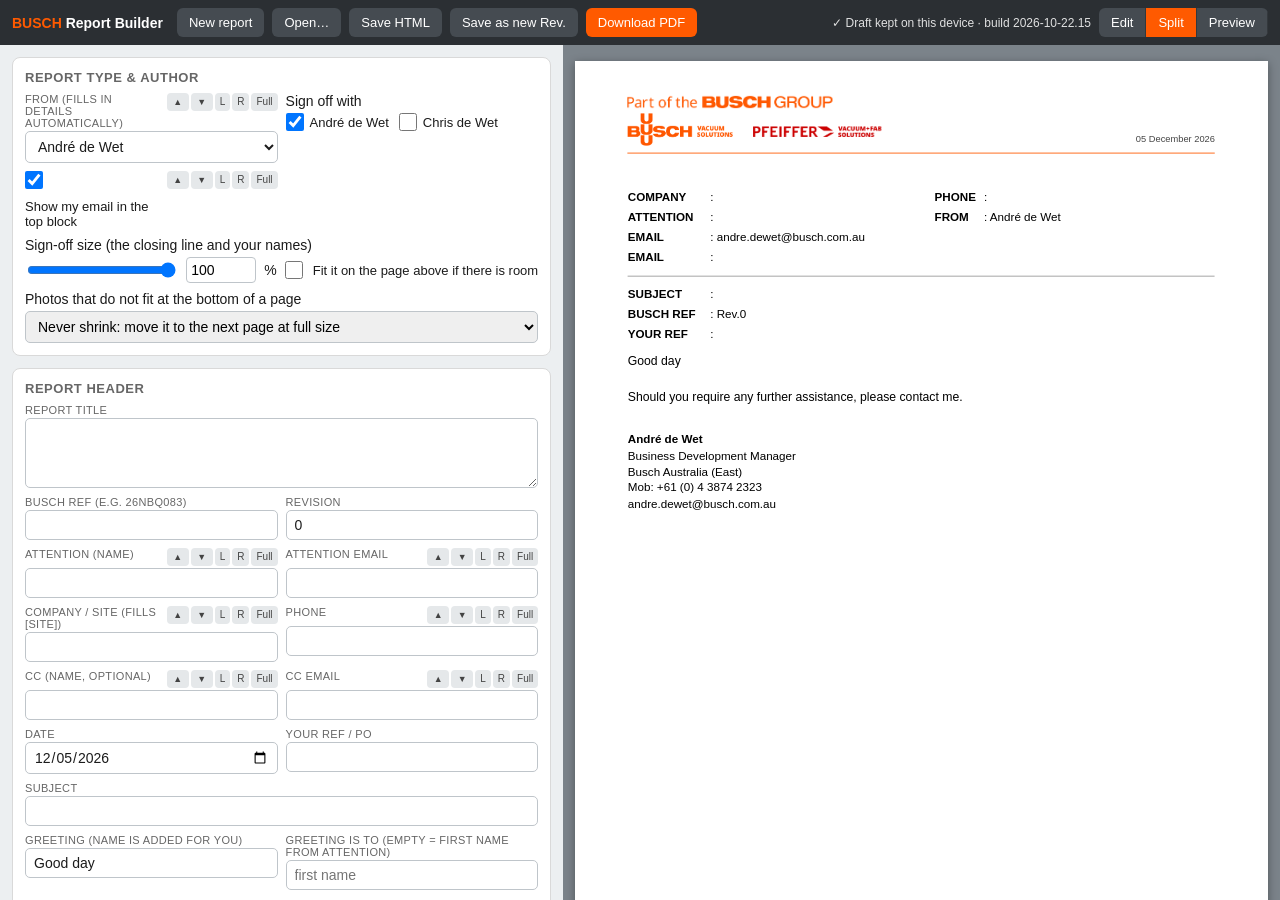
==== br-ecefe6d4ec16e7439cd5bf52/index.html @ 4852a56d "Busch Reports: stretched blocks lay out as before (fix for gappy photo pages) Co-Authored-By: Claude" ====
<!DOCTYPE html>
<html lang="en">
<head>
<meta charset="utf-8">
<meta name="viewport" content="width=device-width, initial-scale=1">
<meta name="color-scheme" content="light">
<meta name="darkreader-lock">
<title>Busch Report Builder</title>
<style>
:root{color-scheme:light;--orange:#ff5a00;--ink:#1b1b1b;--mute:#666;--line:#d9d9d9;--bg:#eceff1;--card:#fff;--ui:#2b2f33}
*{box-sizing:border-box}
html,body{margin:0;height:100%}
body{font-family:Arial,Helvetica,sans-serif;color:var(--ink);background:var(--bg);font-size:14px}
button,input,select,textarea{font:inherit}
/* ---------- app shell ---------- */
#app{display:flex;flex-direction:column;height:100vh}
#bar{display:flex;flex-wrap:wrap;gap:8px;align-items:center;padding:8px 12px;background:var(--ui);color:#fff}
#bar .brand{font-weight:700;margin-right:6px}
#bar .brand b{color:var(--orange)}
#bar .sp{flex:1}
.btn{border:0;border-radius:6px;padding:7px 12px;background:#454b51;color:#fff;cursor:pointer;font-size:13px}
.btn:hover{background:#565d64}
.btn.pri{background:var(--orange)}
.btn.pri:hover{background:#e04e00}
.btn.sm{padding:4px 8px;font-size:12px}
.btn.ghost{background:#e5e8ea;color:#222}
.btn.ghost:hover{background:#d5d9dc}
.btn.del{background:#f3d6d3;color:#8a1c12}
.seg{display:inline-flex;border-radius:6px;overflow:hidden}
.seg button{border-radius:0;margin:0;border-right:1px solid #33383c}
.seg button.on{background:var(--orange)}
#status{font-size:12px;opacity:.85}
#split{flex:1;display:flex;min-height:0}
#edit{width:44%;min-width:340px;overflow:auto;padding:12px;background:var(--bg)}
#prevPane{flex:1;overflow-y:auto;overflow-x:hidden;background:#7b838a;padding:16px 0}
body.mode-edit #prevPane{display:none}body.mode-edit #edit{width:100%}
body.mode-prev #edit{display:none}
@media (max-width:900px){#edit{width:100%}body.mode-split #prevPane{display:none}}
/* ---------- editor ---------- */
.card{background:var(--card);border:1px solid var(--line);border-radius:8px;padding:12px;margin-bottom:12px}
.card h3{margin:0 0 8px;font-size:13px;letter-spacing:.04em;text-transform:uppercase;color:var(--mute)}
.grid{display:grid;grid-template-columns:1fr 1fr;gap:8px}
.grid .full{grid-column:1/-1}
label.f{position:relative;display:block;font-size:11px;color:var(--mute);text-transform:uppercase;letter-spacing:.03em}
label.f input,label.f select,label.f textarea{display:block;width:100%;margin-top:2px;padding:6px 8px;border:1px solid #bfc5ca;border-radius:5px;background:#fff;color:var(--ink);font-size:14px;text-transform:none;letter-spacing:0}
label.f textarea{resize:vertical;min-height:70px;line-height:1.4}
.lh{display:flex;justify-content:space-between;align-items:flex-start;gap:6px}
.lt{min-width:0;flex:1}
.mvs{display:flex;gap:2px;flex:none}
.mvb{border:0;background:#e5e8ea;color:#444;border-radius:4px;width:22px;height:18px;font-size:9px;line-height:1;cursor:pointer;padding:0}
.mvb:hover{background:var(--orange);color:#fff}
.sec{border-left:4px solid var(--orange)}
.sec .hd{display:flex;gap:6px;align-items:center;margin-bottom:8px}
.sec .hd input{min-width:0;flex:1;font-weight:700;padding:6px 8px;border:1px solid #bfc5ca;border-radius:5px}
.sec .hd .btn{flex:none}
.grp{border:2px dashed var(--orange);background:#fff4ec;border-radius:8px;padding:6px 8px 2px;margin:10px 0}
.grp .gtag{font-size:11px;font-weight:700;color:#c44600;text-transform:uppercase;letter-spacing:.04em;margin-bottom:2px}
.grp .blk{background:#fff;margin:6px 0}
.blk{border:1px solid var(--line);border-radius:6px;padding:8px;margin:8px 0;background:#fafbfb}
.blk .bh{display:flex;gap:6px;align-items:center;margin-bottom:6px;font-size:12px;color:var(--mute);text-transform:uppercase}
.blk .bh span{flex:1}
.adds{display:flex;flex-wrap:wrap;gap:6px;margin-top:8px}
.row2{display:grid;grid-template-columns:1fr 1.4fr auto;gap:6px;margin-bottom:4px}
.row2 input{padding:5px 7px;border:1px solid #bfc5ca;border-radius:5px;min-width:0}
.thumbs{display:grid;grid-template-columns:repeat(auto-fill,minmax(150px,1fr));gap:8px}
.th{border:1px solid var(--line);border-radius:6px;padding:6px;background:#fff}
.thsm{position:relative}
.thc{position:absolute;top:4px;left:4px;width:20px;height:20px;margin:0;cursor:pointer;accent-color:#2a7de1}
.thsm.msel{box-shadow:0 0 0 3px #2a7de1}
.thsm.dragging{opacity:.4}
.thsm.dropL{box-shadow:-5px 0 0 #ff6a00}
.thsm.dropR{box-shadow:5px 0 0 #ff6a00}
.thx{position:absolute;top:3px;right:3px;width:22px;height:22px;padding:0;line-height:20px;border:0;border-radius:50%;background:rgba(255,255,255,.92);color:#b33;font-size:13px;font-weight:700;cursor:pointer;box-shadow:0 1px 3px rgba(0,0,0,.4)}
.thx:hover{background:#b33;color:#fff}
.thsm img{width:100%;display:block;border-radius:3px}
.thsm.sel{outline:3px solid #ff6a00;outline-offset:1px}
.selpanel{margin-top:8px;border:2px solid #ff6a00;max-width:520px}
.th img{width:100%;height:90px;object-fit:cover;border-radius:4px;display:block}
.th textarea{width:100%;margin-top:4px;min-height:48px;padding:4px;border:1px solid #bfc5ca;border-radius:4px;font-size:12px;resize:vertical}
.th .tb{display:flex;gap:4px;margin-top:4px}
.vibgrid{display:grid;grid-template-columns:1.2fr 1fr 1fr 1fr;gap:4px;align-items:center;font-size:12px}
.vibgrid input{padding:5px;border:1px solid #bfc5ca;border-radius:5px;min-width:0;width:100%}
.hint{font-size:12px;color:var(--mute);margin:4px 0}
.svc{position:relative}
.svcsum{list-style:none;cursor:pointer;padding:5px 7px;border:1px solid #bfc5ca;border-radius:5px;background:#fff;color:var(--ink);min-height:30px;display:flex;align-items:center}
.svcsum::-webkit-details-marker{display:none}
.svcsum.empty{color:#8a9097}
.svcpop{position:absolute;z-index:20;left:0;right:0;top:100%;margin-top:2px;background:#fff;border:1px solid #bfc5ca;border-radius:6px;padding:8px;box-shadow:0 4px 14px rgba(0,0,0,.18)}
.svcopt{display:inline-flex;align-items:center;gap:8px;width:fit-content;padding:3px 0;margin-right:14px;cursor:pointer;font-size:13px}
.svcopt input{width:18px;height:18px;margin:0;flex:none}
.ctxmenu{position:fixed;z-index:60;display:none;background:#fff;border:1px solid #bfc5ca;border-radius:8px;box-shadow:0 4px 16px rgba(0,0,0,.25);padding:4px}
.ctxmenu button{display:block;border:0;background:#fff;padding:8px 14px;font-size:14px;cursor:pointer;border-radius:6px;white-space:nowrap}
.ctxmenu button:hover{background:#ffe9dc}
@keyframes flashkf{0%{box-shadow:0 0 0 4px rgba(255,90,0,.75)}100%{box-shadow:0 0 0 4px rgba(255,90,0,0)}}
.flash{animation:flashkf 1.5s ease-out;border-radius:8px}
table.gt{width:100%;border-collapse:collapse;table-layout:fixed;margin:0;font-size:10pt;break-inside:avoid}
table.gt td{border:1px solid #777;border-top:none;padding:1.5mm 2mm;vertical-align:top;white-space:pre-wrap;overflow-wrap:anywhere}
table.gt.first td{border-top:1px solid #777}
table.gt.head td{font-weight:700;background:#f0f0f0}
table.gt.last{margin-bottom:3mm}
.itemwrap.collapsed .itemarea{display:none}
.blk.bcol>:not(.bh){display:none}
.blk .bsum{display:none;color:#666;font-weight:400;font-size:12px;overflow:hidden;text-overflow:ellipsis;white-space:nowrap;min-width:0;flex:1 1 auto}
.blk.bcol .bsum{display:inline}
.blk.bcol .bh{margin-bottom:0}
.blk.bcol .bh span:first-of-type{flex:none}
.csum{display:none;margin:0 0 8px 34px;font-size:12px;color:var(--mute)}
.itemwrap.collapsed .csum{display:block}
.modal{position:fixed;inset:0;background:rgba(0,0,0,.45);display:flex;align-items:center;justify-content:center;z-index:80}
.mbox{background:#fff;border-radius:10px;padding:18px;width:92%;max-width:540px;max-height:90vh;overflow:auto;box-shadow:0 8px 30px rgba(0,0,0,.35);font-size:14px}
.itemwrap{margin-bottom:2px}
.itemarea{margin:2px 0 10px 14px;padding-left:10px;border-left:3px solid var(--orange)}
.chk{display:flex;align-items:center;gap:10px;flex-wrap:wrap;font-size:13px;margin-top:4px}
.chk input[type=checkbox],.blk input[type=checkbox]{width:18px;height:18px;flex:none;margin:0;cursor:pointer}
/* ---------- the paper (preview == PDF) ---------- */
#scaler{transform-origin:top left;width:794px}
.page{position:relative;width:210mm;height:297mm;background:#fff;color:#000;margin:0 0 18px;overflow:hidden;font-family:Arial,Helvetica,sans-serif;font-size:10.5pt;line-height:1.38;box-shadow:0 2px 10px rgba(0,0,0,.35)}
.pg-head{position:absolute;left:16mm;right:16mm;top:7mm;height:21mm;display:flex;justify-content:space-between;align-items:flex-end;border-bottom:1.5px solid var(--orange);padding-bottom:2mm}
.lockup{display:flex;flex-direction:column;gap:1.6mm}
.lockup img{display:block;height:auto}
.lockup .top{width:62mm}
.lockup .row{display:flex;align-items:center;gap:6mm}
.lockup .bu{width:32mm}
.lockup .pf{width:39mm;position:relative;top:.55mm}
.pg-head .ref{font-size:8pt;color:#444;text-align:right;line-height:1.3}
.pg-body{position:absolute;left:16mm;right:16mm;top:33mm;height:230mm;overflow:hidden}
.pg-foot{position:absolute;left:16mm;right:16mm;bottom:5mm;font-size:5.8pt;line-height:1.35;color:#222;border-top:1px solid #bbb;padding-top:1.2mm}
.pg-foot .pn{text-align:right;font-size:8pt;color:#000;margin-bottom:.8mm}
.pg-foot .l1{font-size:7pt;margin-bottom:1.4mm}
.pg-foot .l2{display:grid;grid-template-columns:34mm 1fr;gap:3mm;font-size:6.8pt;margin-bottom:1.4mm}
.pg-foot .sep{margin:0 1.2mm}
.pg-foot a{color:#0b5cad;text-decoration:underline}
.pg-foot .world{font-size:5.6pt;color:#444}
.doc-title{font-size:17pt;font-weight:700;text-align:center;margin:2mm 0 6mm;line-height:1.2}
.hdr{display:grid;grid-template-columns:23mm minmax(0,1fr) auto minmax(0,1fr);column-gap:2mm;row-gap:1.2mm;font-size:10pt;margin-bottom:3mm}
.hdr .k{font-weight:700}
.hdr .kw{grid-column:1}
.hdr .wide{grid-column:2/-1;overflow-wrap:anywhere}
.hdr2{font-size:10pt;margin-bottom:3mm}
.hdr2 .grp2{display:grid;grid-template-columns:minmax(0,1fr) minmax(0,1fr);column-gap:8mm;margin-bottom:1.2mm}
.hdr2 .side{display:grid;grid-template-columns:max-content minmax(0,1fr);column-gap:2mm;row-gap:1.2mm;align-content:start}
.hdr2 .side.l{grid-template-columns:23mm minmax(0,1fr)}
.hdr2 .wide2{display:grid;grid-template-columns:23mm minmax(0,1fr);column-gap:2mm;margin-bottom:1.2mm}
.hdr2 .hrow2{display:grid;grid-template-columns:minmax(0,1fr) minmax(0,1fr);column-gap:8mm;margin-bottom:1.2mm}
.hdr2 .cell{display:grid;column-gap:2mm;align-items:start}
.mvb.sd{width:auto;padding:0 5px;font-size:10px}
.mvb.sd.on{background:var(--orange);color:#fff}
.hdr2 .k{font-weight:700}
.hdr2 .v{overflow-wrap:anywhere}
.hdr.subj{border-top:1px solid #999;padding-top:3mm;grid-template-columns:23mm 1fr}
.hdr .v{word-break:break-word;padding-right:4mm}
.revbox{border:1px solid #999;padding:2mm 3mm;font-size:9pt;margin-bottom:4mm;background:#fff6ef}
.p{margin:0 0 3mm;white-space:pre-wrap;overflow-wrap:break-word}
.h1{font-size:12.5pt;font-weight:700;text-transform:uppercase;margin:4mm 0 3mm;padding-bottom:1mm;border-bottom:1.5px solid var(--orange);break-after:avoid}
.items{margin:0 0 4mm}
.items div{display:grid;grid-template-columns:24mm 1fr;margin-bottom:1.2mm}
.items b{font-weight:700}
ul.bl{margin:0 0 3mm;padding-left:6mm}
ul.bl li{margin-bottom:1mm;white-space:pre-wrap}
table.kv,table.vib{border-collapse:collapse;margin:0 0 3mm;font-size:10pt}
table.kv td{padding:.8mm 3mm .8mm 0;vertical-align:top}
table.kv td:first-child{width:60mm;font-weight:700}
table.vib{width:100%}
table.vib th,table.vib td{border:1px solid #777;padding:1.2mm 2mm;text-align:center}
table.vib th{background:#f0f0f0}
table.vib td:first-child,table.vib th:first-child{text-align:left}
.note{font-size:9pt;color:#222;margin:0 0 3mm;white-space:pre-wrap}
.gstart{margin-top:7mm}
.pg-body>:first-child{margin-top:0!important}
.nbox{border-left:1.2mm solid var(--orange);background:#fff4ec;padding:2.5mm 3mm;font-size:10pt;line-height:1.35;white-space:pre-wrap;overflow-wrap:anywhere;box-sizing:border-box}
.pcrop{position:fixed;inset:0;background:rgba(0,0,0,.45);z-index:85}
.pcbox{position:absolute;background:#fff;border-radius:8px;padding:10px;box-shadow:0 8px 30px rgba(0,0,0,.4);max-height:94vh;overflow:auto;box-sizing:border-box;font-size:14px}
.bub{position:relative;box-sizing:border-box;background:#fff4ec;border:1.5px solid var(--orange);border-radius:3mm;padding:2.5mm 3.5mm;font-size:10pt;line-height:1.35;white-space:pre-wrap;overflow-wrap:anywhere;text-align:left}
.bub:before{content:"";position:absolute;width:9px;height:9px;background:#fff4ec;border:1.5px solid var(--orange);transform:rotate(45deg)}
.bub.beside:before{left:-6px;top:calc(50% - 5px);border-top:0;border-right:0}
.bub.below:before{left:22px;top:-6px;border-bottom:0;border-right:0}
.zrow{position:relative}
.zbd{position:absolute;border:.6mm solid var(--orange);box-sizing:border-box}
.zimg{background-repeat:no-repeat;background-color:#fff}
.zcaps{display:flex;margin-top:1.2mm}
.zcaps .cap{margin-top:0}
.th.wide{grid-column:1/-1}
.ntile{aspect-ratio:4/3;box-sizing:border-box;overflow:hidden;background:#fff4ec;border-left:4px solid var(--orange);border-radius:4px;padding:5px 6px;font-size:11px;line-height:1.25;color:#222;white-space:pre-wrap;overflow-wrap:anywhere}
.ntile b{display:block;color:#c44600;font-size:10px;margin-bottom:2px}
.thsm .ntile{pointer-events:none}
.nthumb{height:50px;display:flex;align-items:center;justify-content:center;background:#fff4ec;border:1px dashed var(--orange);border-radius:4px;color:#c44600;font-weight:700;font-size:12px;margin-bottom:4px}
.zsel{position:relative;touch-action:none;cursor:crosshair;user-select:none;margin:4px 0}
.zsel img{width:100%;height:auto;display:block;object-fit:fill;border-radius:0}
.zrect{position:absolute;border:2px solid var(--orange);background:rgba(255,90,0,.15);pointer-events:none}
.phrow{display:flex;gap:4mm;margin-bottom:4mm;align-items:flex-start}
.ph{break-inside:avoid;flex:none;min-width:0}
.ph .im{width:100%;display:flex;align-items:center;justify-content:center;overflow:hidden}
.ph img{display:block}
.ph .cap{overflow-wrap:anywhere;width:100%}
.ph .cap{text-align:center;font-size:9pt;margin-top:1.2mm;white-space:pre-wrap;color:#222}
.sign{margin-top:8mm;display:grid;grid-template-columns:1fr 1fr;gap:8mm;font-size:10pt}
.sign .nm{font-weight:700}
.sign .ph2{white-space:pre-wrap}
.measure{position:absolute;left:-9999px;top:0}
/* ---------- print: only the pages, exactly as previewed ---------- */
@page{size:A4;margin:0}
@media print{
  html,body{height:auto;background:#fff}
  #bar,#edit,#toast,.ctxmenu,.modal,.pcrop{display:none!important}
  #app,#split{display:block;height:auto}
  #prevPane{display:block!important;overflow:visible;padding:0;background:#fff}
  #scaler{transform:none!important;width:auto;margin:0!important;height:auto!important}
  .page{margin:0;box-shadow:none;break-after:page;page-break-after:always}
  .page:last-child{break-after:auto;page-break-after:auto}
  *{-webkit-print-color-adjust:exact;print-color-adjust:exact}
}
#toast{position:fixed;left:50%;bottom:20px;transform:translateX(-50%);background:#222;color:#fff;padding:10px 16px;border-radius:8px;max-width:90%;z-index:9;display:none;font-size:13px}
</style>
</head>
<body class="mode-split">
<div id="app">
  <div id="bar">
    <span class="brand"><b>BUSCH</b> Report Builder</span>
    <button class="btn" id="bNew">New report</button>
    <button class="btn" id="bOpen">Open…</button>
    <input type="file" id="fOpen" accept=".html,.htm,.json" hidden>
    <button class="btn" id="bSave">Save HTML</button>
    <button class="btn" id="bRev">Save as new Rev.</button>
    <button class="btn pri" id="bPdf">Download PDF</button>
    <span class="sp"></span>
    <span id="status"></span>
    <span class="seg"><button class="btn" data-m="edit">Edit</button><button class="btn on" data-m="split">Split</button><button class="btn" data-m="prev">Preview</button></span>
  </div>
  <div id="split">
    <div id="edit"></div>
    <div id="prevPane"><div id="scaler"><div id="pages"></div></div></div>
  </div>
</div>
<div id="toast"></div>
<script type="application/json" id="saved-data"></script>
<script>window.LOGO_TOP="[data-uri]";window.LOGO_BUSCH="[data-uri]";window.LOGO_PF="[data-uri]";</script>
<script>
/* ============================================================
   Busch Report Builder — one self-contained file.
   Saved reports are a copy of this file with the report inside it.
   ============================================================ */
var APP_BUILD="2026-10-22.15";
var SRC="<!DOCTYPE html>\n"+document.documentElement.outerHTML;   /* captured before anything is drawn */

var PEOPLE={
  andre:{name:"André de Wet",title:"Business Development Manager",region:"Busch Australia (East)",mob:"+61 (0) 4 3874 2323",email:"andre.dewet@busch.com.au"},
  chris:{name:"Chris de Wet",title:"Business Development Manager",region:"Busch Australia (West)",mob:"+61 (0) 4 4701 4463",email:"chris.dewet@busch.com.au"}
};
var BRANCHES=[
 ["Registered Office","30 Lakeside Drive","Broadmeadows, VIC 3047, Australia","Telephone: +61 3 9355 0600","Fax: +61 3 9355 0699"],
 ["Branch NSW","Unit 1, 3 Cullen Place","Smithfield, NSW 2164, Australia","Telephone: +61 2 9609 6690","Fax: +61 2 9609 6680"],
 ["Branch QLD","8-10 Commerce Circuit","Yatala, QLD 4207, Australia","Telephone: +61 7 3807 2766","Fax: +61 7 3807 2566"],
 ["Branch WA","Unit 14, 24 Baile Road","Canning Vale, WA 6155, Australia","Telephone: +61 8 9456 4233","Fax: +61 8 9456 4236"],
 ["Branch NZ","Unit D, 41 Arrenway Drive","Albany 0632, New Zealand","Telephone: +64 9 414 7782","Fax: +64 9 414 7783"]
];
var WORLD_COUNTRIES="Argentina Australia Austria Bangladesh Belgium Bolivia Brazil Canada Chile China Colombia Czech Republic Denmark Estonia Finland France Germany Hungary India Ireland Israel Italy Japan Korea Malaysia Mexico Netherlands New Zealand Norway Peru Poland Portugal Romania Russia Singapore South Africa Spain Sweden Switzerland Taiwan Thailand Turkey United Arab Emirates United Kingdom United States of America";

/* ---------- templates (built from the nine previous reports) ---------- */
var PUMP_ROWS=[["Manufacturer",""],["Model/Size",""],["Serial Number",""],["Plant",""],["Pump Duty",""],["Position Number",""],["Year of Manufacture/overhaul",""],["Pump Speed",""]];
var VIB_NOTE="Liquid ring vacuum pump bearing vibration allowance is 4.5 mm/sec.";
var CHEM_INTRO=[
"The de-scaler is a non-toxic, non-corrosive, non-flammable, non-injurious tar oil base solvent, heavily fortified with wetting and penetrating agents used for the rapid removal of water scale, lime and rust deposits found on the water side of any equipment that is water cooled, water heated or water operated, in any manner.",
"The de-scaler is biodegradable which allows for expended solution to be disposed of through regular sewer systems with a water flush.",
"The solution is non-toxic, non-corrosive, non-flammable and non-injurious to personnel when used as directed at any temperature within operating limits. (Not to exceed 48°C and used in accordance with SDS and site requirements)",
"The solution does not corrode, erode, attack, pit, oxidize or have other effects on metals or materials such as copper, fibre, plastic, iron, steel, rubber, lead or other materials or metals found in water heated, water-cooled or water operated equipment when used as directed."
].join("\n\n");

var TEMPLATES={
 blank:{
  label:"Blank",title:"",subject:"",intro:"",
  sections:function(){return [];}
 },
 test:{
  label:"Test & Scope  (performance test + internal inspection)",
  title:"PERFORMANCE TEST AND PUMP INSPECTION\nFEEDBACK REPORT",
  subject:"BUSCH Field service feedback report - TEST & SCOPE VACUUM PUMPS",
  intro:"Thank you for the opportunity for Busch Vacuum Solutions to test and inspect the liquid ring vacuum pumps at [SITE]. Please find our report outlining the pump tests and internal inspections below.\n\nPlease note that the test method, test manipulation and report are all based on the OEM and not on the pump manufacturer's design.",
  sections:function(){return [
   {title:"BASIS OF THE INSPECTION",newPage:false,blocks:[
     {t:"text",text:"The internal inspection feedback is mostly based on the condition of the rotor blade tips which, when wear has taken place, will show the tips to be rounded and pitted. Any cavitation damage will also show in this area. In addition, the condition of the inner rotor blades, which run closest to the cone inlet (top of cone) and outlet ports (bottom of cone), is reported.\n\nThe cone-to-rotor clearance is the most important as it dictates the vacuum performance of the pump."}]},
   pumpSection("REPORT ON PUMP # 1",false)
  ].concat([
   {title:"GENERAL OBSERVATIONS AND SUGGESTIONS",newPage:false,blocks:[{t:"text",text:""}]},
   conclusion("")
  ]);}
 },
 flush:{
  label:"Chemical Flush / Descaling",
  title:"VACUUM PUMP CHEM-FLUSH FEEDBACK REPORT",
  subject:"Liquid ring vacuum pump chemical flush feedback report",
  intro:"We thank you for the opportunity presented to Busch Vacuum Solutions to perform on-site services, chemically flushing the liquid ring vacuum pump at [SITE].",
  sections:function(){return [
   {title:"INTRODUCTION TO BUSCH LIQUID RING VACUUM PUMP FLUSH CHEMICAL",newPage:false,blocks:[{t:"text",text:CHEM_INTRO}]},
   {title:"PUMP DETAILS",newPage:false,blocks:[{t:"kv",rows:[["Manufacturer",""],["Size",""],["Plant",""],["Position Number",""]]}]},
   {title:"PRE-FLUSH PHOTOS",newPage:false,blocks:[{t:"photos",cols:2,layout:"fill",fillSame:true,items:[]}]},
   {title:"PUMP FLUSH IN PROGRESS",newPage:false,blocks:[
     {t:"photos",cols:2,layout:"fill",fillSame:true,items:[]},
     {t:"text",text:"The chemical is introduced and recirculated through the pump for a nominated period. After the shift change the valves are shut and the chemical remains in the pump overnight."}]},
   {title:"POST-FLUSH PHOTOS",newPage:false,blocks:[{t:"photos",cols:2,layout:"fill",fillSame:true,items:[]}]},
   {title:"ADDITIONAL WORKS COMPLETED",newPage:false,blocks:[{t:"bullets",text:""},{t:"photos",cols:2,layout:"fill",fillSame:true,items:[]}]},
   conclusion("Busch Vacuum Solutions would like to take the opportunity to thank all involved at [SITE].")
  ];}
 },
 service:{
  label:"Field Service  (bearing change, overhaul, repair)",
  title:"FIELD SERVICE FEEDBACK REPORT",
  subject:"Busch Field service report",
  intro:"Thank you for the opportunity for Busch Vacuum Solutions to offer our field services at [SITE]. This feedback report is based on the recent service work on the pump detailed below, and our recommendations are for your kind perusal.",
  sections:function(){return [
   {title:"PUMP DETAILS",newPage:false,blocks:[{t:"kv",rows:[["Manufacturer",""],["Model/Size",""],["Serial Number",""],["Plant",""],["Position Number",""]]}]},
   {title:"OVERVIEW OF THE WORK COMPLETED",newPage:false,blocks:[{t:"text",text:""},{t:"photos",cols:2,layout:"fill",fillSame:true,items:[]}]},
   {title:"OTHER FINDINGS AND RECOMMENDATIONS",newPage:false,blocks:[{t:"bullets",text:""}]},
   conclusion("")
  ];}
 }
};
function pumpSection(title,newPage){return {title:title,newPage:newPage!==false,blocks:[
  {t:"kv",rows:PUMP_ROWS.map(function(r){return r.slice();})},
  {t:"vib",de:["","","",""],nde:["","","",""],note:VIB_NOTE},
  {t:"text",text:""},
  {t:"photos",cols:2,layout:"fill",fillSame:true,items:[]}
]};}
function conclusion(txt){return {title:"CONCLUSION",newPage:false,blocks:[{t:"text",text:txt}]};}

function newReport(key,from){
  var T=TEMPLATES[key];
  return {v:1,template:key,from:from||"andre",signers:[from||"andre"],
    ref:"",rev:"0",revNote:"",date:todayISO(),
    title:T.title,attn:"",company:"",attnEmail:"",phone:"",cc:"",ccEmail:"",
    subject:T.subject,yourRef:"",greeting:"Good day",intro:T.intro,sections:T.sections(),items:blankItems(),itemsV:5,pump:{on:false,rows:pumpRowsDefault()},itemsBlocks:[],hdrOrder:["company","phone","attn","from","fromEmail","attnEmail","cc","ccEmail","date"],hdrSide:{},photoFit:"move",photoFitV:2,photoHV:2,hdrHide:{date:true}};
}
function todayISO(){var d=new Date();return d.getFullYear()+"-"+p2(d.getMonth()+1)+"-"+p2(d.getDate());}
function p2(n){return (n<10?"0":"")+n;}
var MONTHS=["January","February","March","April","May","June","July","August","September","October","November","December"];
function fmtDate(iso){var m=/^(\d{4})-(\d\d)-(\d\d)$/.exec(iso||"");return m?(m[3]+" "+MONTHS[+m[2]-1]+" "+m[1]):(iso||"");}

/* ---------- state ---------- */
var S=null,dirty=false,embedded=false,DRAFT_KEY="busch-report-draft-v1";
function el(tag,attrs,kids){
  var e=document.createElement(tag);
  for(var k in (attrs||{})){
    var v=attrs[k];
    if(k==="class")e.className=v;else if(k==="text")e.textContent=v;else if(k.indexOf("on")===0)e.addEventListener(k.slice(2),v);else if(v!==false&&v!=null)e.setAttribute(k,v);
  }
  [].concat(kids||[]).forEach(function(c){if(c==null)return;e.appendChild(typeof c==="string"?document.createTextNode(c):c);});
  return e;
}
function toast(m){var t=document.getElementById("toast");t.textContent=m;t.style.display="block";clearTimeout(toast.h);toast.h=setTimeout(function(){t.style.display="none";},4500);}
function changed(){dirty=true;setStatus();clearTimeout(snapTimer);snapTimer=setTimeout(commitSnap,500);clearTimeout(changed.h);changed.h=setTimeout(function(){renderPreview();if(!embedded)autosave();},180);}
function setStatus(){document.getElementById("status").textContent=(embedded?(dirty?"● Unsaved changes - use Save HTML":"✓ Saved"):"✓ Draft kept on this device")+" · build "+APP_BUILD;}
/* Drafts live in this browser's IndexedDB (roomy enough for photos) and survive app updates. localStorage is only a fallback. */
function idb(){return new Promise(function(res,rej){var r=indexedDB.open("busch-report-builder",1);r.onupgradeneeded=function(){r.result.createObjectStore("kv");};r.onsuccess=function(){res(r.result);};r.onerror=function(){rej(r.error);};});}
function idbSet(k,v){return idb().then(function(db){return new Promise(function(res,rej){var t=db.transaction("kv","readwrite");t.objectStore("kv").put(v,k);t.oncomplete=function(){res();};t.onerror=function(){rej(t.error);};});});}
function idbGet(k){return idb().then(function(db){return new Promise(function(res,rej){var q=db.transaction("kv").objectStore("kv").get(k);q.onsuccess=function(){res(q.result);};q.onerror=function(){rej(q.error);};});});}
var lastSaved="";
function autosave(){
  var json=JSON.stringify(S);if(json===lastSaved)return;
  var snap=JSON.parse(json);
  idbSet("draft",snap).then(function(){lastSaved=json;setStatus();}).catch(function(){try{localStorage.setItem(DRAFT_KEY,json);lastSaved=json;}catch(e){toast("Could not save a draft on this device - use Save HTML to keep your work.");}});
}
function backupDraft(){if(embedded||!S)return;try{idbSet("previous",JSON.parse(JSON.stringify(S)));}catch(e){}}
/* fill in anything a newer version of the app expects, so older drafts keep working */
function migrateToItems(d){
  d.items=d.items||[];d.sections=d.sections||[];
  d.items.forEach(function(r){if(!r.id)r.id=newItemId();});
  var filled=function(r){return !r.svc&&itemText(r).trim();};
  var isPump=function(r){return filled(r)&&/pump\s*details/i.test(r.text||"");};
  var hasKv=function(r){return (r.blocks||[]).some(function(b){return b.t==="kv";});};
  var give=function(r,blocks){r.blocks=(r.blocks||[]).concat(blocks);};
  var P=d.pump;
  if(P&&P.on&&P.rows&&P.rows.some(function(x){return (x[1]||"").trim();})){
    var tgt=null;
    d.items.forEach(function(r){if(!tgt&&P.item&&r.id===P.item&&filled(r))tgt=r;});
    d.items.forEach(function(r){if(!tgt&&isPump(r))tgt=r;});
    if(tgt){give(tgt,[{t:"kv",rows:P.rows.map(function(x){return [x[0],x[1]];})}]);P.on=false;}
  }
  var keep=[];
  d.sections.forEach(function(s){
    var tgt=null,t=(s.title||"").trim().toLowerCase();
    d.items.forEach(function(r){if(!tgt&&s.item&&r.id===s.item&&filled(r))tgt=r;});
    d.items.forEach(function(r){if(!tgt&&filled(r)&&(r.text||"").trim().toLowerCase()===t)tgt=r;});
    if(!tgt&&(s.blocks||[]).some(function(b){return b.t==="kv";}))d.items.forEach(function(r){if(!tgt&&isPump(r)&&!hasKv(r))tgt=r;});
    if(tgt)give(tgt,s.blocks||[]);else keep.push(s);
  });
  d.sections=keep;
}
function convertColsBlocks(d){
  var lists=[d.itemsBlocks||[]];
  (d.items||[]).forEach(function(r){if(r.blocks)lists.push(r.blocks);});
  (d.sections||[]).forEach(function(s){if(s.blocks)lists.push(s.blocks);});
  lists.forEach(function(l){l.forEach(function(b,i){
    if(b.t!=="cols")return;
    var n=Math.max(2,Math.min(4,b.n||2)),cs=(b.cols||[]).slice(0,n);
    var lines=cs.map(function(c){return String(c.text||"").split("\n").filter(function(x){return x.trim();});});
    var m=Math.max(1,Math.max.apply(null,lines.map(function(x){return x.length;}))),rows=[];
    for(var k=0;k<m;k++)rows.push(lines.map(function(x){return x[k]||"";}));
    l[i]={t:"table",head:false,cols:n,rows:rows};
  });});
}
function normalise(d,isDraft){
  var needPumpRestore=!d.pump;
  var convert=!d.itemsV&&d.sections;   /* drafts from before the typed-in index */
  if(d.photoFitV!==2&&d.photoFit==="shrink")d.photoFit="move";   /* "shrink" was only the old default: reports saved before now stop shrinking photos (choose it again in the drop-down if wanted) */
  if(d.photoHV!==2){   /* photos saved at the old 70mm starting size become 60mm, the new starting size */
    var fixH=function(bl){(bl||[]).forEach(function(b){if(b.t==="photos")(b.items||[]).forEach(function(i){if(i.kind!=="note"&&i.h===70)i.h=60;});});};
    (d.items||[]).forEach(function(r){fixH(r.blocks);});fixH(d.itemsBlocks);(d.sections||[]).forEach(function(s){fixH(s.blocks);});
  }
  var base=newReport(d.template&&TEMPLATES[d.template]?d.template:"test",d.from||"andre");
  Object.keys(base).forEach(function(k){if(d[k]===undefined)d[k]=base[k];});
  convertColsBlocks(d);
  if(needPumpRestore&&isDraft)d.pumpRestore=true;   /* bring back typed pump details from the backup once */
  if(!PEOPLE[d.from])d.from="andre";
  if(convert){
    var byId={};d.sections.forEach(function(s){if(s.id)byId[s.id]=s;});
    if(d.itemsCustom&&d.items&&d.items.length)d.items=d.items.map(function(r){var s=r.sid&&byId[r.sid];return {label:r.label||"",text:(r.text||"").trim()?r.text:(s?s.title:"")};});
    else if(d.sections.length)d.items=d.sections.map(function(s){return {label:"",text:s.title};});
    else d.items=blankItems();
    d.itemsV=2;
  }
  /* the working draft on this device: empty the index list once, back to the grey examples (saved reports are left alone) */
  if(isDraft&&d.itemsV<3){d.items=blankItems();d.itemsV=3;}
  if(isDraft&&d.itemsV<4){
    /* remove the sections the old templates filled in, keeping any that hold photos; the previous draft is kept as a backup */
    try{idbSet("previous",JSON.parse(JSON.stringify(d)));}catch(e){}
    d.sections=(d.sections||[]).filter(function(s){return (s.blocks||[]).some(function(b){return b.t==="photos"&&b.items&&b.items.length;});});
    d.itemsV=4;
  }
  if(isDraft&&d.itemsV<5){migrateToItems(d);d.itemsV=5;}
  if(isDraft&&d.hdrOrder&&d.hdrOrder.indexOf("fromEmail")<0){var fei=d.hdrOrder.indexOf("from");d.hdrOrder.splice(fei<0?d.hdrOrder.length:fei+1,0,"fromEmail");}
  if(d.items&&d.items.length&&!d.items.some(function(r){return r.svc;}))d.items[0].svc=[];
  if(isDraft)syncAuto(d,false);
  d.signers=(d.signers||[]).filter(function(k){return PEOPLE[k];});if(!d.signers.length)d.signers=[d.from];
  return d;
}

/* ---------- editor ---------- */
function field(label,obj,key,opts){
  opts=opts||{};
  var inp=opts.area?el("textarea",{rows:opts.rows||3}):el("input",{type:opts.type||"text"});
  inp.value=obj[key]||"";
  inp.addEventListener("input",function(){obj[key]=inp.value;changed();});
  return el("label",{class:"f"+(opts.full?" full":"")},[opts.hk?labelRow(label,opts.hk):label,inp]);
}
/* small up/down arrows on a field: moves that item up or down in the top block of the report */
function hdrSideOf(x){return (S.hdrSide&&S.hdrSide[x])||((x==="attnEmail"||x==="ccEmail"||x==="fromEmail")?"F":"A");}
/* move a line up or down among the lines on the same side */
function moveHdr(k,d){
  var vis=S.hdrOrder.filter(function(x){return !S.hdrHide[x];});
  var same=vis.filter(function(x){return hdrSideOf(x)===hdrSideOf(k);}),i=same.indexOf(k),t=same[i+d];
  if(i<0||!t)return;
  var a=S.hdrOrder.indexOf(k),b=S.hdrOrder.indexOf(t);S.hdrOrder[a]=t;S.hdrOrder[b]=k;
  renderEditor();changed();
}
function labelRow(text,k){return el("span",{class:"lh"},[el("span",{class:"lt",text:text}),moveArrows(k)]);}
function moveArrows(k){
  var mk=function(t,d,tip){return el("button",{type:"button",class:"mvb",text:t,title:tip,onclick:function(e){e.preventDefault();moveHdr(k,d);}});};
  var cur=(S.hdrSide&&S.hdrSide[k])||"";
  var sd=function(code,txt,tip){return el("button",{type:"button",class:"mvb sd"+(cur===code?" on":""),text:txt,title:tip,onclick:function(e){
    e.preventDefault();S.hdrSide=S.hdrSide||{};
    if(S.hdrSide[k]===code)delete S.hdrSide[k];else S.hdrSide[k]=code;
    renderEditor();changed();}});};
  return el("span",{class:"mvs"},[mk("▲",-1,"Move up in the report"),mk("▼",1,"Move down in the report"),
    sd("L","L","Put this line on the left (click again for automatic)"),sd("R","R","Put this line on the right (click again for automatic)"),sd("F","Full","Full width (click again for automatic)")]);
}
/* "Greeting is to": type anything, or pick Gentlemen / Team; empty keeps the first name from Attention */
function greetToField(){
  var lbl=field("Greeting is to (empty = first name from Attention)",S,"greetName");
  var inp=lbl.querySelector("input");inp.setAttribute("list","greetList");
  inp.placeholder=((S.attn||"").trim().split(/\s+/)[0])||"first name";
  lbl.appendChild(el("datalist",{id:"greetList"},["Gentlemen","Team","Everyone","All","Sir","Madam"].map(function(t){return el("option",{value:t});})));
  return lbl;
}
function renderEditor(){
  ensureBlockIds();
  var host=document.getElementById("edit"),keep=host.scrollTop;
  host.textContent="";
  /* template + people */
  var fsel=el("select",{},Object.keys(PEOPLE).map(function(k){var o=el("option",{value:k,text:PEOPLE[k].name});if(k===S.from)o.selected=true;return o;}));
  fsel.addEventListener("change",function(){
    var old=S.from;S.from=fsel.value;
    S.signers=S.signers.map(function(x){return x===old?S.from:x;}).filter(function(x,i,a){return a.indexOf(x)===i;});
    if(!S.signers.length)S.signers=[S.from];
    renderEditor();changed();
  });
  var chk=el("div",{class:"chk"},Object.keys(PEOPLE).map(function(k){
    var c=el("input",{type:"checkbox"});c.checked=S.signers.indexOf(k)>-1;
    c.addEventListener("change",function(){S.signers=Object.keys(PEOPLE).filter(function(x){return x===k?c.checked:S.signers.indexOf(x)>-1;});changed();});
    return el("div",{style:"display:flex;align-items:center;gap:6px"},[c,PEOPLE[k].name]);
  }));
  var feBox=el("input",{type:"checkbox"});feBox.checked=S.hdrOrder.indexOf("fromEmail")>-1&&!S.hdrHide.fromEmail;
  feBox.addEventListener("change",function(){
    if(feBox.checked){
      delete S.hdrHide.fromEmail;
      if(S.hdrOrder.indexOf("fromEmail")<0){var fi=S.hdrOrder.indexOf("from");S.hdrOrder.splice(fi<0?S.hdrOrder.length:fi+1,0,"fromEmail");}
    }else S.hdrHide.fromEmail=true;
    changed();
  });
  var pfSel=el("select",{style:"padding:6px 8px;border:1px solid #bfc5ca;border-radius:5px;width:100%;margin-top:4px"},[["shrink","Shrink the photo to fit the page"],["move","Never shrink: move it to the next page at full size"],["same","Same size: shrink all photos in that block together"]].map(function(o){var op=el("option",{value:o[0],text:o[1]});if((S.photoFit||"move")===o[0])op.selected=true;return op;}));
  pfSel.addEventListener("change",function(){S.photoFit=pfSel.value;changed();});
  var sgSl=el("input",{type:"range",min:"40",max:"100",step:"1",style:"flex:1;min-width:120px"});
  var sgNum=el("input",{type:"number",min:"40",max:"100",step:"1",style:"width:70px;padding:4px;border:1px solid #bfc5ca;border-radius:4px"});
  sgSl.value=sgNum.value=Math.max(40,Math.min(100,+S.signSize||100));
  sgSl.addEventListener("input",function(){S.signSize=+sgSl.value;sgNum.value=sgSl.value;changed();});
  sgNum.addEventListener("input",function(){var v=parseFloat(sgNum.value);if(v>=40&&v<=100){S.signSize=v;sgSl.value=v;changed();}});
  var sgFit=el("input",{type:"checkbox"});sgFit.checked=!!S.signFit;
  sgFit.addEventListener("change",function(){S.signFit=sgFit.checked;changed();});
  host.appendChild(el("div",{class:"card"},[el("h3",{text:"Report type & author"}),
    el("div",{class:"grid"},[
      el("label",{class:"f"},[labelRow("From (fills in details automatically)","from"),fsel]),
      el("div",{class:"f"},["Sign off with",chk])
,
      el("div",{class:"f"},[el("span",{class:"lh"},[el("span",{class:"lt"},[el("div",{class:"chk",style:"margin:0"},[feBox," Show my email in the top block"])]),moveArrows("fromEmail")])]),
      el("div",{class:"f full"},["Sign-off size (the closing line and your names)",el("div",{style:"display:flex;align-items:center;gap:8px;flex-wrap:wrap;margin-top:4px"},[sgSl,sgNum,"%",el("div",{class:"chk",style:"margin:0"},[sgFit," Fit it on the page above if there is room"])])])
,
      el("div",{class:"f full"},["Photos that do not fit at the bottom of a page",pfSel])
    ])]));
  /* header */
  var g=el("div",{class:"grid"},[
    field("Report title",S,"title",{area:true,rows:2,full:true}),
    field("Busch ref (e.g. 26NBQ083)",S,"ref"),
    field("Revision",S,"rev"),
    field("Attention (name)",S,"attn",{hk:"attn"}),field("Attention email",S,"attnEmail",{hk:"attnEmail"}),
    field("Company / site  (fills [SITE])",S,"company",{hk:"company"}),field("Phone",S,"phone",{hk:"phone"}),
    field("CC (name, optional)",S,"cc",{hk:"cc"}),field("CC email",S,"ccEmail",{hk:"ccEmail"}),
    field("Date",S,"date",{type:"date"}),field("Your ref / PO",S,"yourRef"),
    field("Subject",S,"subject",{full:true}),
    field("Greeting (name is added for you)",S,"greeting"),
    greetToField(),
    field("Revision notes (shown only when Rev. is above 0)",S,"revNote",{area:true,rows:2,full:true}),
    field("Opening paragraph(s)  —  tip: replace [SITE] with the site name",S,"intro",{area:true,rows:7,full:true})
  ]);
  host.appendChild(el("div",{class:"card","data-focus":"hdr"},[el("h3",{text:"Report header"}),g]));
  host.appendChild(itemsCard());
  if(S.pump&&S.pump.on)host.appendChild(pumpCard());
  /* sections */
  S.sections.forEach(function(sec,si){host.appendChild(sectionCard(sec,si));});
  host.appendChild(el("div",{class:"adds"},[
    el("button",{class:"btn pri",text:"+ Add section",onclick:function(){S.sections.push({title:"NEW SECTION",newPage:false,blocks:[{t:"text",text:""}]});renderEditor();changed();}}),
    el("button",{class:"btn ghost",text:"+ Add another pump (test & scope)",onclick:function(){S.sections.splice(Math.max(0,S.sections.length-1),0,pumpSection("REPORT ON PUMP # "+(S.sections.filter(function(s){return /^REPORT ON/i.test(s.title);}).length+1)));renderEditor();changed();}})
  ]));
  host.appendChild(el("p",{class:"hint",text:"Sections are numbered automatically from 2 (item 1 is the 'Items of discussion' list on page 1)."}));
  host.scrollTop=keep;
}
function mv(arr,i,d){var j=i+d;if(j<0||j>=arr.length)return;var t=arr[i];arr[i]=arr[j];arr[j]=t;}
function addBar(sec,withPump,atTop){
  var add=function(label,mk){return el("button",{class:"btn sm ghost",text:label,onclick:function(){if(atTop)sec.blocks.unshift(mk());else sec.blocks.push(mk());renderEditor();changed();}});};
  return el("div",{class:"adds"},[
    atTop?el("span",{class:"hint",text:"Add at the top:"}):null,
    add("+ Photos",function(){return {t:"photos",cols:2,layout:"fill",fillSame:true,items:[]};}),
    add("+ Text",function(){return {t:"text",text:""};}),
    add("+ Bullet list",function(){return {t:"bullets",text:""};}),
    add("+ Details table",function(){return {t:"kv",rows:[["",""]]};}),
    add("+ Vibration table",function(){return {t:"vib",de:["","","",""],nde:["","","",""],note:VIB_NOTE};}),
    add("+ Pump details table",function(){return {t:"kv",rows:pumpRowsDefault()};}),
    add("+ Columns",function(){return {t:"table",head:false,cols:2,rows:[["",""],["",""]]};})
  ]);
}

/* ---------- pump details: a tick box, an editable table, and your own extra lines ---------- */
function pumpRowsDefault(){return [["Manufacturer",""],["Model/Size",""],["Serial Number",""],["Plant",""],["Pump Duty",""],["Position Number",""],["Year of Manufacture/overhaul",""]];}
function pumpItemIndex(){   /* which item row on the left says "Pump Details" (position among the filled rows), or -1 */
  var rows=itemRows(),at=-1;rows.forEach(function(r,i){if(at<0&&/pump\s*details/i.test(r.text))at=i;});return at;
}
function pumpCard(){
  var P=S.pump;
  var cb=el("input",{type:"checkbox"});cb.checked=!!P.on;
  cb.addEventListener("change",function(){
    P.on=cb.checked;
    var has=S.items.some(function(r){return /pump\s*details/i.test(r.text||"");});
    if(P.on&&!has){var e=S.items.filter(function(r){return !(r.text||"").trim()&&!(r.label||"").trim()&&!r.svc;})[0];if(e)e.text="Pump Details";else S.items.push({label:"",text:"Pump Details"});}
    if(!P.on)S.items.forEach(function(r){if((r.text||"").trim()==="Pump Details"&&!(r.label||"").trim())r.text="";});
    renderEditor();changed();
  });
  var c=el("div",{class:"card sec","data-focus":"pump"},[el("h3",{text:"Pump details"}),
    el("div",{class:"chk"},[cb,"Include the pump details table in the report"]),P.on?itemSelect(P):null]);
  if(P.on){
    c.appendChild(el("p",{class:"hint",text:"Fill in what you have. It prints under the item on the left that says Pump Details, with the same number. Lines you leave empty are left out."}));
    P.rows.forEach(function(r,i){
      var k=el("input",{type:"text",placeholder:"Label"}),v=el("input",{type:"text",placeholder:"Value"});
      k.value=r[0];v.value=r[1];
      k.addEventListener("input",function(){r[0]=k.value;changed();});v.addEventListener("input",function(){r[1]=v.value;changed();});
      c.appendChild(el("div",{class:"row2",style:"grid-template-columns:1fr 1.4fr auto auto auto"},[k,v,
        el("button",{class:"btn sm ghost",text:"▲",onclick:function(){mv(P.rows,i,-1);renderEditor();changed();}}),
        el("button",{class:"btn sm ghost",text:"▼",onclick:function(){mv(P.rows,i,1);renderEditor();changed();}}),
        el("button",{class:"btn sm del",text:"✕",title:"Remove this line",onclick:function(){P.rows.splice(i,1);renderEditor();changed();}})]));
    });
    c.appendChild(el("div",{class:"adds"},[el("button",{class:"btn sm pri",text:"+ Add line",onclick:function(){P.rows.push(["",""]);renderEditor();changed();}})]));
  }
  return c;
}
/* units for the report: heading + table, only when ticked and there is something to show */
function itemSelect(obj){
  var sel=el("select",{style:"padding:5px 7px;border:1px solid #bfc5ca;border-radius:5px;max-width:100%"});
  var fill=function(){
    sel.textContent="";sel.appendChild(el("option",{value:"",text:"\u2014 no item (keeps its own number)"}));
    itemRows().forEach(function(r,i){var o=el("option",{value:r.id,text:"Item "+itemNum(r.label,i)+" \u2013 "+(r.text||"")});if(obj.item===r.id)o.selected=true;sel.appendChild(o);});
  };
  fill();sel.addEventListener("mousedown",fill);sel.addEventListener("focus",fill);
  sel.addEventListener("change",function(){if(sel.value)obj.item=sel.value;else delete obj.item;changed();});
  return el("div",{class:"hint",style:"display:flex;align-items:center;gap:8px;flex-wrap:wrap;margin:6px 0"},["Belongs to item:",sel]);
}
function pumpUnits(irows){
  var P=S.pump,out=[];if(!P||!P.on)return out;
  var at=-1,tied=false;
  if(P.item){irows.forEach(function(r,i){if(r.id===P.item)at=i;});tied=at>-1;}
  if(at<0)irows.forEach(function(r,i){if(at<0&&/pump\s*details/i.test(r.text))at=i;});
  var filled=P.rows.some(function(r){return (r[1]||"").trim();});
  if(at<0&&!filled)return out;
  var num=at>-1?itemNum(irows[at].label,at)+". ":"";
  out.push({e:el("div",{class:"h1",text:num+(tied?T(irows[at].text):"PUMP DETAILS")}),keep:true});
  var tb=el("table",{class:"kv"});
  P.rows.forEach(function(r){if(!(r[0]||"").trim()&&!(r[1]||"").trim())return;tb.appendChild(el("tr",{},[el("td",{text:T(r[0])}),el("td",{text:"- "+T(r[1])})]));});
  out.push({e:tb});
  return out;
}
/* bring back the details you typed before the clean-up, from the backup kept on this device */
function restorePump(){
  if(!S.pumpRestore)return;
  var flag=S.pumpRestore;delete S.pumpRestore;
  idbGet("previous").then(function(p){
    if(!p||!p.sections)return;
    var vals={};
    p.sections.forEach(function(s){(s.blocks||[]).forEach(function(b){
      if(b.t==="kv"&&b.rows&&b.rows.some(function(r){return /manufacturer/i.test(r[0]||"");}))b.rows.forEach(function(r){if((r[1]||"").trim())vals[(r[0]||"").trim().toLowerCase()]=r[1];});
    });});
    var alias={"size":"model/size"};var any=false;
    S.pump.rows.forEach(function(r){var key=r[0].toLowerCase();var v=vals[key]||vals[Object.keys(alias).filter(function(a){return alias[a]===key;})[0]];if(v&&!(r[1]||"").trim()){r[1]=v;any=true;}});
    if(any){renderEditor();renderPreview();autosave();}
  }).catch(function(){});
}

/* ---------- index (items of discussion): typed by you; an empty row never prints ---------- */
var ITEM_INPUTS={};
var ITEM_EXAMPLES=["e.g. Introduction","e.g. Pump details","e.g. Photo report","e.g. Conclusion"];
var SERVICES=["Chemical flush","Descaling","Performance test","Inspection","Scope","Service","Repair","Bearing change","Overhaul"];
function blankItems(){return [{label:"",text:"",svc:[]},{label:"",text:""},{label:"",text:""},{label:"",text:""}];}
function joinList(a){return a.length<2?(a[0]||""):a.slice(0,-1).join(", ")+" and "+a[a.length-1];}
/* the words an item prints: ticked services (Item 2) followed by anything typed */
function itemText(r){
  var s=(r.svc&&r.svc.length)?joinList(r.svc):"",t=(r.text||"").trim();
  return s&&t?s+" - "+t:(s||t);
}
/* what the report prints: [{label,text}] - only rows that have something in them */
function newItemId(){return "i"+Math.random().toString(36).slice(2,8);}
function itemNum(label,i){var m=/(\d+)/.exec(label||"");return m?m[1]:String(i+2);}
function itemRows(){
  var out=[],n=0;
  S.items.forEach(function(r){
    var text=itemText(r),lab=(r.label||"").trim();
    if(!text&&!lab)return;
    if(!r.id)r.id=newItemId();
    n++;
    out.push({id:r.id,row:r,svc:!!(r.svc&&r.svc.length),label:lab||("Item "+(n+1)),text:text});
  });
  return out;
}
/* the number printed before the first service explanation: the number of the Item 2 row */
function autoPrefix(b){
  if(!b.auto)return "";
  var first=null;containers().forEach(function(c){c.blocks.forEach(function(x){if(!first&&x.auto)first=x;});});
  if(b!==first)return "\u2022 ";
  var rows=itemRows(),i=-1;rows.forEach(function(r,ix){if(i<0&&r.svc)i=ix;});
  return (i>-1?itemNum(rows[i].label,i):"2")+". ";
}
/* ---------- ticking a service brings in its standard explanation as a section ---------- */
var AUTO={
  flush:{title:"INTRODUCTION TO BUSCH LIQUID RING VACUUM PUMP FLUSH CHEMICAL",text:CHEM_INTRO},
  test:{title:"HOW THE PUMP IS PERFORMANCE TESTED",text:"The pump is run at its installed duty and measured across the vacuum range: suction pressure, flow, power draw and bearing vibration. The results are plotted against the manufacturer's new-pump reference curve and shown as a percentage of new performance, so a worn pump shows up as a curve that drops away from the reference.\n\nBearing vibration is checked against the liquid ring vacuum pump allowance of 4.5 mm/sec."},
  inspect:{title:"BASIS OF THE INSPECTION",text:"The internal inspection feedback is mostly based on the condition of the rotor blade \"tips\" which, when wear has taken place, will show the tips to be rounded and pitted. Any cavitation damage will also show in this area. In addition, the condition of the inner rotor blades, which run closest to the cone inlet (top of cone) and outlet ports (bottom of cone), is reported.\n\nThe cone-to-rotor clearance is the most important as it dictates the vacuum performance of the pump. This means if the clearance between the cone and rotor is larger than it should be due to wear, the vacuum performance on the curve will show the curve dropping off at higher vacuum levels."}
};
var AUTO_OLD={inspect:[AUTO.inspect.text]};
AUTO.inspect.text="The internal inspection feedback is based on what can be seen through the inspection hatches and ports: the condition of the rotor blades, the shroud and the body wall, the port plates (or cone, depending on the pump design), and any scale, corrosion, build-up or cavitation damage.\n\nThe clearance between the rotor and the port plates (or cone) is the most important, as it dictates the vacuum performance of the pump. If wear has opened that clearance, the vacuum performance on the curve will show the curve dropping off at higher vacuum levels.";
var AUTO_OF={"Chemical flush":"flush","Descaling":"flush","Performance test":"test","Inspection":"inspect","Scope":"inspect"};
var AUTO_ORDER=["flush","test","inspect"];
/* A ticked service adds its standard explanation as BULLET POINTS under the items list. It never makes a numbered
   section, so the numbers in the report stay under your control. */
var AUTO_TITLE={flush:AUTO.flush.title,test:AUTO.test.title,inspect:AUTO.inspect.title};
var AUTO_TITLE_OLD={flush:"About the chemical flush",test:"About the performance test",inspect:"About the inspection"};   /* wording used by mistake in one earlier build */
function bul(t){return String(t||"").split(/\n{2,}/).map(function(p){return p.trim();}).filter(Boolean).join("\n");}
function nz(t){return String(t||"").split(/\n+/).map(function(x){return x.trim();}).filter(Boolean).join("\n");}
function autoBlockUntouched(b,k){
  var known=[AUTO[k].text].concat(AUTO_OLD[k]||[]).map(nz);
  var t=b.title||"";
  return b.auto===k&&known.indexOf(nz(b.text))>-1&&(t===AUTO_TITLE[k]||t===AUTO_TITLE_OLD[k]);
}
/* add the bullet blocks for ticked services; with removeToo, take away those of un-ticked services (only if you have not edited them) */
function syncAuto(d,removeToo){
  var want={};(d.items||[]).forEach(function(r){(r.svc||[]).forEach(function(n){if(AUTO_OF[n])want[AUTO_OF[n]]=true;});});
  d.autoOff=d.autoOff||{};d.itemsBlocks=d.itemsBlocks||[];d.sections=d.sections||[];d.items=d.items||[];
  var svcRow=null;d.items.forEach(function(r){if(!svcRow&&r.svc)svcRow=r;});
  var lists=function(){var a=[d.itemsBlocks];d.items.forEach(function(r){if(r.blocks)a.push(r.blocks);});d.sections.forEach(function(s){a.push(s.blocks||[]);});return a;};
  var each=function(fn){lists().forEach(function(l){l.forEach(fn);});};
  var has=function(k){var f=false;each(function(b){if(b.auto===k)f=true;});return f;};
  var target=function(){if(!svcRow)return d.itemsBlocks;svcRow.blocks=svcRow.blocks||[];return svcRow.blocks;};
  /* explanations made as bullets by one earlier build go back to ordinary paragraphs */
  each(function(b){if(b.auto&&b.t==="bullets"){b.t="text";b.text=String(b.text||"").split("\n").filter(function(x){return x.trim();}).join("\n\n");}});
  /* earlier versions made a numbered section: turn an untouched one into a block, and let a section you added to stay as an ordinary section */
  d.sections=d.sections.filter(function(s){
    var k=s.auto;if(!k)return true;
    var only=s.blocks&&s.blocks.length===1&&s.blocks[0].t==="text";
    if(!only){delete s.auto;return true;}
    if(!has(k)&&!d.autoOff[k])target().push({t:"text",auto:k,title:AUTO_TITLE[k],text:s.blocks[0].text});
    return false;
  });
  /* always: an explanation can never sit above the Item 2 title, so any found in the "under the whole list" box go under Item 2 */
  if(svcRow){
    var autos=d.itemsBlocks.filter(function(b){return b.auto;});
    if(autos.length){d.itemsBlocks=d.itemsBlocks.filter(function(b){return !b.auto;});svcRow.blocks=autos.concat(svcRow.blocks||[]);}
  }
  d.autoUnderDone=true;
  AUTO_ORDER.forEach(function(k){
    if(want[k]&&!has(k)&&!d.autoOff[k]){
      var T=target(),at=0;T.forEach(function(b,i){if(b.auto&&AUTO_ORDER.indexOf(b.auto)<AUTO_ORDER.indexOf(k))at=i+1;});
      T.splice(at,0,{t:"text",auto:k,title:AUTO_TITLE[k],text:AUTO[k].text});
    }else if(!want[k]&&removeToo){
      var drop=function(l){return l.filter(function(b){return !(b.auto===k&&autoBlockUntouched(b,k));});};
      d.itemsBlocks=drop(d.itemsBlocks);
      d.items.forEach(function(r){if(r.blocks)r.blocks=drop(r.blocks);});
      d.sections.forEach(function(s){if(s.blocks)s.blocks=drop(s.blocks);});
    }
  });
  /* blocks still holding an earlier version of the standard wording get the current wording */
  each(function(b){if(b.auto&&b.title===AUTO_TITLE_OLD[b.auto])b.title=AUTO_TITLE[b.auto];});
  each(function(b){if(b.auto&&autoBlockUntouched(b,b.auto)){b.text=AUTO[b.auto].text;b.title=AUTO_TITLE[b.auto];}});
}

var svcKeepOpen=false;
/* Item 2: a drop-down to tick the service(s) done, plus a box for anything else */
function serviceDrop(it){
  var sum=el("summary",{class:"svcsum"}),box=el("details",{class:"svc"},[sum]);
  if(svcKeepOpen){box.open=true;svcKeepOpen=false;}
  var paint=function(){var v=(it.svc||[]).join(", ");sum.textContent=v||"Choose the service(s) ▾";sum.className="svcsum"+(v?"":" empty");};
  var pop=el("div",{class:"svcpop"});
  SERVICES.forEach(function(name){
    var cb=el("input",{type:"checkbox"});cb.checked=(it.svc||[]).indexOf(name)>-1;
    cb.addEventListener("change",function(){
      var cur=(it.svc||[]).filter(function(x){return x!==name;});if(cb.checked)cur.push(name);
      it.svc=SERVICES.filter(function(x){return cur.indexOf(x)>-1;});
      if(cb.checked&&AUTO_OF[name]&&S.autoOff)delete S.autoOff[AUTO_OF[name]];
      syncAuto(S,true);svcKeepOpen=true;renderEditor();changed();});
    pop.appendChild(el("label",{class:"svcopt"},[cb,name]));
  });
  var other=el("input",{type:"text",placeholder:"Anything else (optional)",style:"width:100%;margin-top:6px;padding:5px 7px;border:1px solid #bfc5ca;border-radius:5px"});
  other.value=it.text||"";other.addEventListener("input",function(){it.text=other.value;changed();});
  pop.appendChild(other);box.appendChild(pop);paint();
  return box;
}
function itemsCard(){
  var c=el("div",{class:"card sec","data-focus":"items"},[el("h3",{text:"1. Items of discussion"}),
    el("p",{class:"hint",text:"Item 2 is a drop-down: tick the service(s) done. The other rows you type yourself. Rows left empty do not appear in the report. Leave a label blank for automatic numbering, or type your own, e.g. 'Items 2-7'."})]);
  S.items.forEach(function(it,i){
    if(!it.id)it.id=newItemId();
    var l=el("input",{type:"text",placeholder:"Item "+(i+2)});
    l.value=it.label||"";l.addEventListener("input",function(){it.label=l.value;changed();});
    var area=el("div",{class:"itemarea"});
    var tg=el("button",{type:"button",class:"btn sm ghost ctog",text:COLLAPSED[it.id]?"\u25B8":"\u25BE",title:"Show or hide what is under this item",style:"padding:2px 7px",onclick:function(){setCollapsed(it.id,!COLLAPSED[it.id]);}});
    var csum=el("div",{class:"csum"});
    var paint=function(){
      area.textContent="";
      var filled=!!itemText(it).trim();tg.style.visibility=filled?"visible":"hidden";
      if(!filled){csum.textContent="";return;}
      it.blocks=it.blocks||[];
      var holder={blocks:it.blocks};
      area.appendChild(el("div",{class:"hint",text:"What goes under this item in the report:"}));
      if(it.blocks.length)area.appendChild(addBar(holder,true,true));
      renderBlocks(area,holder,"it-"+it.id+"-b");
      area.appendChild(addBar(holder,true));
      csum.textContent=it.blocks.length+" block"+(it.blocks.length===1?"":"s")+" hidden";
    };
    var t;
    if(it.svc)t=serviceDrop(it);
    else{
      t=el("input",{type:"text",placeholder:ITEM_EXAMPLES[i]||"Description"});
      t.value=it.text||"";
      t.addEventListener("input",function(){var was=!!itemText(it).trim();it.text=t.value;if(was!==!!itemText(it).trim())paint();changed();});
    }
    var row=el("div",{class:"row2",style:"grid-template-columns:auto 90px 1fr auto auto auto"},[tg,l,t,
      el("button",{class:"btn sm ghost",text:"\u25B2",onclick:function(){mv(S.items,i,-1);renderEditor();changed();}}),
      el("button",{class:"btn sm ghost",text:"\u25BC",onclick:function(){mv(S.items,i,1);renderEditor();changed();}}),
      el("button",{class:"btn sm del",text:"\u2715",title:"Remove this row",onclick:function(){
        if(it.blocks&&it.blocks.length&&!confirm("Remove this item and everything under it?"))return;
        S.items.splice(i,1);renderEditor();changed();}})]);
    c.appendChild(el("div",{class:"itemwrap"+(COLLAPSED[it.id]?" collapsed":""),"data-focus":"it-"+it.id},[row,csum,area]));
    paint();
  });
  c.appendChild(el("div",{class:"adds"},[
    el("button",{class:"btn sm pri",text:"+ Add item",onclick:function(){S.items.push({label:"",text:""});renderEditor();changed();}}),
    el("button",{class:"btn sm del",text:"Clear all",title:"Empty the list and start again",onclick:function(){
      if(!confirm("Empty the whole Items of discussion list? Nothing else in the report is touched."))return;
      S.items=blankItems();renderEditor();changed();}})]));
  var holder={blocks:S.itemsBlocks};
  var under=el("div",{class:"itemarea"});
  under.appendChild(el("div",{class:"hint",text:"Under the whole list (prints right below the items list on page 1):"}));
  if(S.itemsBlocks.length)under.appendChild(addBar(holder,true,true));
  renderBlocks(under,holder,"items-b");
  under.appendChild(addBar(holder,true));
  c.insertBefore(under,c.querySelector(".itemwrap"));
  return c;
}

function sectionCard(sec,si){
  var title=el("input",{type:"text"});title.value=sec.title;
  title.addEventListener("input",function(){sec.title=title.value;var ii=ITEM_INPUTS[sec.id];if(ii&&!(ii.row.text||"").trim())ii.input.value=sec.title;changed();});
  var np=el("input",{type:"checkbox"});np.checked=!!sec.newPage;
  np.addEventListener("change",function(){sec.newPage=np.checked;changed();});
  var c=el("div",{class:"card sec","data-focus":"s"+si},[
    el("div",{class:"hd"},[
      el("b",{text:(si+2)+"."}),title,
      el("button",{class:"btn sm ghost",text:"▲",onclick:function(){mv(S.sections,si,-1);renderEditor();changed();}}),
      el("button",{class:"btn sm ghost",text:"▼",onclick:function(){mv(S.sections,si,1);renderEditor();changed();}}),
      el("button",{class:"btn sm del",text:"Delete",onclick:function(){if(confirm("Delete this whole section?")){if(sec.auto){S.autoOff=S.autoOff||{};S.autoOff[sec.auto]=true;}S.sections.splice(si,1);renderEditor();changed();}}})
    ]),
    el("div",{class:"chk"},[np," Start this section on a new page"]),itemSelect(sec)
  ]);
  if(sec.blocks.length)c.appendChild(addBar(sec,true,true));
  renderBlocks(c,sec,"s"+si+"-b");
  c.appendChild(addBar(sec));
  return c;
}
var BNAME={table:"Columns (table)",text:"Text",bullets:"Bullet list (one per line)",kv:"Details table",vib:"Vibration results",photos:"Photos"};
/* a block is kept with the one below it when ticked; by default text/bullets stay with the photos right after them */
function effKeep(list,i){
  var b=list[i],n=list[i+1];
  if(b.keep!==undefined)return !!b.keep;
  if(!n)return false;
  if((b.t==="text"||b.t==="bullets")&&n.t==="photos")return true;
  return false;
}
/* draw the blocks of a section, wrapping blocks that are kept together in one visible frame */
/* ---------- fold an item away with its little arrow (remembered on this computer, not part of the report) ---------- */
var COLLAPSED={};try{COLLAPSED=JSON.parse(localStorage.getItem("busch-collapsed-v1")||"{}");}catch(e){}
function saveCollapsed(){try{localStorage.setItem("busch-collapsed-v1",JSON.stringify(COLLAPSED));}catch(e){}}
function setCollapsed(id,on){
  if(on)COLLAPSED[id]=1;else delete COLLAPSED[id];
  saveCollapsed();
  var w=document.querySelector('#edit .itemwrap[data-focus="it-'+id+'"]');
  if(w){w.classList.toggle("collapsed",!!on);var b=w.querySelector(".ctog");if(b)b.textContent=on?"▸":"▾";}
}
/* fold a block (Photos, Text, ...) away to just its title line; remembered on this computer like the items */
function setBlockCollapsed(card,on){
  var id=card.dataset.bid;if(!id)return;
  if(on)COLLAPSED[id]=1;else delete COLLAPSED[id];
  saveCollapsed();card.classList.toggle("bcol",!!on);
  var b=card.querySelector(".btog");if(b)b.textContent=on?"▸":"▾";
}
function expandBlockOf(node){var c=node&&node.closest&&node.closest(".blk.bcol");if(c)setBlockCollapsed(c,false);}
/* a lasting id for every block: the editor and the report find each other by it, not by position in a list */
function newBlockId(){return "k"+Math.random().toString(36).slice(2,8);}
function ensureBlockIds(){
  var each=function(l){(l||[]).forEach(function(b){if(!b.id)b.id=newBlockId();});};
  each(S.itemsBlocks);S.items.forEach(function(r){each(r.blocks);});S.sections.forEach(function(s){each(s.blocks);});
}
/* every place that holds blocks, in the order they sit on screen and print */
function containers(){
  var cs=[{blocks:S.itemsBlocks}];
  S.items.forEach(function(it){if(itemText(it).trim()){it.blocks=it.blocks||[];cs.push({blocks:it.blocks});}});
  S.sections.forEach(function(s){cs.push({blocks:s.blocks});});
  return cs;
}
/* move a block one step; at the top or bottom of its place it carries on into the next or previous place */
function moveBlock(arr,i,d){
  var j=i+d;
  if(j>=0&&j<arr.length){var t=arr[i];arr[i]=arr[j];arr[j]=t;return;}
  var cs=containers(),ci=-1;cs.forEach(function(c,k){if(c.blocks===arr)ci=k;});
  var ni=ci+d;if(ci<0||ni<0||ni>=cs.length)return;
  if(d<0&&ni===0)return;   /* a block under an item never moves up above that item's title, into the box above the items */
  var b=arr.splice(i,1)[0];
  if(i>0&&arr[i-1])arr[i-1].keep=undefined;
  b.keep=undefined;
  if(d>0)cs[ni].blocks.unshift(b);else cs[ni].blocks.push(b);
  S.items.forEach(function(it){if(it.blocks===cs[ni].blocks)delete COLLAPSED[it.id];});saveCollapsed();
}
function renderBlocks(c,holder,keyPrefix){
  var list=holder.blocks,i=0;
  while(i<list.length){
    var j=i;while(j<list.length-1&&effKeep(list,j))j++;
    var frame=null;
    if(j>i){frame=el("div",{class:"grp"},[el("div",{class:"gtag",text:"🔗 Kept together on one page  ·  "+(j-i+1)+" blocks"})]);c.appendChild(frame);}
    for(var k=i;k<=j;k++){
      var bc=blockCard(holder,list[k],k);bc.dataset.focus=keyPrefix+list[k].id;
      (frame||c).appendChild(bc);
    }
    i=j+1;
  }
}

/* a Text block can be turned into a text box inside the nearest block of photos, so it can be dragged in among them */
function textIntoPhotos(blocks,bi){
  var b=blocks[bi],pb=null,k;
  for(k=bi-1;k>=0&&!pb;k--)if(blocks[k].t==="photos")pb=blocks[k];
  for(k=bi+1;k<blocks.length&&!pb;k++)if(blocks[k].t==="photos")pb=blocks[k];
  if(!pb){toast("There is no Photos block next to this text. Add a Photos block first.");return;}
  var txt=((b.title?b.title+"\n":"")+(b.text||"")).replace(/^\n+|\n+$/g,"");
  var nn={kind:"note",text:txt,w:178,fit:false,x:0,alone:true};
  pb.items=pb.items||[];pb.items.push(nn);
  blocks.splice(bi,1);
  if(pb.id)delete COLLAPSED[pb.id];saveCollapsed();
  selItem=nn;cropItem=null;renderEditor();changed();
  toast("The text is now a text box at the end of the photos. Drag it to where you want it.");
}
function blockCard(sec,b,bi){
  if(!b.id)b.id=newBlockId();
  var bsum=(b.t==="photos")?((b.items||[]).length+" photo"+((b.items||[]).length===1?"":"s")):((b.t==="text"||b.t==="bullets")?String(b.text||"").replace(/\s+/g," ").trim().slice(0,60):"");
  var btog=el("button",{type:"button",class:"btn sm ghost btog",title:"Fold this block away or show it again",text:COLLAPSED[b.id]?"▸":"▾",style:"padding:2px 7px"});
  var head=el("div",{class:"bh"},[btog,el("span",{text:BNAME[b.t]}),el("span",{class:"bsum",text:bsum?"  · "+bsum:""}),
    (b.t==="text"?el("button",{type:"button",class:"btn sm ghost",title:"Turn this text into a text box among the photos next to it, so you can drag it between the photos",text:"Move into the photos",onclick:function(){textIntoPhotos(sec.blocks,bi);}}):null),
    el("button",{class:"btn sm ghost",text:"▲",onclick:function(){moveBlock(sec.blocks,bi,-1);renderEditor();changed();}}),
    el("button",{class:"btn sm ghost",text:"▼",onclick:function(){moveBlock(sec.blocks,bi,1);renderEditor();changed();}}),
    el("button",{class:"btn sm del",text:"✕",onclick:function(){if(b.auto){S.autoOff=S.autoOff||{};S.autoOff[b.auto]=true;}sec.blocks.splice(bi,1);renderEditor();changed();}})]);
  var body;
  if(b.t==="text"||b.t==="bullets"){
    var ta=el("textarea",{rows:b.t==="text"?5:4,style:"width:100%;padding:6px;border:1px solid #bfc5ca;border-radius:5px;line-height:1.4"});
    ta.value=b.text;ta.addEventListener("input",function(){b.text=ta.value;changed();});body=ta;
    if(b.title!==undefined){var tt=el("input",{type:"text",placeholder:"Heading above the bullets",style:"width:100%;margin-bottom:6px;padding:6px 8px;border:1px solid #bfc5ca;border-radius:5px;font-weight:700"});tt.value=b.title;tt.addEventListener("input",function(){b.title=tt.value;changed();});body=el("div",{},[tt,ta]);}
  }else if(b.t==="kv"){
    body=el("div",{});
    b.rows.forEach(function(r,ri){
      var k=el("input",{type:"text",placeholder:"Label"}),v=el("input",{type:"text",placeholder:"Value"});
      k.value=r[0];v.value=r[1];
      k.addEventListener("input",function(){r[0]=k.value;changed();});v.addEventListener("input",function(){r[1]=v.value;changed();});
      body.appendChild(el("div",{class:"row2",style:"grid-template-columns:1fr 1.4fr auto auto auto"},[k,v,
        el("button",{class:"btn sm ghost",text:"▲",title:"Move this line up",onclick:function(){mv(b.rows,ri,-1);renderEditor();changed();}}),
        el("button",{class:"btn sm ghost",text:"▼",title:"Move this line down",onclick:function(){mv(b.rows,ri,1);renderEditor();changed();}}),
        el("button",{class:"btn sm del",text:"✕",onclick:function(){b.rows.splice(ri,1);renderEditor();changed();}})]));
    });
    body.appendChild(el("button",{class:"btn sm ghost",text:"+ Row",onclick:function(){b.rows.push(["",""]);renderEditor();changed();}}));
  }else if(b.t==="vib"){
    body=el("div",{});
    var gr=el("div",{class:"vibgrid"},[el("span"),el("b",{text:"Axial"}),el("b",{text:"Horizontal"}),el("b",{text:"Vertical"})]);
    [["Drive end","de"],["Non-drive end","nde"]].forEach(function(x){
      gr.appendChild(el("b",{text:x[0]}));
      for(var i=1;i<=3;i++)(function(i){var inp=el("input",{type:"text",placeholder:"e.g. 1.2 mm/sec"});inp.value=b[x[1]][i];inp.addEventListener("input",function(){b[x[1]][i]=inp.value;changed();});gr.appendChild(inp);})(i);
    });
    body.appendChild(gr);
    var n=el("textarea",{rows:2,style:"width:100%;margin-top:6px;padding:6px;border:1px solid #bfc5ca;border-radius:5px"});
    n.value=b.note;n.addEventListener("input",function(){b.note=n.value;changed();});
    body.appendChild(el("p",{class:"hint",text:"Note under the table (a * can be used for access remarks):"}));body.appendChild(n);
  }else if(b.t==="photos"){
    body=el("div",{});
    var lay=el("select",{style:"padding:5px 7px;border:1px solid #bfc5ca;border-radius:5px"},[["manual","I set each photo's size and position"],["fill","Fill the page: photos sit in rows that fill the width"]].map(function(o){var op=el("option",{value:o[0],text:o[1]});if((b.layout||"manual")===o[0])op.selected=true;return op;}));
    lay.addEventListener("change",function(){b.layout=lay.value;renderEditor();changed();});
    var layRow=el("div",{class:"adds",style:"align-items:center"},[el("span",{class:"hint",text:"Layout:"}),lay]);
    if(b.layout==="fill"){
      var rh=el("input",{type:"number",min:"20",max:"140",step:"1",style:"width:70px;padding:4px;border:1px solid #bfc5ca;border-radius:4px"});rh.value=b.rowH||40;
      rh.addEventListener("input",function(){var v=parseFloat(rh.value);if(v>=20&&v<=140){b.rowH=v;changed();}});
      layRow.appendChild(el("span",{class:"hint",text:"Row height about"}));layRow.appendChild(rh);layRow.appendChild(el("span",{class:"hint",text:"mm (smaller = more photos per row)"}));
      var fs=el("input",{type:"checkbox"});fs.checked=b.fillSame!==false;fs.addEventListener("change",function(){b.fillSame=fs.checked;changed();});
      layRow.appendChild(el("div",{class:"chk",style:"margin:0 0 0 10px"},[fs," All photos the same size, packed in as well as possible (untick to stretch each row to the page width)"]));
    }
    body.appendChild(layRow);
    var cs=el("select",{},[["1","1 photo per row"],["2","2 photos per row"],["3","3 photos per row"]].map(function(o){var op=el("option",{value:o[0],text:o[1]});if(+o[0]===b.cols)op.selected=true;return op;}));
    cs.addEventListener("change",function(){b.cols=+cs.value;changed();});
    var fi=el("input",{type:"file",accept:"image/*",multiple:"multiple",hidden:"hidden"});
    fi.addEventListener("change",function(){addPhotos(b,fi.files);});
    var sameN=el("input",{type:"number",min:"10",max:"250",step:"1",style:"width:70px;padding:4px;border:1px solid #bfc5ca;border-radius:4px"});sameN.value=b.sameH||DEFH;
    sameN.addEventListener("input",function(){var v=parseFloat(sameN.value);if(v>=10&&v<=250){b.sameH=v;changed();}});
    var allb=el("span",{style:"display:inline-flex;align-items:center;gap:6px"},[el("button",{class:"btn sm ghost",text:"Make all the same size",onclick:function(){var h=parseFloat(sameN.value);if(!(h>=10&&h<=250))h=DEFH;b.items.forEach(function(x){if(x.kind!=="note")x.h=h;});renderEditor();changed();}}),"at",sameN,"mm"]);
    body.appendChild(el("p",{class:"hint",text:"Photos sit side by side (e.g. before / after) when they fit. Type a height in mm for each photo, slide it left or right, or tick 'On its own row' for a single large photo. 'Per row' is the most that will sit together. Click a photo to change its name, caption, size, position (Centre), crop and more. Tick the small box on photos to change the size of only those."}));
    body.appendChild(el("div",{class:"adds"},[(b.layout==="fill"?null:cs),(b.layout==="fill"?null:allb),el("button",{class:"btn sm pri",text:"+ Add photos",onclick:function(){fi.click();}}),el("button",{class:"btn sm ghost",text:"+ Add text box",onclick:function(){var nn={kind:"note",text:"",w:80,fit:true,x:0};b.items.push(nn);selItem=nn;cropItem=null;renderEditor();changed();}}),
      b.items.some(function(x){return x.px!=null||x.dy||x.x;})?el("button",{class:"btn sm ghost",title:"Clears every position and up/down move in this block, so all its photos sit where the layout puts them. Sizes, captions and order are kept.",text:"Reset all positions in this block",onclick:function(){b.items.forEach(function(x){delete x.px;delete x.dy;delete x.x;});renderEditor();changed();}}):null,fi]));
    var th=el("div",{class:"thumbs",style:"margin-top:8px"});
    var selCard=null;
    th.addEventListener("dragover",function(e){if(dragPh&&e.target===th){e.preventDefault();e.dataTransfer.dropEffect="move";}});
    th.addEventListener("drop",function(e){
      if(!dragPh||e.target!==th)return;e.preventDefault();
      var s=dragPh;dragPh=null;var k=s.b.items.indexOf(s.it);if(k>=0)s.b.items.splice(k,1);b.items.push(s.it);renderEditor();changed();
    });
    /* the photos sit as small pictures; the options appear once, below them, for the photo that was clicked */
    var place=function(it,pic,card){
      var isSel=(selItem===it),on=isSel||(!selItem&&selItem!==false&&b.items.length===1);   /* a block with one photo opens its options straight away */
      var x=el("button",{type:"button",class:"thx",title:"Remove this photo",text:"✕",onclick:function(e){e.stopPropagation();var k=b.items.indexOf(it);if(k>=0)b.items.splice(k,1);if(selItem===it){selItem=null;cropItem=null;}renderEditor();changed();}});
      var t=el("div",{class:"th thsm"+(isSel?" sel":""),style:"cursor:pointer",onclick:function(){selItem=on?false:it;cropItem=null;renderEditor();}},[pic,x]);
      if(it.kind!=="note"){
        var mc=el("input",{type:"checkbox",class:"thc",title:"Tick photos (Shift to tick a range) to change the size of just those"});
        mc.checked=selMulti.indexOf(it)>=0;if(mc.checked)t.classList.add("msel");
        mc.addEventListener("click",function(e){
          e.stopPropagation();
          var k=b.items.indexOf(it),last=multiLast[b.id];
          if(e.shiftKey&&last!=null&&last>=0){
            var lo=Math.min(k,last),hi=Math.max(k,last);
            for(var q=lo;q<=hi;q++){var pi=b.items[q];if(pi&&pi.kind!=="note"&&selMulti.indexOf(pi)<0)selMulti.push(pi);}
          }else{var ix=selMulti.indexOf(it);if(ix>=0)selMulti.splice(ix,1);else selMulti.push(it);}
          multiLast[b.id]=k;renderEditor();
        });
        mc.addEventListener("dblclick",function(e){e.stopPropagation();});
        t.appendChild(mc);
      }
      /* drag a photo to another place: onto the left or right half of another photo, in this block or another one */
      t.draggable=true;t.style.cursor="grab";
      var side=function(e){var r=t.getBoundingClientRect();return e.clientX>r.left+r.width/2?"R":"L";};
      var clr=function(){t.classList.remove("dropL","dropR");};
      t.addEventListener("dragstart",function(e){dragPh={b:b,it:it};e.dataTransfer.effectAllowed="move";try{e.dataTransfer.setData("text/plain","photo");}catch(x){}t.classList.add("dragging");});
      t.addEventListener("dragend",function(){dragPh=null;t.classList.remove("dragging");[].forEach.call(document.querySelectorAll(".dropL,.dropR"),function(n){n.classList.remove("dropL","dropR");});});
      t.addEventListener("dragover",function(e){if(!dragPh||dragPh.it===it)return;e.preventDefault();e.stopPropagation();e.dataTransfer.dropEffect="move";clr();t.classList.add("drop"+side(e));});
      t.addEventListener("dragleave",clr);
      t.addEventListener("drop",function(e){
        if(!dragPh||dragPh.it===it)return;e.preventDefault();e.stopPropagation();
        var s=dragPh,after=side(e)==="R";clr();dragPh=null;
        var k=s.b.items.indexOf(s.it);if(k>=0)s.b.items.splice(k,1);
        var at=b.items.indexOf(it);if(at<0)at=b.items.length;
        b.items.splice(at+(after?1:0),0,s.it);
        renderEditor();changed();
      });
      th.appendChild(t);if(on)selCard=card;
    };
    b.items.forEach(function(it,ii){
      var common=function(){
        /* position = distance of the item's left edge from the left page margin, so the same number always lines up */
        var legacy=it.px==null&&it.x;
        var plainFill=(b.layout==="fill"&&!it.zoom&&!it.call&&!bubOn(it));
        var WM=function(){return plainFill?fillWidthMm(it,b):itemWidthMm(it);};   /* in "Fill the page" the photo's width comes from the packed row */
        var wmm=Math.round(WM()),maxp=Math.max(0,178-wmm);
        var px=el("input",{type:"range",min:"0",max:String(maxp),step:"1",style:"width:100%"});px.value=it.px==null?0:Math.min(maxp,it.px);
        var pn=el("input",{type:"number",min:"0",max:String(maxp),step:"1",placeholder:"auto",style:"width:70px;padding:4px;border:1px solid #bfc5ca;border-radius:4px"});pn.value=it.px==null?"":it.px;
        var setP=function(v){it.px=v;delete it.x;changed();};
        /* a photo that has not been measured yet is measured now, so the slider's range fits its real shape */
        if(it.src&&!DIMS[it.src]){var mim=new Image();mim.onload=function(){DIMS[it.src]=[mim.naturalWidth,mim.naturalHeight];var mx=Math.max(0,178-Math.round(itemWidthMm(it)));px.max=String(mx);pn.max=String(mx);if(it.px!=null)px.value=String(Math.min(mx,it.px));};mim.src=it.src;}
        px.addEventListener("input",function(){pn.value=px.value;setP(+px.value);});
        pn.addEventListener("input",function(){var v=parseFloat(pn.value);if(v>=0){v=Math.min(v,+pn.max);px.value=v;setP(v);}});
        pn.addEventListener("change",function(){if(pn.value!==""){var v=Math.max(0,Math.min(parseFloat(pn.value)||0,+pn.max));pn.value=v;}});
        var pxl=el("div",{class:"hint",style:"display:flex;align-items:center;gap:6px;flex-wrap:wrap"},["Position from left margin",pn,"mm",el("span",{text:legacy?"(old-style move in use - set a position to replace it)":(it.px==null?"(automatic)":""),style:"color:#a55"})]);
        var ctr=el("button",{class:"btn sm ghost",text:"Centre",onclick:function(){setP(Math.round((178-WM())/2));renderEditor();}});
        var rst=el("button",{class:"btn sm ghost",text:"Automatic",onclick:function(){delete it.px;delete it.x;renderEditor();changed();}});
        var dyN=el("input",{type:"number",step:"1",min:"-60",max:"60",placeholder:"0",style:"width:70px;padding:4px;border:1px solid #bfc5ca;border-radius:4px"});dyN.value=it.dy?it.dy:"";
        var setDy=function(v){if(!v||isNaN(v))delete it.dy;else it.dy=Math.max(-60,Math.min(60,v));dyN.value=it.dy?it.dy:"";changed();};
        dyN.addEventListener("input",function(){var v=parseFloat(dyN.value);if(!isNaN(v)){if(v)it.dy=Math.max(-60,Math.min(60,v));else delete it.dy;changed();}else if(dyN.value===""){delete it.dy;changed();}});
        var dyRow=el("div",{class:"hint",style:"display:flex;align-items:center;gap:6px;flex-wrap:wrap"},["Move up / down",
          el("button",{type:"button",class:"btn sm ghost",title:"Up 1 mm",text:"▲",onclick:function(){setDy((it.dy||0)-1);}}),
          el("button",{type:"button",class:"btn sm ghost",title:"Down 1 mm",text:"▼",onclick:function(){setDy((it.dy||0)+1);}}),
          dyN,"mm (minus = up)"]);
        var al=el("input",{type:"checkbox"});al.checked=!!it.alone;al.addEventListener("change",function(){it.alone=al.checked;changed();});
        var allc=[pxl,px,el("div",{class:"tb"},[ctr,rst]),dyRow,el("div",{class:"chk",style:"margin:2px 0"},[al," On its own row"]),el("div",{class:"tb"},[
          el("button",{class:"btn sm ghost",text:"◀",onclick:function(){mv(b.items,ii,-1);renderEditor();changed();}}),
          el("button",{class:"btn sm ghost",text:"▶",onclick:function(){mv(b.items,ii,1);renderEditor();changed();}}),
          el("button",{class:"btn sm del",text:"✕",onclick:function(){b.items.splice(ii,1);renderEditor();changed();}})])];
        return allc;
      };
      var num=function(label,key,def,min,max){
        var n=el("input",{type:"number",min:String(min),max:String(max),step:"1",style:"width:70px;padding:4px;border:1px solid #bfc5ca;border-radius:4px"});n.value=it[key]||def||"";
        n.addEventListener("input",function(){var v=parseFloat(n.value);if(v>=min&&v<=max){it[key]=v;changed();}});
        return el("div",{class:"hint",style:"display:flex;align-items:center;gap:6px"},[label,n,"mm"]);
      };
      if(it.kind==="note"){
        var nt=el("textarea",{placeholder:"Type the text for this box…",style:"min-height:90px"});nt.value=it.text||"";
        /* in the list of photos a text box looks like a photo with its words on it, and moves the same way */
        var ntile=el("div",{class:"ntile"});var fillTile=function(){ntile.textContent="";ntile.appendChild(el("b",{text:"TEXT"}));ntile.appendChild(el("span",{text:(it.text||"").trim()||"(empty text box)"}));};fillTile();
        nt.addEventListener("input",function(){it.text=nt.value;fillTile();changed();});
        var fit=el("input",{type:"checkbox"});fit.checked=it.fit!==false;fit.addEventListener("change",function(){it.fit=fit.checked;changed();});
        var bs=el("input",{type:"checkbox"});bs.checked=!!it.beside;bs.addEventListener("change",function(){it.beside=bs.checked;changed();});
        var wa=el("input",{type:"checkbox"});wa.checked=!!it.withAbove;wa.addEventListener("change",function(){it.withAbove=wa.checked;changed();});
        place(it,ntile,el("div",{class:"th selpanel"},[el("div",{class:"nthumb",text:"TEXT BOX"}),nt,num("Width","w",80,30,178),
          el("div",{class:"chk",style:"margin:2px 0"},[fit," Match the photo height next to it"]),
          el("div",{class:"chk",style:"margin:2px 0"},[bs," Put it to the right of the photo before it, if there is room"]),
          el("div",{class:"chk",style:"margin:2px 0"},[wa," Keep it under the photos above on one page (those photos must be ticked and set to 'Fit these on one page'; only their pictures get smaller)"]),
          el("div",{class:"hint",text:"(In \"Fill the page\" with equal-size photos. In the manual layout a text box already sits next to the photos when it fits.)"})].concat(common())));
        return;
      }
      var cap=el("textarea",{placeholder:"Caption / comment"});cap.value=it.cap||"";cap.addEventListener("input",function(){it.cap=cap.value;changed();});
      var zc=el("input",{type:"checkbox"});zc.checked=!!it.zoom;
      zc.addEventListener("change",function(){it.zoom=zc.checked?{x:.38,y:.38,w:.24,h:.24}:null;if(zc.checked){it.call=null;it.bub=null;}renderEditor();changed();});
      var cc=el("input",{type:"checkbox"});cc.checked=!!it.call;
      cc.addEventListener("change",function(){it.call=cc.checked?{x:.38,y:.38,w:.24,h:.24,text:"",tw:60}:null;if(cc.checked){it.zoom=null;it.bub=null;}renderEditor();changed();});
      var nm=el("input",{type:"text",placeholder:"Photo name (a word or two, shown in bold under the photo)",style:"width:100%;padding:5px;border:1px solid #bfc5ca;border-radius:5px;box-sizing:border-box;margin-bottom:4px"});nm.value=it.name||"";nm.addEventListener("input",function(){it.name=nm.value;changed();});
      var parts=[(cropItem===it?null:el("img",{src:it.src})),nm,cap,((b.layout==="fill"&&!it.zoom&&!it.call)?num("Height","rh",b.rowH||40,10,140):num("Height","h",DEFH,10,250))];
      parts.push(el("div",{class:"chk",style:"margin:2px 0"},[zc," Zoom in on part of this photo (arrow to an enlarged detail)"]));
      parts.push(el("div",{class:"chk",style:"margin:2px 0"},[cc," Text box that points at part of this photo (arrow to your words)"]));
      if(!it.zoom&&!it.call){
        var bc=el("input",{type:"checkbox"});bc.checked=!!it.bub;
        bc.addEventListener("change",function(){it.bub=bc.checked?{text:"",pos:"beside",w:55}:null;renderEditor();changed();});
        parts.push(el("div",{class:"chk",style:"margin:2px 0"},[bc," Text box on the right of this photo"]));
        if(it.bub){
          var bt=el("textarea",{placeholder:"Type the words for the text box on the right of this photo",style:"min-height:70px"});bt.value=it.bub.text||"";bt.addEventListener("input",function(){it.bub.text=bt.value;changed();});
          var bw=el("input",{type:"number",min:"25",max:"120",step:"1",style:"width:70px;padding:4px;border:1px solid #bfc5ca;border-radius:4px"});bw.value=it.bub.w||55;
          bw.addEventListener("input",function(){var v=parseFloat(bw.value);if(v>=25&&v<=120){it.bub.w=v;changed();}});
          parts.push(bt);
          parts.push(el("div",{class:"hint",style:"display:flex;align-items:center;gap:6px"},["Text box width",bw,"mm (it gets narrower by itself if the row is short of room)"]));
        }
      }
      /* crop: drag a corner of the photo inwards; the original is kept so the crop can be changed or undone later */
      if(cropItem===it)parts.push(cropEditor(it));
      else parts.push(el("div",{class:"tb"},[el("button",{class:"btn sm ghost",text:"Crop this photo…",onclick:function(){cropItem=it;renderEditor();}}),
        it.full?el("button",{class:"btn sm ghost",text:"Remove crop",onclick:function(){removeCrop(it);}}):null]));
      if(it.zoom){
        var box=el("div",{class:"zsel"},[el("img",{src:it.src,draggable:"false"})]),rect=el("div",{class:"zrect"});box.appendChild(rect);
        var draw=function(){rect.style.left=it.zoom.x*100+"%";rect.style.top=it.zoom.y*100+"%";rect.style.width=it.zoom.w*100+"%";rect.style.height=it.zoom.h*100+"%";};draw();
        var start=null,pt=function(e){var r=box.getBoundingClientRect();return [Math.min(1,Math.max(0,(e.clientX-r.left)/r.width)),Math.min(1,Math.max(0,(e.clientY-r.top)/r.height))];};
        box.addEventListener("pointerdown",function(e){start=pt(e);box.setPointerCapture(e.pointerId);e.preventDefault();});
        box.addEventListener("pointermove",function(e){if(!start)return;var p=pt(e),x=Math.min(start[0],p[0]),y=Math.min(start[1],p[1]),w=Math.abs(p[0]-start[0]),h=Math.abs(p[1]-start[1]);
          if(w<.03)w=.03;if(h<.03)h=.03;if(x+w>1)x=1-w;if(y+h>1)y=1-h;it.zoom.x=x;it.zoom.y=y;it.zoom.w=w;it.zoom.h=h;draw();changed();});
        var end=function(){start=null;};box.addEventListener("pointerup",end);box.addEventListener("pointercancel",end);
        var zcp=el("textarea",{placeholder:"Caption for the zoomed-in detail"});zcp.value=it.zcap||"";zcp.addEventListener("input",function(){it.zcap=zcp.value;changed();});
        var znote=el("textarea",{placeholder:"Comment next to the enlarged picture (optional). Leave empty for none.",style:"min-height:70px"});znote.value=it.zoom.note||"";znote.addEventListener("input",function(){it.zoom.note=znote.value;changed();});
        var zn=el("input",{type:"number",min:"10",max:"250",step:"1",style:"width:70px;padding:4px;border:1px solid #bfc5ca;border-radius:4px"});zn.value=it.zoom.hz||it.h||DEFH;
        zn.addEventListener("input",function(){var v=parseFloat(zn.value);if(v>=10&&v<=250){it.zoom.hz=v;changed();}});
        parts.push(el("p",{class:"hint",text:"Drag on the photo below to draw the box around the detail you want to enlarge."}),box,
          el("div",{class:"hint",style:"display:flex;align-items:center;gap:6px"},["Zoom height",zn,"mm"]),zcp,znote);
      }
      if(it.call){
        var cbox=el("div",{class:"zsel"},[el("img",{src:it.src,draggable:"false"})]),crect=el("div",{class:"zrect"});cbox.appendChild(crect);
        var cdraw=function(){crect.style.left=it.call.x*100+"%";crect.style.top=it.call.y*100+"%";crect.style.width=it.call.w*100+"%";crect.style.height=it.call.h*100+"%";};cdraw();
        var cstart=null,cpt=function(e){var r=cbox.getBoundingClientRect();return [Math.min(1,Math.max(0,(e.clientX-r.left)/r.width)),Math.min(1,Math.max(0,(e.clientY-r.top)/r.height))];};
        cbox.addEventListener("pointerdown",function(e){cstart=cpt(e);cbox.setPointerCapture(e.pointerId);e.preventDefault();});
        cbox.addEventListener("pointermove",function(e){if(!cstart)return;var p=cpt(e),x=Math.min(cstart[0],p[0]),y=Math.min(cstart[1],p[1]),w=Math.abs(p[0]-cstart[0]),h=Math.abs(p[1]-cstart[1]);
          if(w<.03)w=.03;if(h<.03)h=.03;if(x+w>1)x=1-w;if(y+h>1)y=1-h;it.call.x=x;it.call.y=y;it.call.w=w;it.call.h=h;cdraw();changed();});
        var cend=function(){cstart=null;};cbox.addEventListener("pointerup",cend);cbox.addEventListener("pointercancel",cend);
        var ctext=el("textarea",{placeholder:"Type the words for the box that points at the photo",style:"min-height:70px"});ctext.value=it.call.text||"";ctext.addEventListener("input",function(){it.call.text=ctext.value;changed();});
        var cw=el("input",{type:"number",min:"20",max:"140",step:"1",style:"width:70px;padding:4px;border:1px solid #bfc5ca;border-radius:4px"});cw.value=it.call.tw||60;
        cw.addEventListener("input",function(){var v=parseFloat(cw.value);if(v>=20&&v<=140){it.call.tw=v;changed();}});
        parts.push(el("p",{class:"hint",text:"Drag on the photo below to mark the spot you want the box to point at."}),cbox,ctext,el("div",{class:"hint",style:"display:flex;align-items:center;gap:6px"},["Text box width",cw,"mm"]));
      }
      place(it,thumbImg(it),el("div",{class:"th selpanel"},parts.concat(common())));
    });
    var picked=b.items.filter(function(x){return selMulti.indexOf(x)>=0;});
    if(picked.length){
      var bar=el("div",{class:"adds multibar",style:"align-items:center;margin-top:8px;padding:6px 8px;border:2px solid #2a7de1;border-radius:6px;background:#eef5ff"},[el("b",{text:picked.length+" photo"+(picked.length===1?"":"s")+" ticked"})]);
      if(b.layout==="fill"){
        var fh=el("input",{type:"number",min:"10",max:"140",step:"1",style:"width:70px;padding:4px;border:1px solid #bfc5ca;border-radius:4px"});fh.value=picked[0].rh||b.rowH||40;
        bar.appendChild(el("span",{class:"hint",text:"Row height"}));bar.appendChild(fh);bar.appendChild(el("span",{class:"hint",text:"mm"}));
        bar.appendChild(el("button",{type:"button",class:"btn sm pri",text:"Set size for these only",onclick:function(){
          var v=parseFloat(fh.value);if(!(v>=10&&v<=140)){toast("Type a height between 10 and 140 mm.");return;}
          picked.forEach(function(x){x.rh=v;});renderEditor();changed();
        }}));
        if(picked.some(function(x){return x.rh>0;}))bar.appendChild(el("button",{type:"button",class:"btn sm ghost",text:"Back to the block's size",onclick:function(){picked.forEach(function(x){delete x.rh;});renderEditor();changed();}}));
        var allFu=picked.every(function(x){return x.fu;});
        bar.appendChild(el("button",{type:"button",class:"btn sm "+(allFu?"ghost":"pri"),title:"The ticked photos become one equal size, as big as possible while they all sit on one page: on the page above if they fit there, otherwise on a page of their own. Captions keep their size. Other photos do not change.",text:allFu?"Stop fitting on one page":"Fit these on one page (all the same size)",onclick:function(){picked.forEach(function(x){if(allFu)delete x.fu;else x.fu=true;});renderEditor();changed();}}));
      }else{
        var mh=el("input",{type:"number",min:"10",max:"250",step:"1",style:"width:70px;padding:4px;border:1px solid #bfc5ca;border-radius:4px"});mh.value=picked[0].h||DEFH;
        bar.appendChild(el("span",{class:"hint",text:"Height"}));bar.appendChild(mh);bar.appendChild(el("span",{class:"hint",text:"mm"}));
        bar.appendChild(el("button",{type:"button",class:"btn sm pri",text:"Set size for these only",onclick:function(){
          var v=parseFloat(mh.value);if(!(v>=10&&v<=250)){toast("Type a height between 10 and 250 mm.");return;}
          picked.forEach(function(x){x.h=v;});renderEditor();changed();
        }}));
      }
      if(picked.some(function(x){return x.px!=null||x.dy||x.x;}))bar.appendChild(el("button",{type:"button",class:"btn sm ghost",title:"Clears any position or up/down move on the ticked photos",text:"Reset position of these",onclick:function(){picked.forEach(function(x){delete x.px;delete x.dy;delete x.x;});renderEditor();changed();}}));
      bar.appendChild(el("button",{type:"button",class:"btn sm ghost",text:"Tick all photos",onclick:function(){b.items.forEach(function(x){if(x.kind!=="note"&&selMulti.indexOf(x)<0)selMulti.push(x);});renderEditor();}}));
      bar.appendChild(el("button",{type:"button",class:"btn sm ghost",text:"Untick all",onclick:function(){selMulti=selMulti.filter(function(x){return b.items.indexOf(x)<0;});renderEditor();}}));
      body.appendChild(bar);
    }
    body.appendChild(th);
    if(selCard)body.appendChild(selCard);
  }else if(b.t==="table"){
    b.cols=Math.max(1,b.cols||2);b.rows=b.rows||[];
    b.rows.forEach(function(r){while(r.length<b.cols)r.push("");});
    body=el("div",{});
    var swapCol=function(a,c){b.rows.forEach(function(r){var t=r[a];r[a]=r[c];r[c]=t;});};
    var tgrid=el("div",{style:"display:grid;gap:4px;align-items:start;grid-template-columns:repeat("+b.cols+",minmax(90px,1fr)) auto;overflow-x:auto"});
    var sm=function(txt,tip,fn,cls){return el("button",{type:"button",class:"btn sm "+(cls||"ghost"),text:txt,title:tip,style:"padding:2px 6px",onclick:fn});};
    for(var tc=0;tc<b.cols;tc++)(function(c){
      tgrid.appendChild(el("div",{style:"display:flex;gap:2px;justify-content:center"},[
        sm("◀","Move this column left",function(){if(c>0){swapCol(c,c-1);renderEditor();changed();}}),
        sm("▶","Move this column right",function(){if(c<b.cols-1){swapCol(c,c+1);renderEditor();changed();}}),
        sm("✕","Remove this column",function(){if(b.cols>1){b.rows.forEach(function(r){r.splice(c,1);});b.cols--;renderEditor();changed();}},"del")]));
    })(tc);
    tgrid.appendChild(el("div"));
    b.rows.forEach(function(r,ri){
      r.forEach(function(cell,ci){
        var ta=el("textarea",{rows:2,style:"width:100%;padding:5px;border:1px solid #bfc5ca;border-radius:5px;resize:vertical;font-size:13px;line-height:1.3"+((b.head&&ri===0)?";font-weight:700;background:#f0f0f0":"")});
        ta.value=cell||"";ta.addEventListener("input",function(){r[ci]=ta.value;changed();});ta.dataset.row=ri;
        tgrid.appendChild(ta);
      });
      tgrid.appendChild(el("div",{style:"display:flex;gap:2px"},[
        sm("▲","Move this row up",function(){mv(b.rows,ri,-1);renderEditor();changed();}),
        sm("▼","Move this row down",function(){mv(b.rows,ri,1);renderEditor();changed();}),
        sm("✕","Remove this row",function(){if(b.rows.length>1){b.rows.splice(ri,1);renderEditor();changed();}},"del")]));
    });
    body.appendChild(tgrid);
    var hcb=el("input",{type:"checkbox"});hcb.checked=!!b.head;hcb.addEventListener("change",function(){b.head=hcb.checked;renderEditor();changed();});
    body.appendChild(el("div",{class:"adds"},[
      el("button",{type:"button",class:"btn sm pri",text:"+ Column",onclick:function(){b.cols++;b.rows.forEach(function(r){r.push("");});renderEditor();changed();}}),
      el("button",{type:"button",class:"btn sm pri",text:"+ Row",onclick:function(){var r=[];for(var k=0;k<b.cols;k++)r.push("");b.rows.push(r);renderEditor();changed();}}),
      el("div",{class:"chk"},[hcb," First row is a heading (bold)"])]));
  }
  var kp=el("input",{type:"checkbox"});kp.checked=effKeep(sec.blocks,bi);kp.addEventListener("change",function(){b.keep=kp.checked;renderEditor();changed();});
  var kpa=null;
  if(bi>0){kpa=el("input",{type:"checkbox"});kpa.checked=effKeep(sec.blocks,bi-1);kpa.addEventListener("change",function(){sec.blocks[bi-1].keep=kpa.checked;renderEditor();changed();});}
  var bcard=el("div",{class:"blk"+(COLLAPSED[b.id]?" bcol":""),"data-bid":b.id},[head,body,
    kpa?el("div",{class:"chk",style:"margin-top:6px"},[kpa," Keep together with the block above (stays on one page)"]):null,
    el("div",{class:"chk",style:"margin-top:6px"},[kp," Keep together with the block below (stays on one page)"])]);
  btog.addEventListener("click",function(){var on=!bcard.classList.contains("bcol");setBlockCollapsed(bcard,on);});
  return bcard;
}
/* the date a photo was taken: the camera's date inside the JPEG (EXIF); if there is none, the file's own date */
function photoTaken(f,cb){
  var fb=f.lastModified||0,r=new FileReader();
  r.onload=function(){
    try{
      var v=new DataView(r.result),p=2,t=null;
      if(v.getUint16(0)===0xFFD8)while(p+4<v.byteLength){
        var mk=v.getUint16(p),ln=v.getUint16(p+2);
        if(mk===0xFFE1&&v.getUint32(p+4)===0x45786966){
          var o=p+10,le=v.getUint16(o)===0x4949,g16=function(a){return v.getUint16(o+a,le);},g32=function(a){return v.getUint32(o+a,le);};
          var rd=function(ifd,tag){var n=g16(ifd);for(var i=0;i<n;i++){var e=ifd+2+i*12;if(g16(e)===tag)return g32(e+8);}return null;};
          var ex=rd(g32(4),0x8769),vo=ex!=null?rd(ex,0x9003):null;
          if(vo==null&&ex!=null)vo=rd(ex,0x9004);
          if(vo!=null){var s="";for(var k=0;k<19;k++)s+=String.fromCharCode(v.getUint8(o+vo+k));
            var m=/^(\d{4}):(\d\d):(\d\d) (\d\d):(\d\d):(\d\d)/.exec(s);if(m)t=new Date(+m[1],m[2]-1,+m[3],+m[4],+m[5],+m[6]).getTime();}
          break;
        }
        if(mk<0xFF00||ln<2)break;
        p+=2+ln;
      }
      cb(t||fb);
    }catch(e){cb(fb);}
  };
  r.onerror=function(){cb(fb);};
  r.readAsArrayBuffer(f.slice(0,131072));
}
var selItem=null;   /* the photo being worked on in the left sheet */
/* small copies of the photos for the worksheet, made once, so clicking around stays quick with many photos */
var dragPh=null;   /* the photo being dragged in the worksheet */
var selMulti=[],multiLast={};   /* photos ticked in the worksheet, to change the size of just those */
var THUMB={};
function thumbImg(it){
  var im=el("img",{title:it.name||it.cap||"Click to work on this photo, drag it to move it"}),src=it.src;
  if(THUMB[src]){im.src=THUMB[src];return im;}
  loadImg(src,function(img){
    if(!img){im.src=src;return;}
    var s=Math.min(1,300/Math.max(img.naturalWidth,img.naturalHeight)),c=document.createElement("canvas");
    c.width=Math.max(1,Math.round(img.naturalWidth*s));c.height=Math.max(1,Math.round(img.naturalHeight*s));
    c.getContext("2d").drawImage(img,0,0,c.width,c.height);
    THUMB[src]=c.toDataURL("image/jpeg",0.72);im.src=THUMB[src];
  });
  return im;
}
var cropItem=null;   /* the photo whose crop frame is open in the left sheet */
function loadImg(src,cb){var im=new Image();im.onload=function(){cb(im);};im.onerror=function(){cb(null);};im.src=src;}
function removeCrop(it){
  if(!it.full)return;
  it.src=it.full;delete it.full;delete it.crop;
  if(it.zoom){it.zoom.x=it.zoom.y=.38;it.zoom.w=it.zoom.h=.24;}
  if(it.call){it.call.x=it.call.y=.38;it.call.w=it.call.h=.24;}
  renderEditor();changed();toast("Crop removed. The whole photo is back.");
}
function cropEditor(it,done){
  var fin=function(){cropItem=null;if(done)done();renderEditor();};
  var full=it.full||it.src,c=it.crop||{l:0,t:0,r:0,b:0},R={l:c.l,t:c.t,r:c.r,b:c.b},MIN=.1;
  var box=el("div",{style:"position:relative;display:block;width:100%;touch-action:none;user-select:none;margin:4px 0"});
  var im=el("img",{src:full,draggable:"false",style:"display:block;width:100%"});box.appendChild(im);
  var dims=[0,0,0,0].map(function(){return el("div",{});});
  var frame=el("div",{});
  dims.forEach(function(d){box.appendChild(d);});box.appendChild(frame);
  var hs={};
  ["tl","tr","bl","br"].forEach(function(k){
    var h=el("div",{style:"position:absolute;width:20px;height:20px;margin:-10px 0 0 -10px;background:#ff6a00;border:2px solid #fff;border-radius:50%;box-sizing:border-box;cursor:"+(k==="tl"||k==="br"?"nwse-resize":"nesw-resize")+";touch-action:none"});
    hs[k]=h;box.appendChild(h);
    h.addEventListener("pointerdown",function(e){h.setPointerCapture(e.pointerId);h._d=true;e.preventDefault();e.stopPropagation();});
    h.addEventListener("pointermove",function(e){
      if(!h._d)return;var r=box.getBoundingClientRect(),px=Math.min(1,Math.max(0,(e.clientX-r.left)/r.width)),py=Math.min(1,Math.max(0,(e.clientY-r.top)/r.height));
      if(k[1]==="l")R.l=Math.min(px,1-R.r-MIN);else R.r=Math.min(1-px,1-R.l-MIN);
      if(k[0]==="t")R.t=Math.min(py,1-R.b-MIN);else R.b=Math.min(1-py,1-R.t-MIN);
      R.l=Math.max(0,R.l);R.r=Math.max(0,R.r);R.t=Math.max(0,R.t);R.b=Math.max(0,R.b);draw();
    });
    var up=function(){h._d=false;};h.addEventListener("pointerup",up);h.addEventListener("pointercancel",up);
  });
  function draw(){
    var L=R.l*100,T_=R.t*100,Rr=R.r*100,B=R.b*100,D="position:absolute;background:rgba(0,0,0,.5);pointer-events:none;";
    frame.style.cssText="position:absolute;border:2px solid #ff6a00;pointer-events:none;box-sizing:border-box;left:"+L+"%;top:"+T_+"%;right:"+Rr+"%;bottom:"+B+"%";
    dims[0].style.cssText=D+"left:0;top:0;right:0;height:"+T_+"%";
    dims[1].style.cssText=D+"left:0;bottom:0;right:0;height:"+B+"%";
    dims[2].style.cssText=D+"left:0;top:"+T_+"%;bottom:"+B+"%;width:"+L+"%";
    dims[3].style.cssText=D+"right:0;top:"+T_+"%;bottom:"+B+"%;width:"+Rr+"%";
    hs.tl.style.left=L+"%";hs.tl.style.top=T_+"%";hs.tr.style.left=(100-Rr)+"%";hs.tr.style.top=T_+"%";
    hs.bl.style.left=L+"%";hs.bl.style.top=(100-B)+"%";hs.br.style.left=(100-Rr)+"%";hs.br.style.top=(100-B)+"%";
  }
  draw();
  var apply=el("button",{class:"btn sm pri",text:"Apply crop",onclick:function(){
    if(R.l+R.r+R.t+R.b<0.002){if(it.full)removeCrop(it);fin();return;}
    loadImg(full,function(img){
      if(!img){toast("Could not read the photo.");return;}
      var sx=Math.round(img.naturalWidth*R.l),sy=Math.round(img.naturalHeight*R.t),sw=Math.max(8,Math.round(img.naturalWidth*(1-R.l-R.r))),sh=Math.max(8,Math.round(img.naturalHeight*(1-R.t-R.b)));
      var cv=document.createElement("canvas");cv.width=sw;cv.height=sh;var x=cv.getContext("2d");x.fillStyle="#fff";x.fillRect(0,0,sw,sh);x.drawImage(img,sx,sy,sw,sh,0,0,sw,sh);
      it.full=full;it.src=cv.toDataURL("image/jpeg",0.88);it.crop={l:R.l,t:R.t,r:R.r,b:R.b};
      if(it.zoom){it.zoom.x=it.zoom.y=.38;it.zoom.w=it.zoom.h=.24;}
      if(it.call){it.call.x=it.call.y=.38;it.call.w=it.call.h=.24;}
      changed();fin();
    });
  }});
  return el("div",{},[el("p",{class:"hint",text:"Drag a corner of the photo inwards to crop it, then press Apply crop."}),box,
    el("div",{class:"tb"},[apply,el("button",{class:"btn sm ghost",text:"Cancel",onclick:fin}),
      it.full?el("button",{class:"btn sm ghost",text:"Remove crop",onclick:function(){removeCrop(it);fin();}}):null])]);
}
function addPhotos(b,files){
  var list=[].slice.call(files),n=0,got=[];
  var finish=function(){
    if(++n<list.length)return;
    got.sort(function(a,c){return (a.t-c.t)||(a.i-c.i);});   /* oldest first; photos with the same time keep the order they were picked in */
    got.forEach(function(g){b.items.push(g.item);});
    renderEditor();changed();
  };
  list.forEach(function(f,i){
    photoTaken(f,function(t){
      var r=new FileReader();
      r.onload=function(){
        var im=new Image();
        im.onload=function(){
          var M=1600,s=Math.min(1,M/Math.max(im.width,im.height)),c=document.createElement("canvas");
          c.width=Math.round(im.width*s);c.height=Math.round(im.height*s);
          var x=c.getContext("2d");x.fillStyle="#fff";x.fillRect(0,0,c.width,c.height);x.drawImage(im,0,0,c.width,c.height);
          got.push({t:t,i:i,item:{src:c.toDataURL("image/jpeg",0.82),cap:"",h:DEFH,alone:false}});
          finish();
        };
        im.onerror=function(){toast("Could not read "+f.name);finish();};
        im.src=r.result;
      };
      r.readAsDataURL(f);
    });
  });
}

/* ---------- keep the preview on the section being edited ---------- */
var focusKey="",lastScrolled="",focusPar=null;
function findFocusEl(key){
  var host=document.getElementById("pages"),e=host.querySelector('[data-focus~="'+key+'"]');
  if(!e&&key.indexOf("-b")>0)e=host.querySelector('[data-focus~="'+key.split("-b")[0]+'"]');
  return e;
}
function jumpPreview(key,onlyIfHidden,par){
  var pane=document.getElementById("prevPane");if(!key||!pane.offsetWidth)return;
  var pages=document.getElementById("pages"),e=null,all=[];
  /* working on a photo: stay on that photo */
  if(selItem){
    var im=[].filter.call(pages.querySelectorAll("img"),function(x){return x._it===selItem;})[0];
    if(im&&(im.closest('[data-src="'+key+'"]')||im.closest('[data-focus~="'+key+'"]')||(key.indexOf("-b")>0&&(im.closest('[data-src="'+key.split("-b")[0]+'"]')||im.closest('[data-focus~="'+key.split("-b")[0]+'"]')))))e=im;
  }
  if(!e&&par!=null)e=pages.querySelector('[data-src="'+key+'"][data-par="'+par+'"]');
  if(!e){
    e=findFocusEl(key);if(!e)return;
    all=[].slice.call(pages.querySelectorAll('[data-focus~="'+key+'"],[data-src="'+key+'"]'));
    if(!all.length&&key.indexOf("-b")>0)all=[].slice.call(pages.querySelectorAll('[data-focus~="'+key.split("-b")[0]+'"],[data-src="'+key.split("-b")[0]+'"]'));
  }else all=[e];
  var pr=pane.getBoundingClientRect(),er=e.getBoundingClientRect();
  /* nothing to do while any part of what you are working on is already on screen */
  if(onlyIfHidden&&all.some(function(x){var r=x.getBoundingClientRect();return r.bottom>pr.top&&r.top<pr.bottom;}))return;
  pane.scrollTo({top:Math.max(0,pane.scrollTop+(er.top-pr.top)-24),behavior:onlyIfHidden?"auto":"smooth"});
}

function initSync(){
  var edit=document.getElementById("edit");
  /* which paragraph (or bullet, or table row) the cursor is in */
  var parOf=function(t){
    if(t.dataset&&t.dataset.row!==undefined)return +t.dataset.row;
    if(t.tagName!=="TEXTAREA")return null;
    var blk=t.closest(".blk");if(!blk)return null;
    var h=blk.querySelector(".bh span"),kind=h?h.textContent:"";
    var pos=t.selectionStart||0,val=t.value||"",n=0;
    if(/^Bullet/.test(kind)){
      var lines=val.split("\n"),ci=val.slice(0,pos).split("\n").length-1;
      for(var i=0;i<=ci;i++)if(lines[i]&&lines[i].trim())n++;
      return Math.max(0,n-1);
    }
    if(kind==="Text"){
      var chunks=val.split(/\n{2,}/),acc=0,at=0;
      for(var j=0;j<chunks.length;j++){at=j;acc+=chunks[j].length;if(pos<=acc)break;acc+=2;}
      for(var k=0;k<=at;k++)if(chunks[k]&&chunks[k].trim())n++;
      return Math.max(0,n-1);
    }
    return null;
  };
  var go=function(ev){
    var c=ev.target.closest&&ev.target.closest("[data-focus]");if(!c)return;
    var p=parOf(ev.target),moved=(c.dataset.focus!==focusKey)||(p!==focusPar);
    focusKey=c.dataset.focus;focusPar=p;
    if(moved||focusKey!==lastScrolled){lastScrolled=focusKey;jumpPreview(focusKey,false,focusPar);}
  };
  edit.addEventListener("focusin",go);edit.addEventListener("click",go);edit.addEventListener("keyup",go);
  document.getElementById("pages").addEventListener("click",function(e){
    var ed=document.getElementById("edit");if(!ed.offsetWidth)return;
    var u=e.target.closest&&e.target.closest("[data-src]");if(!u)return;
    var pph=e.target.closest(".ph"),pim=pph&&pph.querySelector("img"),pit=(pim&&pim._it&&pim._it.src)?pim._it:null;   /* a photo was clicked */
    var key=u.dataset.src,t=ed.querySelector('[data-focus="'+key+'"]');
    if(!t&&key.indexOf("-b")>0)t=ed.querySelector('[data-focus="'+key.split("-b")[0]+'"]');
    if(!t)return;
    var cw=t.closest&&t.closest(".itemwrap");if(cw&&cw.classList.contains("collapsed"))setCollapsed(cw.dataset.focus.slice(3),false);
    expandBlockOf(t);
    var tgt=t;
    if(pit){   /* highlight that photo on the left and open its options */
      selItem=pit;cropItem=null;renderEditor();
      var th=ed.querySelector(".thsm.sel");
      expandBlockOf(th);
      if(th)tgt=th;else{var t2=ed.querySelector('[data-focus="'+key+'"]');if(t2)tgt=t2;}
    }
    lastScrolled=key;focusKey=key;focusPar=(u.dataset.par!==undefined)?+u.dataset.par:null;
    var r=tgt.getBoundingClientRect(),er=ed.getBoundingClientRect();
    var dist=r.top-er.top-12;
    ed.scrollTo({top:Math.max(0,ed.scrollTop+dist),behavior:(pit||Math.abs(dist)>900)?"auto":"smooth"});   /* a long way: go straight there */
    tgt.classList.remove("flash");void tgt.offsetWidth;tgt.classList.add("flash");
    setTimeout(function(){tgt.classList.remove("flash");},1500);
  });
  /* scroll or click on the report side and the field you were typing in on the left lets go, so a stray key cannot change it */
  var releasePane=document.getElementById("prevPane");
  var releaseEdit=function(){
    var a=document.activeElement,ed=document.getElementById("edit");
    if(a&&a!==document.body&&ed.contains(a))a.blur();
  };
  ["wheel","pointerdown","touchstart"].forEach(function(t){releasePane.addEventListener(t,releaseEdit,{passive:true});});
  document.addEventListener("click",function(e){[].forEach.call(document.querySelectorAll("details.svc[open]"),function(d){if(!d.contains(e.target))d.removeAttribute("open");});});
}

/* ---------- the paper ---------- */
function esc(s){return String(s==null?"":s);}
/* [SITE] anywhere in the report text is replaced live with the Company / site field */
function T(s){return esc(s).split("[SITE]").join((S.company||"").trim()||"[SITE]");}
function mkPage(){
  var pg=el("div",{class:"page"});
  var ref=(S.ref||"")+(S.ref?" Rev."+S.rev:"");
  pg.appendChild(el("div",{class:"pg-head"},[el("div",{class:"lockup"},[el("img",{class:"top",src:window.LOGO_TOP,alt:"Part of the Busch Group"}),el("div",{class:"row"},[el("img",{class:"bu",src:window.LOGO_BUSCH,alt:"Busch Vacuum Solutions"}),el("img",{class:"pf",src:window.LOGO_PF,alt:"Pfeiffer Vacuum+Fab Solutions"})])]),el("div",{class:"ref"},[ref,el("br"),(S.company||"")+(S.company?"  ·  ":"")+fmtDate(S.date)])]));
  var body=el("div",{class:"pg-body"});pg.appendChild(body);
  var A=function(t,h){return el("a",{href:h,text:t});};
  var sep=function(){return el("span",{class:"sep",text:"|"});};
  var l1=el("div",{class:"l1"},[el("b",{text:"BUSCH ANZ Pty Ltd"}),sep(),"30 Lakeside Drive",sep(),"Broadmeadows, VIC 3047",sep(),"P +61 (0) 3 93 55 06 00",sep(),A("sales@busch.com.au","mailto:sales@busch.com.au"),sep(),A("www.buschvacuum.com.au","https://www.buschvacuum.com.au")]);
  var l2=el("div",{class:"l2"},[
    el("div",{},["UST-ID DE264058499",el("br"),"ABN 38 006 402 964"]),
    el("div",{},["Commonwealth Bank of Australia (CBA)",sep(),"BSB 063-893",sep(),"Account No. 10046328",sep(),"SWIFT: CTBAAU2S",el("br"),"National Australian Bank (NAB)",sep(),"BSB 083-363",sep(),"Account No. 155822068",sep(),"SWIFT: NATAAU3303M"])]);
  pg.appendChild(el("div",{class:"pg-foot"},[el("div",{class:"pn"}),l1,l2,el("div",{class:"world",text:WORLD_COUNTRIES})]));
  return {pg:pg,body:body};
}
function unitsFor(){
  ensureBlockIds();
  var U=[],P=PEOPLE[S.from]||PEOPLE.andre;
  var kv=function(k,v){return [el("div",{class:"k",text:k}),v];};
  U.push({e:el("div",{class:"doc-title",text:T(S.title),style:"white-space:pre-line"})});
  var h=el("div",{class:"hdr2"});
  var HF={company:["COMPANY",esc(S.company)],attn:["ATTENTION",esc(S.attn)],attnEmail:["EMAIL",esc(S.attnEmail),1],phone:["PHONE",esc(S.phone)],from:["FROM",P.name],date:["DATE",fmtDate(S.date)],cc:["CC",esc(S.cc)],ccEmail:["EMAIL",esc(S.ccEmail),1],fromEmail:["EMAIL",esc(P.email),1]};
  /* every line is Left, Right or Full width; left and right lines are paired row by row. Lines left on "automatic" go to the shorter side. */
  var visL=[];
  S.hdrOrder.forEach(function(k){
    var f=HF[k];if(!f||S.hdrHide[k])return;
    if((k==="cc"||k==="ccEmail")&&!String(f[1]).trim())return;
    visL.push({k:k,f:f,side:hdrSideOf(k)});
  });
  var grpL=[];
  var flushGrp=function(){
    if(!grpL.length)return;
    var lc=grpL.filter(function(x){return x.side==="L";}).length,rc=grpL.filter(function(x){return x.side==="R";}).length,Ls=[],Rs=[];
    grpL.forEach(function(x){var s=x.side;if(s==="A"){s=(lc<=rc)?"L":"R";if(s==="L")lc++;else rc++;}(s==="L"?Ls:Rs).push(x);});
    var maxR=0;Rs.forEach(function(x){maxR=Math.max(maxR,x.f[0].length);});
    var rw=Math.max(10,Math.round(maxR*2.3+1));
    var cell=function(x,w){var c=el("div",{class:"cell",style:"grid-template-columns:"+w+"mm minmax(0,1fr)"});if(x){c.appendChild(el("div",{class:"k",text:x.f[0]}));c.appendChild(el("div",{class:"v",text:": "+x.f[1]}));}return c;};
    for(var ri=0;ri<Math.max(Ls.length,Rs.length);ri++){
      h.appendChild(el("div",{class:"hrow2"},[cell(Ls[ri],23),cell(Rs[ri],rw)]));
    }
    grpL=[];
  };
  visL.forEach(function(x){
    if(x.side==="F"){flushGrp();h.appendChild(el("div",{class:"wide2"},[el("div",{class:"k",text:x.f[0]}),el("div",{class:"v",text:": "+x.f[1]})]));}
    else grpL.push(x);
  });
  flushGrp();
  U.push({e:h});
  var sj=el("div",{class:"hdr subj"});
  sj.appendChild(el("div",{class:"k",text:"SUBJECT"}));sj.appendChild(el("div",{class:"v",text:": "+T(S.subject)}));
  sj.appendChild(el("div",{class:"k",text:"BUSCH REF"}));sj.appendChild(el("div",{class:"v",text:": "+esc(S.ref)+" Rev."+esc(S.rev)}));
  sj.appendChild(el("div",{class:"k",text:"YOUR REF"}));sj.appendChild(el("div",{class:"v",text:": "+esc(S.yourRef)}));
  U.push({e:sj});
  if(+S.rev>0&&S.revNote)U.push({e:el("div",{class:"revbox"},[el("b",{text:"Revision "+S.rev+": "}),S.revNote])});
  var first=(S.greetName||"").trim()||(S.attn||"").trim().split(/\s+/)[0];
  U.push({e:el("p",{class:"p",text:(S.greeting||"Good day")+(first?" "+first:"")})});
  S.intro.split(/\n{2,}/).forEach(function(t){if(t.trim())U.push({e:el("p",{class:"p",text:T(t.trim())})});});
  var FK={items:U.length};
  var irows=itemRows(),showItems=irows.length>0;
  if(!showItems)FK.items=0;   /* nothing printed for the list: the jump goes to the top of the cover */
  if(showItems)U.push({e:el("div",{class:"h1",text:"1. ITEMS OF DISCUSSION"}),keep:true});
  var it=el("div",{class:"items"});
  irows.forEach(function(r){it.appendChild(el("div",{},[el("b",{text:r.label}),"- "+T(r.text)]));});
  if(showItems)U.push({e:it});
  var GID=0,pk=false,gid=0;
  S.itemsBlocks.forEach(function(b,bi){var bu=blockUnits(b);if(bu.length)FK["items-b"+b.id]=U.length;var ek=effKeep(S.itemsBlocks,bi);if(!pk)gid=++GID;if(bu.length&&bi>0&&!pk)bu[0].gap=true;if(ek||pk)bu.forEach(function(u){u.grp=gid;});pk=ek;bu.forEach(function(u){U.push(u);});});
  /* each typed item (except the services row) is a heading with its own content */
  var firstSec=true;
  irows.forEach(function(ir,ii){
    var r=ir.row,key="it-"+ir.id;
    if(!ir.svc){   /* the services row has no heading of its own: its explanations carry the number */
      FK[key]=U.length;
      U.push({e:el("div",{class:"h1",text:itemNum(ir.label,ii)+". "+T(ir.text)}),keep:true,brk:firstSec||!!r.newPage});
      firstSec=false;
    }
    pk=false;
    (r.blocks||[]).forEach(function(b,bi){var bu=blockUnits(b);if(bu.length)FK[key+"-b"+b.id]=U.length;var ek=effKeep(r.blocks,bi);if(!pk)gid=++GID;if(bu.length&&bi>0&&!pk)bu[0].gap=true;if(ek||pk)bu.forEach(function(u){u.grp=gid;});pk=ek;bu.forEach(function(u){U.push(u);});});
    if(ir.svc){var fb=(r.blocks||[]).filter(function(b){return FK[key+"-b"+b.id]!==undefined;})[0];if(fb)FK[key]=FK[key+"-b"+fb.id];}
  });
  /* the pump table and each section: one tied to an item prints in that item's order, with its number and wording; the rest stay where they were */
  var parts=[{kind:"pump"}];S.sections.forEach(function(s,si){parts.push({kind:"sec",si:si});});
  var itemAt=function(id){var at=-1;if(id)irows.forEach(function(r,i){if(r.id===id)at=i;});return at;};
  var partItem=function(p){return itemAt(p.kind==="pump"?(S.pump&&S.pump.item):S.sections[p.si].item);};
  var slots=[],tiedParts=[];parts.forEach(function(p,i){if(partItem(p)>-1){slots.push(i);tiedParts.push(p);}});
  tiedParts.sort(function(a,b){return partItem(a)-partItem(b);});
  slots.forEach(function(pos,k){parts[pos]=tiedParts[k];});
  parts.forEach(function(p){
    if(p.kind==="pump"){var pu=pumpUnits(irows);if(pu.length)FK.pump=U.length;pu.forEach(function(u){U.push(u);});return;}
    var si=p.si,s=S.sections[si],ia=partItem(p);
    var head=ia>-1?itemNum(irows[ia].label,ia)+". "+T(irows[ia].text):(si+2)+". "+T(s.title);
    FK["s"+si]=U.length;
    U.push({e:el("div",{class:"h1",text:head}),keep:true,brk:firstSec||!!s.newPage});
    firstSec=false;
    pk=false;
    s.blocks.forEach(function(b,bi){var bu=blockUnits(b);if(bu.length)FK["s"+si+"-b"+b.id]=U.length;var ek=effKeep(s.blocks,bi);if(!pk)gid=++GID;if(bu.length&&bi>0&&!pk)bu[0].gap=true;if(ek||pk)bu.forEach(function(u){u.grp=gid;});pk=ek;bu.forEach(function(u){U.push(u);});});
  });
  FK.hdr=0;
  Object.keys(FK).forEach(function(k){var u=U[FK[k]];if(u)u.e.dataset.focus=((u.e.dataset.focus||"")+" "+k).trim();});
  /* tag every unit with the editor part it came from, so a click in the report can jump to it */
  var marks=Object.keys(FK).map(function(k){return [FK[k],k];}).filter(function(p){return U[p[0]];});
  marks.sort(function(a,b){return a[0]-b[0];});
  var mi=0,curKey="hdr";
  for(var ui=0;ui<U.length;ui++){while(mi<marks.length&&marks[mi][0]<=ui){curKey=marks[mi][1];mi++;}U[ui].e.dataset.src=curKey;}
  /* sign-off */
  var sg=el("div",{class:"sign"},S.signers.filter(function(k){return PEOPLE[k];}).sort(function(a,b){return (b===S.from)-(a===S.from);}).map(function(k){var q=PEOPLE[k];
    return el("div",{},[el("div",{class:"nm",text:q.name}),q.title,el("br"),q.region,el("br"),"Mob: "+q.mob,el("br"),q.email]);}));
  var so=el("div",{class:"signoff"},[el("p",{class:"p",text:"Should you require any further assistance, please contact me.",style:"margin-top:6mm"}),sg]);
  var szf=Math.max(40,Math.min(100,+S.signSize||100))/100;if(szf<1)so.style.zoom=szf;
  U.push({e:so,signoff:true});
  return U;
}
/* the photo's name (bold) and caption under it */
function capEl(it,style,force){
  var n=(it.name||"").trim(),c=it.cap||"";
  if(!n&&!c&&!force)return null;
  var kids=[];if(n)kids.push(el("div",{style:"font-weight:700",text:T(n)}));if(c)kids.push(el("div",{text:T(c)}));
  return el("div",{class:"cap",style:style||""},kids);
}
/* a comment bubble beside or below a photo */
function bubOn(it){return !!it.bub;}   /* a photo with a text box on its right (the box is there even before any words are typed) */
var BUBFIT=new WeakMap();   /* when a row is short of room, the text box is made narrower instead of the photo moving to another row */
function bubGeom(it){
  var d=DIMS[it.src]||[4,3],W=178*MM,G=4*MM,ho=(it.h||DEFH)*MM,wo=d[0]/d[1]*ho;
  if(wo>W){wo=W;ho=wo*d[1]/d[0];}
  var bw=(BUBFIT.has(it)?BUBFIT.get(it):(it.bub.w||55)*MM),tot=wo+G+bw;
  if(tot>W){var f=W/tot;wo*=f;ho*=f;bw*=f;G*=f;tot=W;}
  return {below:false,wo:wo,ho:ho,bw:bw,tot:tot,gap:G};
}
function bubBlock(it){
  var g=bubGeom(it),wrap=el("div",{class:"ph bm",style:"width:"+Math.round(g.tot)+"px"});
  var im=el("img",{src:it.src});im._it=it;im.style.width=Math.round(g.wo)+"px";im.style.height=Math.round(g.ho)+"px";
  var cp=capEl(it,"width:"+Math.round(g.wo)+"px");
  var bub=el("div",{class:"nbox",style:"width:"+Math.round(g.bw)+"px;min-height:"+Math.round(g.ho)+"px",text:T(it.bub.text||"")});
  var left=el("div",{style:"flex:none;width:"+Math.round(g.wo)+"px"},[im,cp]);
  var hold=el("div",{style:"flex:none;margin-left:"+Math.round(g.gap)+"px"},[bub]);
  wrap.appendChild(el("div",{style:"display:flex;align-items:flex-start"},[left,hold]));
  return wrap;
}
/* "Fill the page" layout: photos sit in rows that fill the full width; the photos in one row share a height, so a mix of portrait and landscape photos uses the page well */
var USEDH={};   /* the height (mm) "Fill the page" settled on for each photo block, so Centre can work out a photo's width */
function fillWidthMm(it,b){var d=DIMS[it.src]||[4,3],h=USEDH[b.id]||(b.rowH||40);return Math.min(178,d[0]/d[1]*h);}
function galleryUnits(b){
  var out=[],W=178*MM,gap=4*MM,targetH=(b.rowH||40)*MM,maxH=130*MM,seg=[];
  var plain=function(it){return it.kind!=="note"&&!it.zoom&&!it.call&&!bubOn(it);};
  var flowable=function(it){return !!(it.zoom||it.call||bubOn(it)||(it.kind==="note"&&it.beside));};   /* these keep their own size but may share a row with other photos if there is room */
  var solo=function(it){return !!it.alone;};   /* only "On its own row" puts a photo on a row by itself */
  /* a photo's position (mm from the left margin) shifts it sideways inside its own row, the same as in the manual layout; L is where it would sit without the shift */
  var shiftIn=function(ph,it,L,w){if(it.px!=null){var want=it.px*MM-L,sh=Math.max(-L,Math.min(W-L-w,want));ph.style.position="relative";ph.style.left=Math.round(sh)+"px";}if(it.dy){ph.style.position="relative";ph.style.top=Math.round(it.dy*MM)+"px";}};
  var soloN=0;
  var flush=function(tail){
    if(!seg.length)return;
    /* photos with their own row height are laid out as a group of their own, so they never change the size of the other photos */
    var runs=[],cur=null;
    seg.forEach(function(it){var k=((it.rh>0&&it.rh!==(b.rowH||40)&&plain(it))?it.rh:0)+((it.fu&&plain(it))?"f":"");
      if(b.fillSame===false&&solo(it)&&!seg.some(bubOn)){runs.push({k:k+"s"+(soloN++),fu:!!it.fu,items:[it]});cur=null;return;}   /* stretched rows: a photo with a position, or set to its own row, gets a row to itself */if(!cur||cur.k!==k){cur={k:k,fu:!!(it.fu&&plain(it)),items:[]};runs.push(cur);}cur.items.push(it);});
    runs.forEach(function(run,ri){layoutRun(run.items,(parseFloat(run.k)||(b.rowH||40))*MM,run.fu,runs[ri+1]?runs[ri+1].items:[],(tail&&ri===runs.length-1&&run.fu)?tail:null);});
    seg=[];
  };
  /* every photo exactly the same height; rows are filled left to right and spread evenly */
  var buildEqualRows=function(items,tH,isFu){
    var groups=[],g=[],gw=0,els=[];
    items.forEach(function(it){
      var d=DIMS[it.src]||[4,3],a=d[0]/d[1],h0=Math.min(tH,maxH),w0=Math.min(a*h0,W);
      if(flowable(it)){
        BUBFIT.delete(it);w0=Math.min(itemSize(it)[0],W);
        if(it.bub&&g.length&&!solo(it)&&!solo(g[g.length-1].it)){var rem=W-gw-gap,bgm=bubGeom(it);if(w0>rem+1&&bgm.wo+bgm.gap+20*MM<=rem+1){BUBFIT.set(it,rem-bgm.wo-bgm.gap);w0=Math.min(itemSize(it)[0],W);}}
      }
      if(g.length&&(solo(it)||solo(g[g.length-1].it)||gw+gap+w0>W+1)){groups.push(g);g=[];gw=0;}
      g.push({it:it,w:w0,h:flowable(it)?itemSize(it)[1]:Math.min(h0,w0/a)});gw+=(g.length>1?gap:0)+w0;
    });
    if(g.length)groups.push(g);
    groups.forEach(function(gr,gi){
      var row=el("div",{class:"phrow"});
      var hasPos=gr.some(function(x){return x.it.px!=null;});
      if(gi<groups.length-1&&gr.length>1&&!hasPos)row.style.justifyContent="space-between";   /* a row with a placed photo keeps its photos side by side */
      var Lq=0;
      gr.forEach(function(x){
        var w=Math.floor(x.w),ph;
        if(flowable(x.it)){
          if(x.it.kind==="note"){var nbx=el("div",{class:"nbox",text:T(x.it.text||"")});x.nb=nbx;ph=el("div",{class:"ph",style:"width:"+w+"px"},[nbx]);}
          else ph=x.it.zoom?zoomBlock(x.it):(x.it.call?callBlock(x.it):bubBlock(x.it));
        }
        else{var im=el("img",{src:x.it.src});im._it=x.it;im.style.width=w+"px";im.style.height=Math.round(x.h)+"px";
          ph=el("div",{class:"ph",style:"width:"+w+"px"},[im,capEl(x.it)]);}
        shiftIn(ph,x.it,Lq,w);Lq+=w+gap;
        row.appendChild(ph);
      });
      var hM=0;gr.forEach(function(x){if(x.it.kind!=="note"&&!flowable(x.it))hM=Math.max(hM,x.h);});
      gr.forEach(function(x){if(x.nb&&x.it.fit!==false&&hM)x.nb.style.minHeight=Math.round(hM)+"px";});
      row.dataset.blk=b.id||"";row.dataset.fill="1";if(isFu)row.dataset.fu="1";els.push(row);
    });
    return els;
  };
  /* the height (never more than the one typed, at most a quarter less) at which equal-size photos pack into rows with the least empty space */
  var bestHeight=function(items,tH){
    var best=tH,bestScore=1e9,asp=function(it){var d=DIMS[it.src]||[4,3];return d[0]/d[1];};
    for(var hp=tH;hp>=tH*0.75;hp-=0.5*MM){
      var cur=0,cnt=0,waste=0,rowsN=0;
      items.forEach(function(it){
        var w=flowable(it)?Math.min(itemSize(it)[0],W):Math.min(asp(it)*Math.min(hp,maxH),W);
        if(cnt&&(solo(it)||cur+gap+w>W+1)){if(!solo(it))waste+=(W-cur);rowsN++;cur=0;cnt=0;}
        cur+=(cnt?gap:0)+w;cnt++;
      });
      var score=(rowsN?waste/(W*rowsN):0)+0.6*(tH-hp)/tH;
      if(score<bestScore-1e-9){bestScore=score;best=hp;}
    }
    return best;
  };
  var layoutRun=function(items,targetH,fu,look,tail){
    if(fu){   /* the page filler rebuilds this set at a smaller or larger scale until it fits */
      var build=function(f){
        var els=buildEqualRows(items,targetH*f,true);
        if(tail){blockUnits({t:"photos",cols:1,id:b.id,items:[tail]}).forEach(function(u){u.e.dataset.fill="1";u.e.dataset.fu="1";els.push(u.e);});}   /* the text box keeps its own size */
        return els;
      };
      build(1).forEach(function(e){out.push({e:e,blk:b.id||"",fill:true,fu:true,fuBuild:build});});
      return;
    }
    if(b.fillSame!==false||items.some(bubOn)){
      /* photos keep one equal size and are packed in as well as possible; rows are never stretched */
var hb=bestHeight(items,targetH);USEDH[b.id]=hb/MM;
      buildEqualRows(items,hb,false).forEach(function(e){out.push({e:e,blk:b.id||"",fill:true});});
      return;
    }
    var n0=items.length,all=items.concat(look||[]),rows=[],asp=function(it){var d=DIMS[it.src]||[4,3];return d[0]/d[1];};
    /* each row takes the number of photos that brings its height closest to the row height you typed, so a photo is never stretched just to fill the width */
    for(var i=0;i<all.length;){
      var sumA=0,take=0,prevH=null,done=false;
      for(var j=i;j<all.length;j++){
        sumA+=asp(all[j]);var cnt=j-i+1,h=(W-(cnt-1)*gap)/sumA;
        if(h<=targetH){take=(cnt>1&&Math.abs(prevH-targetH)<Math.abs(h-targetH))?cnt-1:cnt;done=true;break;}
        prevH=h;take=cnt;
      }
      var its=all.slice(i,i+take),a=0;its.forEach(function(it){a+=asp(it);});
      var rh0=(W-(its.length-1)*gap)/a,last=!done&&i+take>=all.length;
      if(last)rh0=Math.min(rh0,targetH);
      rh0=Math.min(rh0,maxH);
      if(i>=n0)break;
      /* a row that carries on into the next group keeps the size it had, with only this group's photos in it */
      if(i+take>n0){its=its.slice(0,n0-i);}
      rows.push({items:its.map(function(it){return {it:it,a:asp(it)};}),h:rh0});
      i+=take;
    }
    rows.forEach(function(r){
      var h=r.h;
      var row=el("div",{class:"phrow"}),Lr=0;
      r.items.forEach(function(x){
        var w=Math.floor(x.a*h),im=el("img",{src:x.it.src});im._it=x.it;im.style.width=w+"px";im.style.height=Math.round(h)+"px";
        var ph2=el("div",{class:"ph",style:"width:"+w+"px"},[im,capEl(x.it)]);shiftIn(ph2,x.it,Lr,w);Lr+=w+gap;
        row.appendChild(ph2);
      });
      row.dataset.blk=b.id||"";row.dataset.fill="1";if(fu)row.dataset.fu="1";out.push({e:row,blk:b.id||"",fill:true,fu:!!fu});
    });
  };
  (b.items||[]).forEach(function(it){
    if(plain(it)||(b.fillSame!==false?flowable(it):bubOn(it)))seg.push(it);
    else if(it.kind==="note"&&it.withAbove&&b.fillSame!==false&&seg.length&&seg[seg.length-1].fu&&plain(seg[seg.length-1])){flush(it);}
    else{flush();blockUnits({t:"photos",cols:1,id:b.id,items:[it]}).forEach(function(u){out.push(u);});}
  });
  flush();
  return out;
}
function blockUnits(b){
  var out=[];
  if(b.t==="photos"&&b.layout==="fill")return galleryUnits(b);
  if(b.t==="text"){
    if(b.title)out.push({e:el("div",{class:"h1",text:autoPrefix(b)+T(b.title)}),keep:true});
    (b.text||"").split(/\n{2,}/).forEach(function(t){if(t.trim()!=="")out.push({e:el("p",{class:"p",text:T(t.replace(/^\n+|\n+$/g,""))})});});
  }else if(b.t==="bullets"){
    if(b.title)out.push({e:el("p",{class:"p",style:"font-weight:700;margin-bottom:1.5mm",text:T(b.title)}),keep:true});
    var items=(b.text||"").split("\n").filter(function(x){return x.trim();});
    items.forEach(function(x){out.push({e:el("ul",{class:"bl"},[el("li",{text:T(x.replace(/^[\-•*]\s*/,""))})])});});
  }else if(b.t==="kv"){
    var tb=el("table",{class:"kv"});
    b.rows.forEach(function(r){if(!r[0]&&!r[1])return;tb.appendChild(el("tr",{},[el("td",{text:T(r[0])}),el("td",{text:"- "+T(r[1])})]));});
    out.push({e:tb});
  }else if(b.t==="vib"){
    var t=el("table",{class:"vib"});
    t.appendChild(el("tr",{},[el("th",{text:"BEARING VIBRATION"}),el("th",{text:"Axial"}),el("th",{text:"Horizontal"}),el("th",{text:"Vertical"})]));
    [["Drive end",b.de],["Non-drive end",b.nde]].forEach(function(r){t.appendChild(el("tr",{},[el("td",{text:r[0]}),el("td",{text:r[1][1]}),el("td",{text:r[1][2]}),el("td",{text:r[1][3]})]));});
    out.push({e:t,keep:!!b.note});
    if(b.note)out.push({e:el("div",{class:"note",text:T(b.note)})});
  }else if(b.t==="table"){
    var tcn=Math.max(1,b.cols||2),trs=(b.rows||[]).map(function(r){var a=r.slice(0,tcn);while(a.length<tcn)a.push("");return a;});
    if(trs.some(function(r){return r.some(function(c){return (c||"").trim();});})){
      trs.forEach(function(r,ri){
        var t=el("table",{class:"gt"+(ri===0?" first":"")+(ri===trs.length-1?" last":"")+((b.head&&ri===0)?" head":"")}),tr=el("tr");
        r.forEach(function(c){tr.appendChild(el("td",{text:T(c)}));});
        t.appendChild(tr);out.push({e:t});
      });
    }
  }else if(b.t==="photos"){
    /* each item has its own width/height; items share a row while they fit (and the per-row limit allows) */
    var n=Math.max(1,b.cols||2),W=178*MM,G=4*MM,rows=[],cur=[],curW=0;
    b.items.forEach(function(it){
      BUBFIT.delete(it);var w=itemSize(it)[0];
      if(it.bub&&cur.length&&!it.alone&&!cur[cur.length-1].alone&&cur.length<n){var remM=W-curW-G,bgM=bubGeom(it);if(w>remM+1&&bgM.wo+bgM.gap+20*MM<=remM+1){BUBFIT.set(it,remM-bgM.wo-bgM.gap);w=itemSize(it)[0];}}
      if(cur.length&&(it.alone||cur[cur.length-1].alone||cur.length>=n||curW+G+w>W+1)){rows.push(cur);cur=[];curW=0;}
      cur.push(it);curW+=(cur.length>1?G:0)+w;
    });
    if(cur.length)rows.push(cur);
    rows.forEach(function(r){
      var row=el("div",{class:"phrow"}),L=0;
      var hMax=0;r.forEach(function(it){if(it.kind!=="note")hMax=Math.max(hMax,itemSize(it)[1]);});
      r.forEach(function(it){
        var s=itemSize(it),box;
        if(it.kind==="note"){
          var nb=el("div",{class:"nbox",text:T(it.text||"")});
          if(it.fit!==false&&hMax)nb.style.minHeight=Math.round(hMax)+"px";
          box=el("div",{class:"ph",style:"width:"+s[0]+"px"},[nb]);
        }else if(it.zoom){
          box=zoomBlock(it);
        }else if(it.call){
          box=callBlock(it);
        }else{
          if(bubOn(it))box=bubBlock(it);
          else{
          var im=el("img",{src:it.src});im.style.width=s[0]+"px";im.style.height=s[1]+"px";im._it=it;
          box=el("div",{class:"ph",style:"width:"+s[0]+"px"},[im,capEl(it)]);
          }
        }
        /* moved left/right by the typed position, kept inside the page margins */
        var want=(it.px!=null)?it.px*MM-L:(it.x||0)*MM;
        var sh=Math.max(-L,Math.min(W-L-s[0],want));L+=s[0]+G;
        box.style.position="relative";box.style.left=Math.round(sh)+"px";if(it.dy)box.style.top=Math.round(it.dy*MM)+"px";
        row.appendChild(box);
      });
      row.dataset.blk=b.id||"";out.push({e:row,blk:b.id||""});
    });
  }
  var pn=0;out.forEach(function(u){var cn=u.e.className;if((b.t==="text"&&cn==="p")||(b.t==="bullets"&&cn==="bl")||(b.t==="table"))u.e.dataset.par=pn++;});
  return out;
}
/* ---------- photo / text box / zoom-callout geometry (all in px at 96dpi) ---------- */
var ZGAP=16;   /* mm between the photo and its enlarged detail */
function zoomGeom(it){
  var d=DIMS[it.src]||[4,3],z=it.zoom,ho=(it.h||DEFH)*MM,hz=(z.hz||it.h||DEFH)*MM;
  var wo=d[0]/d[1]*ho,ar=(z.w*d[0])/(z.h*d[1]),wz=ar*hz,gap=ZGAP*MM,tot=wo+gap+wz,W=178*MM;
  if(tot>W){var f=W/tot;ho*=f;hz*=f;wo*=f;wz*=f;gap*=f;tot=W;}
  return {wo:wo,ho:ho,wz:wz,hz:hz,gap:gap,tot:tot,d:d};
}
function itemSize(it){
  if(it.kind==="note")return [Math.round((it.w||80)*MM),0];
  if(it.zoom){var g=zoomGeom(it),nt=zoomNote(it,g);return [Math.round(g.tot+(nt.mode==="beside"?nt.gap2+nt.w:0)),Math.round(Math.max(g.ho,g.hz))];}
  if(it.call){var cg=callGeom(it);return [Math.round(cg.tot),Math.round(cg.ho)];}
  if(bubOn(it)){var bg=bubGeom(it);return [Math.round(bg.tot),Math.round(bg.ho)];}
  var d=DIMS[it.src]||[4,3],W=178*MM,h=(it.h||DEFH)*MM,w=d[0]/d[1]*h;if(w>W){w=W;h=w*d[1]/d[0];}return [Math.round(w),Math.round(h)];
}
function itemWidthMm(it){return itemSize(it)[0]/MM;}
/* a text box that points at a marked part of a photo (same idea as the zoom, with words instead of an enlarged picture) */
function callGeom(it){
  var d=DIMS[it.src]||[4,3],c=it.call,ho=(it.h||DEFH)*MM,wo=d[0]/d[1]*ho,tw=(c.tw||60)*MM,gap=ZGAP*MM,tot=wo+gap+tw,W=178*MM;
  if(tot>W){var f=W/tot;ho*=f;wo*=f;tw*=f;gap*=f;tot=W;}
  return {wo:wo,ho:ho,tw:tw,gap:gap,tot:tot};
}
function callBlock(it){
  var g=callGeom(it),c=it.call,wrap=el("div",{class:"ph cm",style:"width:"+Math.round(g.tot)+"px"});
  var area=el("div",{class:"zrow",style:"display:flex;align-items:flex-start;gap:"+Math.round(g.gap)+"px"});
  var im=el("img",{src:it.src});im._it=it;im.style.cssText="flex:none;width:"+Math.round(g.wo)+"px;height:"+Math.round(g.ho)+"px";
  var nb=el("div",{class:"nbox",text:T(c.text||"")});nb.style.cssText="flex:none;width:"+Math.round(g.tw)+"px;min-height:"+Math.round(g.ho)+"px";
  var rx=c.x*g.wo,ry=c.y*g.ho,rw=c.w*g.wo,rh=c.h*g.ho;
  var rc=el("div",{class:"zbd"});rc.style.cssText="left:"+rx+"px;top:"+ry+"px;width:"+rw+"px;height:"+rh+"px";
  /* arrow from the right edge of the marked spot to the left edge of the text box */
  var x1=rx+rw+3,y1=ry+rh/2,x2=g.wo+g.gap-3,y2=g.ho/2,ang=Math.atan2(y2-y1,x2-x1),hl=16,hw=hl*0.55;
  var bx=x2-hl*Math.cos(ang),by=y2-hl*Math.sin(ang);
  var pts=[x2,y2,bx+hw*Math.sin(ang),by-hw*Math.cos(ang),bx-hw*Math.sin(ang),by+hw*Math.cos(ang)].map(function(v){return v.toFixed(1);});
  var svg='<svg xmlns="http://www.w3.org/2000/svg" width="'+g.tot+'" height="'+g.ho+'" style="position:absolute;left:0;top:0;overflow:visible"><line x1="'+x1+'" y1="'+y1+'" x2="'+bx+'" y2="'+by+'" stroke="#ff5a00" stroke-width="2.2"/><polygon points="'+pts[0]+','+pts[1]+' '+pts[2]+','+pts[3]+' '+pts[4]+','+pts[5]+'" fill="#ff5a00"/></svg>';
  var holder=el("div",{});holder.innerHTML=svg;
  area.appendChild(im);area.appendChild(nb);area.appendChild(rc);area.appendChild(holder.firstChild);
  wrap.appendChild(area);
  var ccp=capEl(it,"width:"+Math.round(g.wo)+"px");if(ccp)wrap.appendChild(ccp);
  return wrap;
}
/* optional comment on the zoomed-in picture: beside it when there is room on the page, otherwise under it */
function zoomNote(it,g){
  var z=it.zoom;if(!z||!(z.note||"").trim())return {mode:"none",w:0,gap2:0};
  var W=178*MM,gap2=4*MM,rem=W-g.tot;
  if(rem>=gap2+40*MM)return {mode:"beside",w:Math.min(rem-gap2,80*MM),gap2:gap2};
  var zx=g.wo+g.gap;
  return {mode:"below",w:Math.min(W-zx,Math.max(g.wz,60*MM)),gap2:gap2};
}
function zoomBlock(it){
  var g=zoomGeom(it),z=it.zoom,H=Math.max(g.ho,g.hz),oy=(H-g.ho)/2,zy=(H-g.hz)/2,zx=g.wo+g.gap,nt=zoomNote(it,g);
  var wrap=el("div",{class:"ph zm",style:"width:"+Math.round(g.tot+(nt.mode==="beside"?nt.gap2+nt.w:0))+"px"});
  var area=el("div",{class:"zrow",style:"display:flex;align-items:flex-start"});
  var left=el("div",{style:"position:relative;flex:none;width:"+Math.round(g.tot)+"px;height:"+Math.round(H)+"px"});
  var im=el("img",{src:it.src});im._it=it;im.style.cssText="position:absolute;left:0;top:"+Math.round(oy)+"px;width:"+Math.round(g.wo)+"px;height:"+Math.round(g.ho)+"px";
  var rx=z.x*g.wo,ry=oy+z.y*g.ho,rw=z.w*g.wo,rh=z.h*g.ho;
  var rc=el("div",{class:"zbd"});rc.style.cssText="left:"+rx+"px;top:"+ry+"px;width:"+rw+"px;height:"+rh+"px";
  var zb=el("div",{class:"zbd zimg"});
  var bw=g.wz/z.w,bh=g.hz/z.h;
  zb.style.cssText="left:"+zx+"px;top:"+zy+"px;width:"+g.wz+"px;height:"+g.hz+"px;background-image:url("+it.src+");background-size:"+bw+"px "+bh+"px;background-position:"+(-z.x*bw)+"px "+(-z.y*bh)+"px";
  /* arrow from the right edge of the marked box to the left edge of the enlarged detail */
  var x1=rx+rw+3,y1=ry+rh/2,x2=zx-3,y2=zy+g.hz/2,ang=Math.atan2(y2-y1,x2-x1),hl=16,hw=hl*0.55;
  var bx=x2-hl*Math.cos(ang),by=y2-hl*Math.sin(ang);
  var pts=[x2,y2,bx+hw*Math.sin(ang),by-hw*Math.cos(ang),bx-hw*Math.sin(ang),by+hw*Math.cos(ang)].map(function(v){return v.toFixed(1);});
  var svg='<svg xmlns="http://www.w3.org/2000/svg" width="'+g.tot+'" height="'+H+'" style="position:absolute;left:0;top:0;overflow:visible"><line x1="'+x1+'" y1="'+y1+'" x2="'+bx+'" y2="'+by+'" stroke="#ff5a00" stroke-width="2.2"/><polygon points="'+pts[0]+','+pts[1]+' '+pts[2]+','+pts[3]+' '+pts[4]+','+pts[5]+'" fill="#ff5a00"/></svg>';
  var holder=el("div",{});holder.innerHTML=svg;
  left.appendChild(im);left.appendChild(zb);left.appendChild(rc);left.appendChild(holder.firstChild);
  area.appendChild(left);
  if(nt.mode==="beside"){var nb=el("div",{class:"nbox",text:T(z.note)});nb.style.cssText="flex:none;margin-left:"+Math.round(nt.gap2)+"px;margin-top:"+Math.round(zy)+"px;width:"+Math.round(nt.w)+"px;min-height:"+Math.round(g.hz)+"px";area.appendChild(nb);}
  wrap.appendChild(area);
  if(it.cap||it.name||it.zcap){
    var caps=el("div",{class:"zcaps",style:"gap:"+Math.round(g.gap)+"px"},[
      capEl(it,"width:"+Math.round(g.wo)+"px",true),
      el("div",{class:"cap",style:"width:"+Math.round(g.wz)+"px",text:T(it.zcap||"")})]);
    wrap.appendChild(caps);
  }
  if(nt.mode==="below"){var nb2=el("div",{class:"nbox",text:T(z.note)});nb2.style.cssText="margin-left:"+Math.round(zx)+"px;margin-top:"+Math.round(1.5*MM)+"px;width:"+Math.round(nt.w)+"px";wrap.appendChild(nb2);}
  return wrap;
}

var DEFH=60,DIMS={},MM=96/25.4,rpToken=0;
function renderPreview(){
  var tok=++rpToken,need=[];
  /* measure every photo before drawing, wherever it sits (under an item, under the list, or in a section) */
  containers().forEach(function(c){c.blocks.forEach(function(b){if(b.t==="photos")b.items.forEach(function(it){if(it.src&&!DIMS[it.src]&&need.indexOf(it.src)<0)need.push(it.src);});});});
  if(!need.length)return drawPages();
  var left=need.length;
  need.forEach(function(src){
    var im=new Image();
    var done=function(w,h){DIMS[src]=[w||4,h||3];if(--left===0&&tok===rpToken)drawPages();};
    im.onload=function(){done(im.naturalWidth,im.naturalHeight);};im.onerror=function(){done(4,3);};
    im.src=src;
  });
}
/* shrink a row of photos just enough to fit what is left of the page (not below a minimum) */
function fitPhotoRow(row,over,minF){
  row.style.zoom=minF;
  if(over()){row.style.zoom="";return false;}
  var lo=minF,hi=1;
  for(var i=0;i<9;i++){var mid=(lo+hi)/2;row.style.zoom=mid;if(over())hi=mid;else lo=mid;}
  row.style.zoom=lo;
  return true;
}
/* shrink the sign-off just enough to fit what is left of the page (never below 40%, never above the size you chose) */
function fitSignoff(el_,over,minF,maxF){
  el_.style.zoom=minF;
  if(over()){el_.style.zoom=maxF<1?maxF:"";return false;}
  var lo=minF,hi=maxF;
  for(var i=0;i<9;i++){var mid=(lo+hi)/2;el_.style.zoom=mid;if(over())hi=mid;else lo=mid;}
  el_.style.zoom=lo;
  return true;
}
function drawPages(){
  if(!document.getElementById("prevPane").offsetWidth)return;   /* pane hidden (narrow screen, Edit mode): measured when shown */
  var keepTop=document.getElementById("prevPane").scrollTop;   /* the report side stays where it was while it is redrawn */
  var host=document.getElementById("pages");host.textContent="";
  var units=unitsFor(),pages=[],cur=mkPage();
  host.appendChild(cur.pg);pages.push(cur);
  var newPage=function(){cur=mkPage();host.appendChild(cur.pg);pages.push(cur);return cur;};
  var over=function(){return cur.body.scrollHeight>cur.body.clientHeight+1;};
  var pu=[[]];   /* units on each page, so a group can move together */
  var fitMode=S.photoFit||"move",BZ={};   /* BZ: in "same" mode, the size factor already settled for each block of photos */
  /* photos marked "fit on the page above": their rows are shrunk together, only as much as needed to use the space left on the page */
  var fuPrev=null;
  units.forEach(function(u){
    if(u.fu){
      if(fuPrev&&fuPrev.blk===u.blk&&fuPrev.fuBuild===u.fuBuild){fuPrev.fuG.push(u);u.fuSkip=true;}
      else{u.fuG=[u];fuPrev=u;}
    }else fuPrev=null;
  });
  units.forEach(function(u){
    if(u.fuSkip)return;
    if(u.fuG){
      /* a set of photos marked "fit": one equal size for all of them, as big as can be while the whole set sits on one page */
      var G0=u.fuG,build=u.fuBuild,G=G0;
      var put=function(f){
        G.forEach(function(g){if(g.e.parentNode)g.e.parentNode.removeChild(g.e);});
        G=build(f).map(function(e){return {e:e,blk:u.blk,fill:true,fu:true};});
        G.forEach(function(g){cur.body.appendChild(g.e);});
      };
      var best=function(lo,hi){for(var q=0;q<9;q++){var mid=(lo+hi)/2;put(mid);if(over())hi=mid;else lo=mid;}put(lo);};
      var done=false;
      put(1);
      if(!over())done=true;
      else{
        put(0.6);   /* on this page only if it does not have to get much smaller */
        if(!over()){best(0.6,1);done=true;}
        else if(cur.body.children.length>G.length){   /* start a page of its own */
          G.forEach(function(g){cur.body.removeChild(g.e);});
          newPage();pu.push([]);
          put(1);
          if(!over())done=true;
          else{put(0.35);if(!over()){best(0.35,1);done=true;}}
        }else{put(0.35);if(!over()){best(0.35,1);done=true;}}
      }
      if(done){G.forEach(function(g){pu[pu.length-1].push(g);});return;}
      G.forEach(function(g){if(g.e.parentNode)g.e.parentNode.removeChild(g.e);});
      G0.forEach(function(g){g.fuSkip=false;});u.fuG=null;   /* it cannot be fitted: handled like any other rows */
    }
    if(u.brk&&cur.body.children.length){newPage();pu.push([]);}
    if(u.gap)u.e.classList.add("gstart");
    cur.body.appendChild(u.e);
    var list=pu[pu.length-1];
    var isRow=u.e.classList.contains("phrow");
    if(isRow&&!u.fill&&u.blk&&BZ[u.blk])u.e.style.zoom=BZ[u.blk];
    if(isRow&&!u.fill&&over()&&(fitMode!=="move"||cur.body.children.length<=1)){   /* "Fill the page" rows keep exactly the size you gave them */
      var okf=fitPhotoRow(u.e,over,cur.body.children.length>1?0.4:0.15);
      if(okf&&fitMode==="same"&&u.blk){
        var zf=+u.e.style.zoom||1;BZ[u.blk]=Math.min(BZ[u.blk]||1,zf);
        [].forEach.call(host.querySelectorAll('.phrow[data-blk="'+u.blk+'"]'),function(r){if(r.dataset.fill!=="1")r.style.zoom=BZ[u.blk];});
      }else if(!okf&&u.blk&&BZ[u.blk])u.e.style.zoom=BZ[u.blk];
    }
    if(u.signoff&&S.signFit&&over())fitSignoff(u.e,over,0.4,Math.max(40,Math.min(100,+S.signSize||100))/100);
    if(over()&&cur.body.children.length>1){
      cur.body.removeChild(u.e);
      var moved=[],nx=u,i=list.length-1;
      while(i>=0&&(list[i].keep||(list[i].grp&&list[i].grp===nx.grp))){moved.unshift(list[i]);nx=list[i];i--;}
      if(moved.length>=list.length)moved=[];   /* the group fills the whole page: nothing to gain */
      moved.forEach(function(m){cur.body.removeChild(m.e);});
      list.length-=moved.length;
      var old=cur,oldList=list;
      newPage();pu.push([]);
      moved.forEach(function(m){
        /* a photo that was shrunk to squeeze onto the old page gets its full size back on the new one */
        m._z=m.e.style.zoom;if(m.e.classList.contains("phrow")&&fitMode!=="same")m.e.style.zoom="";
        cur.body.appendChild(m.e);pu[pu.length-1].push(m);
      });
      list=pu[pu.length-1];
      cur.body.appendChild(u.e);
      if(fitMode==="shrink"&&over()){moved.map(function(m){return m.e;}).concat([u.e]).forEach(function(e){if(e.classList.contains("phrow")&&e.dataset.fill!=="1"&&over())fitPhotoRow(e,over,0.4);});}
      if(moved.length&&over()){   /* group plus this block is taller than a page: leave the group where it was */
        moved.forEach(function(m){if(m._z!==undefined)m.e.style.zoom=m._z;old.body.appendChild(m.e);oldList.push(m);});
        list.length=0;
      }
    }
    list.push(u);
  });
  pages.forEach(function(p,i){p.pg.querySelector(".pn").textContent="Page "+(i+1)+" of "+pages.length;});
  fitScale();
  document.getElementById("prevPane").scrollTop=keepTop;
  jumpPreview(focusKey,true,focusPar);
}
function fitScale(){
  var pane=document.getElementById("prevPane"),sc=document.getElementById("scaler"),pg=document.getElementById("pages");
  var s=Math.min(1,(pane.clientWidth-24)/794);if(!(s>0))s=1;
  sc.style.transform="scale("+s+")";
  sc.style.marginLeft=Math.max(12,(pane.clientWidth-794*s)/2)+"px";
  sc.style.height=(pg.offsetHeight*s)+"px";
}

/* ---------- save / open / pdf ---------- */
function fileBase(){
  var t=(S.ref?S.ref+" Rev."+S.rev:"Busch Report Rev."+S.rev)+(S.subject?" - "+T(S.subject):"");
  return t.replace(/[\\\/:*?"<>|\r\n]+/g," ").replace(/\s+/g," ").trim().slice(0,120);
}
function saveHtml(){
  var json=JSON.stringify(S).replace(/</g,"\\u003c");
  var out=SRC.replace(/(<script type="application\/json" id="saved-data">)[\s\S]*?(<\/script>)/,function(m,a,b){return a+json+b;});
  download(fileBase()+".html",out,"text/html");
  dirty=false;setStatus();
  toast("Saved. Double-click the downloaded .html any time to reopen and edit this report.");
}
function download(name,text,type){
  var a=el("a",{href:URL.createObjectURL(new Blob([text],{type:type+";charset=utf-8"})),download:name});
  document.body.appendChild(a);a.click();setTimeout(function(){URL.revokeObjectURL(a.href);a.remove();},500);
}
function openFile(f){
  var r=new FileReader();
  r.onload=function(){
    var txt=r.result,data=null;
    try{
      if(/\.json$/i.test(f.name))data=JSON.parse(txt);
      else{var m=/<script type="application\/json" id="saved-data">([\s\S]*?)<\/script>/.exec(txt);if(m&&m[1].trim())data=JSON.parse(m[1]);}
    }catch(e){}
    if(!data||!data.sections){toast("That file doesn't contain a Busch report.");return;}
    backupDraft();S=normalise(data);embedded=false;dirty=false;lastSaved="";autosave();resetHistory();renderEditor();renderPreview();setStatus();toast("Opened "+f.name);
  };
  r.readAsText(f);
}
function pdf(){
  var old=document.title;document.title=fileBase();
  toast("In the print window choose 'Save as PDF', Paper A4, Margins: None, and untick 'Headers and footers'.");
  setTimeout(function(){window.print();document.title=old;},400);
}
function newRev(){
  var n=(parseInt(S.rev,10)||0)+1;
  if(!confirm("Create Rev."+n+" from this report? A file for Rev."+n+" will be saved; your earlier saved file stays untouched."))return;
  S.rev=String(n);renderEditor();renderPreview();saveHtml();
}

/* ---------- right-click a photo in the report: Replace photo (only the picture changes) ---------- */
var ctxItem=null;
function readPhoto(file,cb){
  var r=new FileReader();
  r.onload=function(){
    var im=new Image();
    im.onload=function(){
      var M=1600,s=Math.min(1,M/Math.max(im.width,im.height)),c=document.createElement("canvas");
      c.width=Math.round(im.width*s);c.height=Math.round(im.height*s);
      var x=c.getContext("2d");x.fillStyle="#fff";x.fillRect(0,0,c.width,c.height);x.drawImage(im,0,0,c.width,c.height);
      cb(c.toDataURL("image/jpeg",0.82));
    };
    im.onerror=function(){toast("Could not read that photo.");};
    im.src=r.result;
  };
  r.readAsDataURL(file);
}
/* crop straight on the report: double-click a photo (or right-click, Crop this photo) and drag its corners */
function openPreviewCrop(it,imgEl){
  var old=document.querySelector(".pcrop");if(old)old.remove();
  var r=imgEl.getBoundingClientRect(),w=Math.max(300,Math.min(Math.max(r.width,420),innerWidth-24));
  var ov=el("div",{class:"pcrop"}),close=function(){ov.remove();document.removeEventListener("keydown",esc);};
  var esc=function(e){if(e.key==="Escape"){cropItem=null;close();}};document.addEventListener("keydown",esc);
  ov.addEventListener("mousedown",function(e){if(e.target===ov){cropItem=null;close();}});
  var panel=el("div",{class:"pcbox",style:"width:"+w+"px;left:"+Math.max(8,Math.min(r.left,innerWidth-w-8))+"px;top:"+Math.max(8,Math.min(r.top,innerHeight-w*0.9-90))+"px"});
  cropItem=it;panel.appendChild(cropEditor(it,close));ov.appendChild(panel);document.body.appendChild(ov);
}
function initPhotoMenu(){
  var btn=el("button",{type:"button",text:"Replace photo…"}),btnC=el("button",{type:"button",text:"Crop this photo…"}),menu=el("div",{class:"ctxmenu"},[btn,btnC]);
  var ctxImg=null;
  var fi=el("input",{type:"file",accept:"image/*",hidden:"hidden"});
  document.body.appendChild(menu);document.body.appendChild(fi);
  var hide=function(){menu.style.display="none";};
  document.getElementById("pages").addEventListener("contextmenu",function(e){
    var ph=e.target.closest&&e.target.closest(".ph"),im=ph&&ph.querySelector("img");
    if(!im||!im._it){hide();return;}   /* not a photo: the normal menu */
    e.preventDefault();ctxItem=im._it;ctxImg=im;
    menu.style.display="block";menu.style.left=Math.max(4,Math.min(e.clientX,innerWidth-190))+"px";menu.style.top=Math.max(4,Math.min(e.clientY,innerHeight-50))+"px";
  });
  document.addEventListener("click",hide);
  document.addEventListener("keydown",function(e){if(e.key==="Escape")hide();});
  window.addEventListener("scroll",hide,true);
  btn.addEventListener("click",function(){fi.value="";fi.click();});
  btnC.addEventListener("click",function(){if(ctxItem&&ctxImg)openPreviewCrop(ctxItem,ctxImg);});
  document.getElementById("pages").addEventListener("dblclick",function(e){var ph=e.target.closest&&e.target.closest(".ph"),im=ph&&ph.querySelector("img");if(im&&im._it&&im._it.src){e.preventDefault();openPreviewCrop(im._it,im);}});
  fi.addEventListener("change",function(){
    var f=fi.files[0],it=ctxItem;if(!f||!it)return;
    readPhoto(f,function(src){it.src=src;delete it.full;delete it.crop;renderEditor();changed();toast("Photo replaced. Caption, size and position are kept.");});
  });
}

/* ---------- undo / redo: Ctrl+Z goes back, Ctrl+Y (or Ctrl+Shift+Z) goes forward ---------- */
var snapTimer=null,undoSt=[],redoSt=[],lastSnap="",PH={},PHREV={},PHN=0;
/* photos are kept once in a side list, so a long history does not fill the computer's memory */
function snapStr(){return JSON.stringify(S,function(k,v){
  if((k==="src"||k==="full")&&typeof v==="string"&&v.indexOf("data:")===0){var t=PH[v];if(!t){t="@@photo"+(++PHN);PH[v]=t;PHREV[t]=v;}return t;}
  return v;});}
function snapParse(s){return JSON.parse(s,function(k,v){return ((k==="src"||k==="full")&&typeof v==="string"&&PHREV[v])?PHREV[v]:v;});}
function commitSnap(){
  clearTimeout(snapTimer);snapTimer=null;
  var cur=snapStr();if(cur===lastSnap)return;
  undoSt.push(lastSnap);if(undoSt.length>80)undoSt.shift();
  redoSt.length=0;lastSnap=cur;
}
function resetHistory(){clearTimeout(snapTimer);snapTimer=null;undoSt=[];redoSt=[];lastSnap=snapStr();}
function applySnap(s,msg){S=snapParse(s);lastSnap=s;dirty=true;renderEditor();renderPreview();setStatus();if(!embedded)autosave();toast(msg);}
function doUndo(){commitSnap();if(!undoSt.length){toast("Nothing to undo.");return;}redoSt.push(lastSnap);applySnap(undoSt.pop(),"Undone. Ctrl+Y brings it back.");}
function doRedo(){commitSnap();if(!redoSt.length){toast("Nothing to redo.");return;}undoSt.push(lastSnap);applySnap(redoSt.pop(),"Redone.");}
document.addEventListener("keydown",function(e){
  if(!(e.ctrlKey||e.metaKey)||e.altKey)return;
  var k=(e.key||"").toLowerCase();
  if(k==="z"&&!e.shiftKey){e.preventDefault();doUndo();}
  else if(k==="y"||(k==="z"&&e.shiftKey)){e.preventDefault();doRedo();}
});

/* ---------- New report: optionally carry the client information and the structure of the items over ---------- */
function clone(x){return JSON.parse(JSON.stringify(x));}
/* a block keeps its shape but loses the job-specific content (standard explanations stay) */
function clearBlock(b){
  var c=clone(b);delete c.id;
  if(c.t==="text"){if(!c.auto)c.text="";}
  else if(c.t==="bullets")c.text="";
  else if(c.t==="kv")c.rows=c.rows.map(function(r){return [r[0],""];});
  else if(c.t==="vib"){c.de=["","","",""];c.nde=["","","",""];}
  else if(c.t==="photos")c.items=[];
  else if(c.t==="table")c.rows=c.rows.map(function(r){return r.map(function(){return "";});});
  return c;
}
function carryOver(src,dst,opt){
  if(opt.client){
    ["company","attn","attnEmail","phone","cc","ccEmail","greeting","greetName"].forEach(function(k){if(src[k]!==undefined)dst[k]=src[k];});
    dst.hdrOrder=clone(src.hdrOrder||dst.hdrOrder);dst.hdrSide=clone(src.hdrSide||{});dst.hdrHide=clone(src.hdrHide||{});
  }
  if(opt.items){
    ["title","subject","intro"].forEach(function(k){if(src[k]!==undefined)dst[k]=src[k];});
    var map={};
    dst.items=(src.items||[]).map(function(r){
      var n={label:r.label||"",text:r.text||""};if(r.svc)n.svc=r.svc.slice();
      n.id=newItemId();if(r.id)map[r.id]=n.id;
      n.blocks=(r.blocks||[]).map(clearBlock);return n;
    });
    if(!dst.items.length)dst.items=blankItems();
    dst.itemsBlocks=(src.itemsBlocks||[]).map(clearBlock);
    dst.sections=(src.sections||[]).map(function(s){var n={title:s.title,newPage:!!s.newPage,blocks:(s.blocks||[]).map(clearBlock)};if(s.item&&map[s.item])n.item=map[s.item];return n;});
    if(src.pump){dst.pump={on:!!src.pump.on,rows:(src.pump.rows||[]).map(function(r){return [r[0],""];})};if(src.pump.item&&map[src.pump.item])dst.pump.item=map[src.pump.item];}
    dst.autoOff=clone(src.autoOff||{});
  }
  return dst;
}
function openNewReportDialog(){
  var ov=el("div",{class:"modal"}),box=el("div",{class:"mbox"});ov.appendChild(box);
  var close=function(){ov.remove();document.removeEventListener("keydown",esc);};
  var esc=function(e){if(e.key==="Escape")close();};document.addEventListener("keydown",esc);
  ov.addEventListener("mousedown",function(e){if(e.target===ov)close();});
  box.appendChild(el("h3",{text:"Start a new report",style:"margin:0 0 10px;font-size:18px;color:#1b1b1b;text-transform:none;letter-spacing:0"}));
  var sel=el("select",{style:"padding:6px 8px;border:1px solid #bfc5ca;border-radius:5px;width:100%"},[["blank","A blank report (you build it yourself)"],["test","Test & Scope layout"],["flush","Chemical Flush / Descaling layout"],["service","Field Service layout"]].map(function(o){return el("option",{value:o[0],text:o[1]});}));
  box.appendChild(el("div",{class:"hint",text:"Start from:"}));box.appendChild(sel);
  box.appendChild(el("div",{class:"hint",style:"margin-top:12px",text:"Carry anything over from the report you have open now?"}));
  var no=el("input",{type:"radio",name:"carry",checked:"checked"}),yes=el("input",{type:"radio",name:"carry"});
  var chk1=el("input",{type:"checkbox"}),chk2=el("input",{type:"checkbox"});chk1.checked=true;chk2.checked=true;
  var picks=el("div",{style:"display:none;margin:8px 0 0 26px"},[
    el("div",{class:"chk",style:"margin:0 0 6px"},[chk1,el("span",{},[el("b",{text:" Client information"}),": company, attention, emails, phone, CC, the greeting, and how the top block is laid out."])]),
    el("div",{class:"chk",style:"margin:0"},[chk2,el("span",{},[el("b",{text:" Items and headings"}),": the report title, subject, opening paragraph and your list of items with their blocks. Pump details keep their lines but the values are cleared, and photos and notes are removed. The standard explanations stay."])])]);
  var show=function(){picks.style.display=yes.checked?"block":"none";};
  no.addEventListener("change",show);yes.addEventListener("change",show);
  box.appendChild(el("div",{class:"chk",style:"margin:6px 0 0"},[no," No, start empty"]));
  box.appendChild(el("div",{class:"chk",style:"margin:6px 0 0"},[yes," Yes, choose what to keep"]));
  box.appendChild(picks);
  box.appendChild(el("p",{class:"hint",style:"margin-top:12px",text:embedded?"Save HTML first if you want to keep the report you have open now.":"The report you have open now is kept as the 'previous' backup on this computer."}));
  box.appendChild(el("div",{class:"adds",style:"justify-content:flex-end;margin-top:6px"},[
    el("button",{type:"button",class:"btn ghost",text:"Cancel",onclick:close}),
    el("button",{type:"button",class:"btn pri",text:"Start new report",onclick:function(){
      var old=clone(S),opt={client:yes.checked&&chk1.checked,items:yes.checked&&chk2.checked};
      backupDraft();S=newReport(sel.value,old.from);
      carryOver(old,S,opt);
      embedded=false;dirty=false;lastSaved="";autosave();resetHistory();renderEditor();renderPreview();setStatus();close();
      if(opt.client||opt.items)toast("New report started with your "+(opt.client&&opt.items?"client information and items":opt.client?"client information":"items and headings")+" carried over.");
    }})]));
  document.body.appendChild(ov);
}

/* ---------- start-up ---------- */
(function init(){
  var raw=document.getElementById("saved-data").textContent.trim();
  if(raw){try{S=JSON.parse(raw);embedded=true;}catch(e){}}
  if(!S){try{var d=localStorage.getItem(DRAFT_KEY);if(d)S=JSON.parse(d);}catch(e){}}
  if(!S)S=newReport("blank","andre");
  S=normalise(S,!embedded);
  if(!embedded)restorePump();
  if(!embedded){
    try{if(navigator.storage&&navigator.storage.persist)navigator.storage.persist();}catch(e){}
    idbGet("draft").then(function(d){if(d&&d.sections&&!dirty){S=normalise(d,true);restorePump();lastSaved=JSON.stringify(S);resetHistory();renderEditor();renderPreview();setStatus();}}).catch(function(){});
  }
  document.getElementById("bNew").onclick=openNewReportDialog;
  document.getElementById("bOpen").onclick=function(){document.getElementById("fOpen").click();};
  document.getElementById("fOpen").onchange=function(e){if(e.target.files[0])openFile(e.target.files[0]);e.target.value="";};
  document.getElementById("bSave").onclick=saveHtml;
  document.getElementById("bRev").onclick=newRev;
  document.getElementById("bPdf").onclick=pdf;
  [].forEach.call(document.querySelectorAll(".seg button"),function(b){b.onclick=function(){
    document.body.className="mode-"+b.dataset.m;
    [].forEach.call(document.querySelectorAll(".seg button"),function(x){x.classList.toggle("on",x===b);});
    renderPreview();
  };});
  window.addEventListener("resize",function(){clearTimeout(init.rh);init.rh=setTimeout(renderPreview,150);});
  window.addEventListener("beforeprint",function(){var sc=document.getElementById("scaler");sc.style.height="auto";});
  window.addEventListener("afterprint",fitScale);
  window.addEventListener("pagehide",function(){if(!embedded)autosave();});
  document.addEventListener("visibilitychange",function(){if(document.hidden&&!embedded)autosave();});
  window.addEventListener("beforeunload",function(e){if(embedded&&dirty){e.preventDefault();e.returnValue="";}});
  initSync();
  initPhotoMenu();
  renderEditor();renderPreview();setStatus();resetHistory();
})();
</script>
</body>
</html>
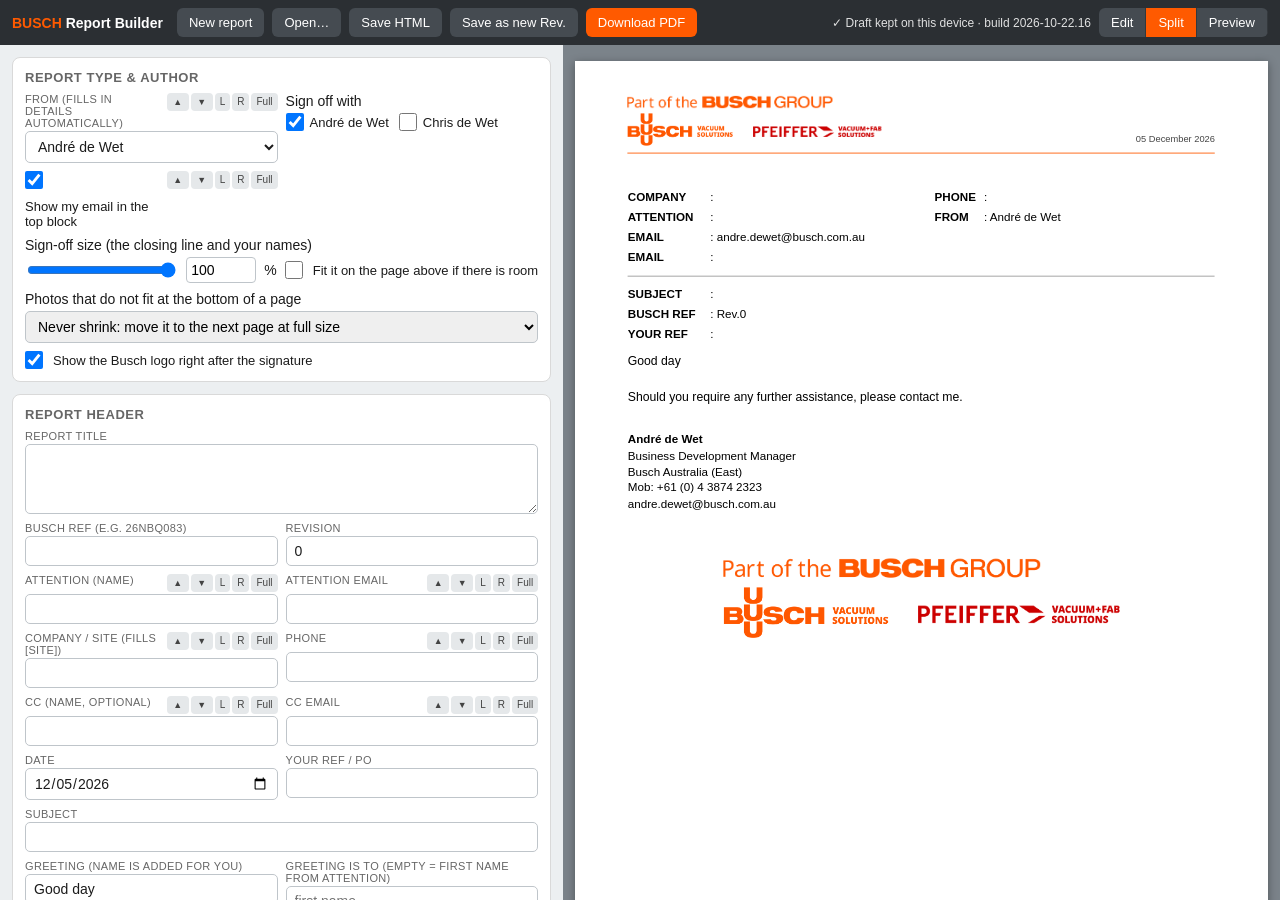
==== commit 1f65967e: "Busch Reports: closing logo after the signature Co-Authored-By: Claude Sonnet 5.5 <noreply@anthropic" ====
--- a/br-ecefe6d4ec16e7439cd5bf52/index.html
+++ b/br-ecefe6d4ec16e7439cd5bf52/index.html
@@ -122,6 +122,12 @@
 .lockup .row{display:flex;align-items:center;gap:6mm}
 .lockup .bu{width:32mm}
 .lockup .pf{width:39mm;position:relative;top:.55mm}
+.endlogo{margin-top:14mm;text-align:center}
+.endlogo .lockup{display:inline-flex;align-items:flex-start;text-align:left;gap:3mm}
+.endlogo .lockup .top{width:96mm}
+.endlogo .lockup .row{gap:9mm}
+.endlogo .lockup .bu{width:50mm}
+.endlogo .lockup .pf{width:61mm}
 .pg-head .ref{font-size:8pt;color:#444;text-align:right;line-height:1.3}
 .pg-body{position:absolute;left:16mm;right:16mm;top:33mm;height:230mm;overflow:hidden}
 .pg-foot{position:absolute;left:16mm;right:16mm;bottom:5mm;font-size:5.8pt;line-height:1.35;color:#222;border-top:1px solid #bbb;padding-top:1.2mm}
@@ -239,7 +245,7 @@
    Busch Report Builder — one self-contained file.
    Saved reports are a copy of this file with the report inside it.
    ============================================================ */
-var APP_BUILD="2026-10-22.15";
+var APP_BUILD="2026-10-22.16";
 var SRC="<!DOCTYPE html>\n"+document.documentElement.outerHTML;   /* captured before anything is drawn */
 
 var PEOPLE={
@@ -495,6 +501,7 @@
     }else S.hdrHide.fromEmail=true;
     changed();
   });
+  var elChk=el("input",{type:"checkbox"});elChk.checked=S.endLogo!==false;elChk.addEventListener("change",function(){S.endLogo=elChk.checked;changed();});
   var pfSel=el("select",{style:"padding:6px 8px;border:1px solid #bfc5ca;border-radius:5px;width:100%;margin-top:4px"},[["shrink","Shrink the photo to fit the page"],["move","Never shrink: move it to the next page at full size"],["same","Same size: shrink all photos in that block together"]].map(function(o){var op=el("option",{value:o[0],text:o[1]});if((S.photoFit||"move")===o[0])op.selected=true;return op;}));
   pfSel.addEventListener("change",function(){S.photoFit=pfSel.value;changed();});
   var sgSl=el("input",{type:"range",min:"40",max:"100",step:"1",style:"flex:1;min-width:120px"});
@@ -512,7 +519,8 @@
       el("div",{class:"f"},[el("span",{class:"lh"},[el("span",{class:"lt"},[el("div",{class:"chk",style:"margin:0"},[feBox," Show my email in the top block"])]),moveArrows("fromEmail")])]),
       el("div",{class:"f full"},["Sign-off size (the closing line and your names)",el("div",{style:"display:flex;align-items:center;gap:8px;flex-wrap:wrap;margin-top:4px"},[sgSl,sgNum,"%",el("div",{class:"chk",style:"margin:0"},[sgFit," Fit it on the page above if there is room"])])])
 ,
-      el("div",{class:"f full"},["Photos that do not fit at the bottom of a page",pfSel])
+      el("div",{class:"f full"},["Photos that do not fit at the bottom of a page",pfSel]),
+      el("div",{class:"f full"},[el("div",{class:"chk",style:"margin:0"},[elChk," Show the Busch logo right after the signature"])])
     ])]));
   /* header */
   var g=el("div",{class:"grid"},[
@@ -1508,6 +1516,10 @@
   var so=el("div",{class:"signoff"},[el("p",{class:"p",text:"Should you require any further assistance, please contact me.",style:"margin-top:6mm"}),sg]);
   var szf=Math.max(40,Math.min(100,+S.signSize||100))/100;if(szf<1)so.style.zoom=szf;
   U.push({e:so,signoff:true});
+  if(S.endLogo!==false){
+    var endLogo=el("div",{class:"endlogo"},[el("div",{class:"lockup"},[el("img",{class:"top",src:window.LOGO_TOP,alt:"Part of the Busch Group"}),el("div",{class:"row"},[el("img",{class:"bu",src:window.LOGO_BUSCH,alt:"Busch Vacuum Solutions"}),el("img",{class:"pf",src:window.LOGO_PF,alt:"Pfeiffer Vacuum+Fab Solutions"})])])]);
+    U.push({e:endLogo,optional:true});
+  }
   return U;
 }
 /* the photo's name (bold) and caption under it */
@@ -1862,6 +1874,7 @@
     }else fuPrev=null;
   });
   units.forEach(function(u){
+    if(u.optional){cur.body.appendChild(u.e);if(over())cur.body.removeChild(u.e);return;}   /* the closing logo: only if it fits where it lands */
     if(u.fuSkip)return;
     if(u.fuG){
       /* a set of photos marked "fit": one equal size for all of them, as big as can be while the whole set sits on one page */
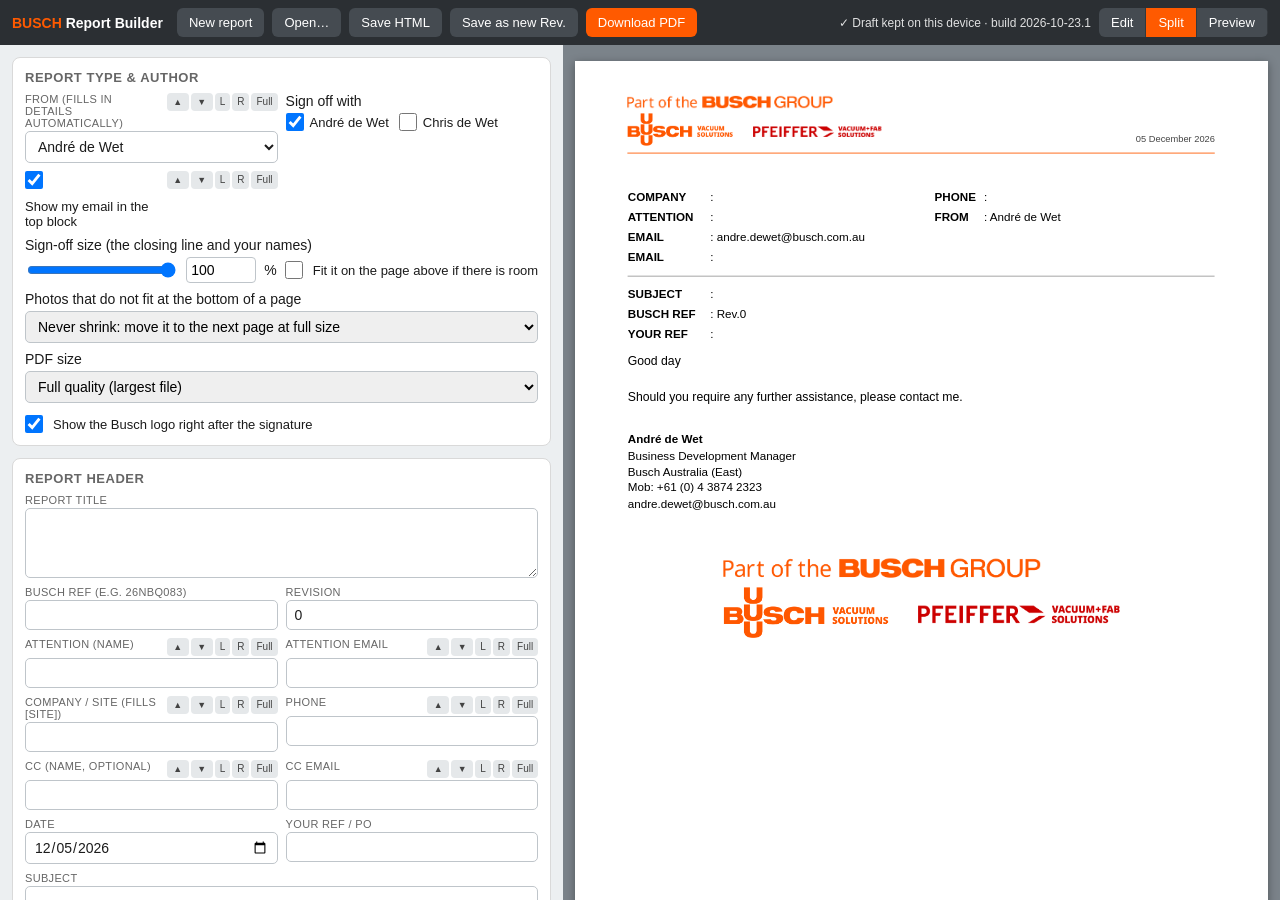
==== commit db43705d: "Busch Reports: Email size PDF option Co-Authored-By: Claude Sonnet 5.5 <noreply@anthropic.com>" ====
--- a/br-ecefe6d4ec16e7439cd5bf52/index.html
+++ b/br-ecefe6d4ec16e7439cd5bf52/index.html
@@ -245,7 +245,7 @@
    Busch Report Builder — one self-contained file.
    Saved reports are a copy of this file with the report inside it.
    ============================================================ */
-var APP_BUILD="2026-10-22.16";
+var APP_BUILD="2026-10-23.1";
 var SRC="<!DOCTYPE html>\n"+document.documentElement.outerHTML;   /* captured before anything is drawn */
 
 var PEOPLE={
@@ -502,6 +502,8 @@
     changed();
   });
   var elChk=el("input",{type:"checkbox"});elChk.checked=S.endLogo!==false;elChk.addEventListener("change",function(){S.endLogo=elChk.checked;changed();});
+  var pdfSel=el("select",{style:"padding:6px 8px;border:1px solid #bfc5ca;border-radius:5px;width:100%;margin-top:4px"},[["full","Full quality (largest file)"],["email","Email size (small enough for Outlook)"]].map(function(o){var op=el("option",{value:o[0],text:o[1]});if((S.pdfSize||"full")===o[0])op.selected=true;return op;}));
+  pdfSel.addEventListener("change",function(){S.pdfSize=pdfSel.value;changed();});
   var pfSel=el("select",{style:"padding:6px 8px;border:1px solid #bfc5ca;border-radius:5px;width:100%;margin-top:4px"},[["shrink","Shrink the photo to fit the page"],["move","Never shrink: move it to the next page at full size"],["same","Same size: shrink all photos in that block together"]].map(function(o){var op=el("option",{value:o[0],text:o[1]});if((S.photoFit||"move")===o[0])op.selected=true;return op;}));
   pfSel.addEventListener("change",function(){S.photoFit=pfSel.value;changed();});
   var sgSl=el("input",{type:"range",min:"40",max:"100",step:"1",style:"flex:1;min-width:120px"});
@@ -520,6 +522,7 @@
       el("div",{class:"f full"},["Sign-off size (the closing line and your names)",el("div",{style:"display:flex;align-items:center;gap:8px;flex-wrap:wrap;margin-top:4px"},[sgSl,sgNum,"%",el("div",{class:"chk",style:"margin:0"},[sgFit," Fit it on the page above if there is room"])])])
 ,
       el("div",{class:"f full"},["Photos that do not fit at the bottom of a page",pfSel]),
+      el("div",{class:"f full"},["PDF size",pdfSel,el("div",{class:"hint",id:"pdfEst",style:"margin-top:4px"})]),
       el("div",{class:"f full"},[el("div",{class:"chk",style:"margin:0"},[elChk," Show the Busch logo right after the signature"])])
     ])]));
   /* header */
@@ -1408,6 +1411,48 @@
 function esc(s){return String(s==null?"":s);}
 /* [SITE] anywhere in the report text is replaced live with the Company / site field */
 function T(s){return esc(s).split("[SITE]").join((S.company||"").trim()||"[SITE]");}
+/* ---------- PDF size: "Email size" prepares smaller copies of the photos for the PDF; the stored photos and the saved file stay full quality ---------- */
+var DSCACHE={},EMAILPEND=0,emailRun=0;
+function dataBytes(s){return s?Math.round(s.length*0.75):0;}
+/* a copy of the photo with enough pixels for the size it is printed at (targetW across), saved as JPEG */
+function downscale(src,targetW,q,cb){
+  var key=targetW+"|"+q+"|"+src.length+"|"+src.slice(-48);
+  if(DSCACHE[key]){cb(DSCACHE[key]);return;}
+  loadImg(src,function(img){
+    if(!img||img.naturalWidth<=targetW*1.1){cb(src);return;}
+    var s=targetW/img.naturalWidth,c=document.createElement("canvas");c.width=targetW;c.height=Math.max(1,Math.round(img.naturalHeight*s));
+    var x=c.getContext("2d");x.fillStyle="#fff";x.fillRect(0,0,c.width,c.height);x.imageSmoothingQuality="high";x.drawImage(img,0,0,c.width,c.height);
+    var out=c.toDataURL("image/jpeg",q);DSCACHE[key]=(out.length<src.length)?out:src;cb(DSCACHE[key]);
+  });
+}
+function pdfPieces(){
+  var host=document.getElementById("pages"),list=[];
+  [].forEach.call(host.querySelectorAll(".ph img"),function(im){var w=parseFloat(im.style.width);if(!w)return;var o=(im._it&&im._it.src)||im._orig||im.getAttribute("src");im._orig=o;list.push({el:im,css:w,src:o,bg:false});});
+  [].forEach.call(host.querySelectorAll(".zimg"),function(z){var m=/url\(["']?([^"')]+)["']?\)/.exec(z.style.backgroundImage||"");var w=parseFloat((z.style.backgroundSize||"").split(" ")[0]);if(!w)return;var o=z._orig||(m&&m[1]);if(!o)return;z._orig=o;list.push({el:z,css:w,src:o,bg:true});});
+  return list;
+}
+function showEst(bytes,note){var e=document.getElementById("pdfEst");if(e)e.textContent=bytes?("Estimated PDF size: about "+(bytes/1048576).toFixed(1)+" MB"+(note?" ("+note+")":"")):"";}
+function emailPass(){
+  var run=++emailRun,list=pdfPieces();
+  var levels=[{dpi:200,q:0.78},{dpi:170,q:0.74},{dpi:145,q:0.70},{dpi:125,q:0.66}],BUDGET=8.5*1048576;
+  var attempt=function(li){
+    if(run!==emailRun)return;
+    var lv=levels[li],left=list.length,total=0;EMAILPEND=left;
+    if(!left){showEst(0);return;}
+    list.forEach(function(t){
+      var dpi=t.bg?Math.max(lv.dpi,230):lv.dpi,target=Math.ceil(t.css/96*dpi/64)*64;   /* the enlarged close-ups keep more pixels */
+      downscale(t.src,target,lv.q,function(out){
+        if(run!==emailRun)return;
+        if(t.bg)t.el.style.backgroundImage='url("'+out+'")';else t.el.src=out;
+        total+=dataBytes(out);
+        if(--left===0){EMAILPEND=0;if(total>BUDGET&&li<levels.length-1)attempt(li+1);else showEst(total,"photos prepared at about "+lv.dpi+" dpi");}
+      });
+    });
+  };
+  attempt(0);
+}
+function fullEst(){var t=0;pdfPieces().forEach(function(p){t+=dataBytes(p.src);});showEst(t,"full quality");}
+function afterDraw(){emailRun++;if(S.pdfSize==="email")emailPass();else{EMAILPEND=0;fullEst();}}
 function mkPage(){
   var pg=el("div",{class:"page"});
   var ref=(S.ref||"")+(S.ref?" Rev."+S.rev:"");
@@ -1943,6 +1988,7 @@
   });
   pages.forEach(function(p,i){p.pg.querySelector(".pn").textContent="Page "+(i+1)+" of "+pages.length;});
   fitScale();
+  afterDraw();
   document.getElementById("prevPane").scrollTop=keepTop;
   jumpPreview(focusKey,true,focusPar);
 }
@@ -1984,9 +2030,13 @@
   r.readAsText(f);
 }
 function pdf(){
-  var old=document.title;document.title=fileBase();
-  toast("In the print window choose 'Save as PDF', Paper A4, Margins: None, and untick 'Headers and footers'.");
-  setTimeout(function(){window.print();document.title=old;},400);
+  var go=function(){
+    var old=document.title;document.title=fileBase();
+    toast("In the print window choose 'Save as PDF', Paper A4, Margins: None, and untick 'Headers and footers'.");
+    setTimeout(function(){window.print();document.title=old;},400);
+  };
+  if(S.pdfSize==="email"&&EMAILPEND>0){toast("Preparing the photos for the PDF...");var tw=setInterval(function(){if(!EMAILPEND){clearInterval(tw);go();}},300);}
+  else go();
 }
 function newRev(){
   var n=(parseInt(S.rev,10)||0)+1;
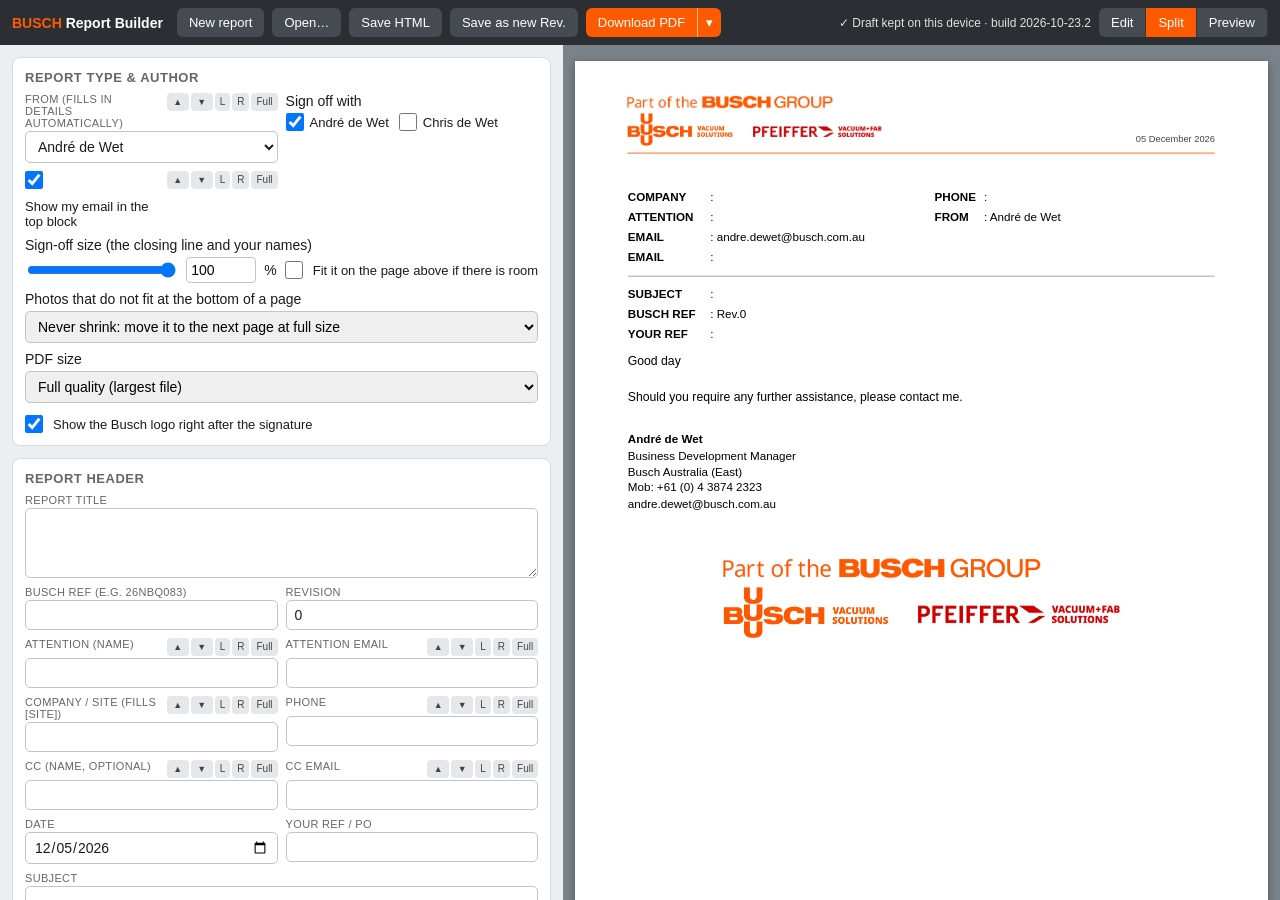
==== commit 89710387: "Busch Reports: PDF size dropdown on Download PDF Co-Authored-By: Claude Sonnet 5.5 <noreply@anthropi" ====
--- a/br-ecefe6d4ec16e7439cd5bf52/index.html
+++ b/br-ecefe6d4ec16e7439cd5bf52/index.html
@@ -88,6 +88,14 @@
 .svcpop{position:absolute;z-index:20;left:0;right:0;top:100%;margin-top:2px;background:#fff;border:1px solid #bfc5ca;border-radius:6px;padding:8px;box-shadow:0 4px 14px rgba(0,0,0,.18)}
 .svcopt{display:inline-flex;align-items:center;gap:8px;width:fit-content;padding:3px 0;margin-right:14px;cursor:pointer;font-size:13px}
 .svcopt input{width:18px;height:18px;margin:0;flex:none}
+.pdfsplit{display:inline-flex}
+.pdfsplit #bPdf{border-top-right-radius:0;border-bottom-right-radius:0}
+.pdfsplit #bPdfMenu{border-top-left-radius:0;border-bottom-left-radius:0;border-left:1px solid rgba(255,255,255,.55);padding-left:8px;padding-right:8px}
+.pdfmenu{position:fixed;z-index:70;display:none;background:#fff;color:#1b1b1b;border:1px solid #bfc5ca;border-radius:8px;box-shadow:0 4px 16px rgba(0,0,0,.25);padding:6px;min-width:260px;font-size:14px}
+.pdfmenu button{display:block;width:100%;text-align:left;border:0;background:#fff;padding:9px 12px;font-size:14px;cursor:pointer;border-radius:6px}
+.pdfmenu button:hover{background:#fff0e6}
+.pdfmenu button.cur{font-weight:700}
+.pdfmenu .est{padding:4px 12px 6px;color:#555;font-size:12px}
 .ctxmenu{position:fixed;z-index:60;display:none;background:#fff;border:1px solid #bfc5ca;border-radius:8px;box-shadow:0 4px 16px rgba(0,0,0,.25);padding:4px}
 .ctxmenu button{display:block;border:0;background:#fff;padding:8px 14px;font-size:14px;cursor:pointer;border-radius:6px;white-space:nowrap}
 .ctxmenu button:hover{background:#ffe9dc}
@@ -227,7 +235,7 @@
     <input type="file" id="fOpen" accept=".html,.htm,.json" hidden>
     <button class="btn" id="bSave">Save HTML</button>
     <button class="btn" id="bRev">Save as new Rev.</button>
-    <button class="btn pri" id="bPdf">Download PDF</button>
+    <span class="pdfsplit"><button class="btn pri" id="bPdf">Download PDF</button><button class="btn pri" id="bPdfMenu" title="Choose the PDF size: full quality, or small enough for email" aria-label="PDF size">&#9662;</button></span>
     <span class="sp"></span>
     <span id="status"></span>
     <span class="seg"><button class="btn" data-m="edit">Edit</button><button class="btn on" data-m="split">Split</button><button class="btn" data-m="prev">Preview</button></span>
@@ -245,7 +253,7 @@
    Busch Report Builder — one self-contained file.
    Saved reports are a copy of this file with the report inside it.
    ============================================================ */
-var APP_BUILD="2026-10-23.1";
+var APP_BUILD="2026-10-23.2";
 var SRC="<!DOCTYPE html>\n"+document.documentElement.outerHTML;   /* captured before anything is drawn */
 
 var PEOPLE={
@@ -1431,7 +1439,7 @@
   [].forEach.call(host.querySelectorAll(".zimg"),function(z){var m=/url\(["']?([^"')]+)["']?\)/.exec(z.style.backgroundImage||"");var w=parseFloat((z.style.backgroundSize||"").split(" ")[0]);if(!w)return;var o=z._orig||(m&&m[1]);if(!o)return;z._orig=o;list.push({el:z,css:w,src:o,bg:true});});
   return list;
 }
-function showEst(bytes,note){var e=document.getElementById("pdfEst");if(e)e.textContent=bytes?("Estimated PDF size: about "+(bytes/1048576).toFixed(1)+" MB"+(note?" ("+note+")":"")):"";}
+function showEst(bytes,note){var t=bytes?("Estimated PDF size: about "+(bytes/1048576).toFixed(1)+" MB"+(note?" ("+note+")":"")):"";var e=document.getElementById("pdfEst");if(e)e.textContent=t;var e2=document.getElementById("pdfEst2");if(e2)e2.textContent=t;}
 function emailPass(){
   var run=++emailRun,list=pdfPieces();
   var levels=[{dpi:200,q:0.78},{dpi:170,q:0.74},{dpi:145,q:0.70},{dpi:125,q:0.66}],BUDGET=8.5*1048576;
@@ -2203,6 +2211,19 @@
   document.getElementById("bSave").onclick=saveHtml;
   document.getElementById("bRev").onclick=newRev;
   document.getElementById("bPdf").onclick=pdf;
+  (function(){
+    var caret=document.getElementById("bPdfMenu"),menu=el("div",{class:"pdfmenu"});document.body.appendChild(menu);
+    var paint=function(){
+      menu.textContent="";var cur=(S.pdfSize==="email")?"email":"full";
+      [["full","Full quality (largest file)"],["email","Email size (small enough for Outlook)"]].forEach(function(o){
+        menu.appendChild(el("button",{type:"button",class:(cur===o[0]?"cur":""),text:(cur===o[0]?"✓ ":"    ")+o[1],onclick:function(){S.pdfSize=o[0];menu.style.display="none";changed();renderEditor();toast(o[0]==="email"?"PDF size: Email size. Now press Download PDF.":"PDF size: Full quality.");}}));
+      });
+      var e=document.getElementById("pdfEst");menu.appendChild(el("div",{class:"est",id:"pdfEst2",text:e?e.textContent:""}));
+    };
+    caret.addEventListener("click",function(ev){ev.stopPropagation();if(menu.style.display==="block"){menu.style.display="none";return;}paint();var r=caret.getBoundingClientRect();menu.style.left=Math.max(8,Math.min(r.left-200,innerWidth-menu.offsetWidth-8))+"px";menu.style.top=(r.bottom+6)+"px";menu.style.display="block";var e2=document.getElementById("pdfEst2");if(e2&&!e2.textContent)e2.textContent="";});
+    document.addEventListener("click",function(ev){if(!menu.contains(ev.target))menu.style.display="none";});
+    document.addEventListener("keydown",function(ev){if(ev.key==="Escape")menu.style.display="none";});
+  })();
   [].forEach.call(document.querySelectorAll(".seg button"),function(b){b.onclick=function(){
     document.body.className="mode-"+b.dataset.m;
     [].forEach.call(document.querySelectorAll(".seg button"),function(x){x.classList.toggle("on",x===b);});
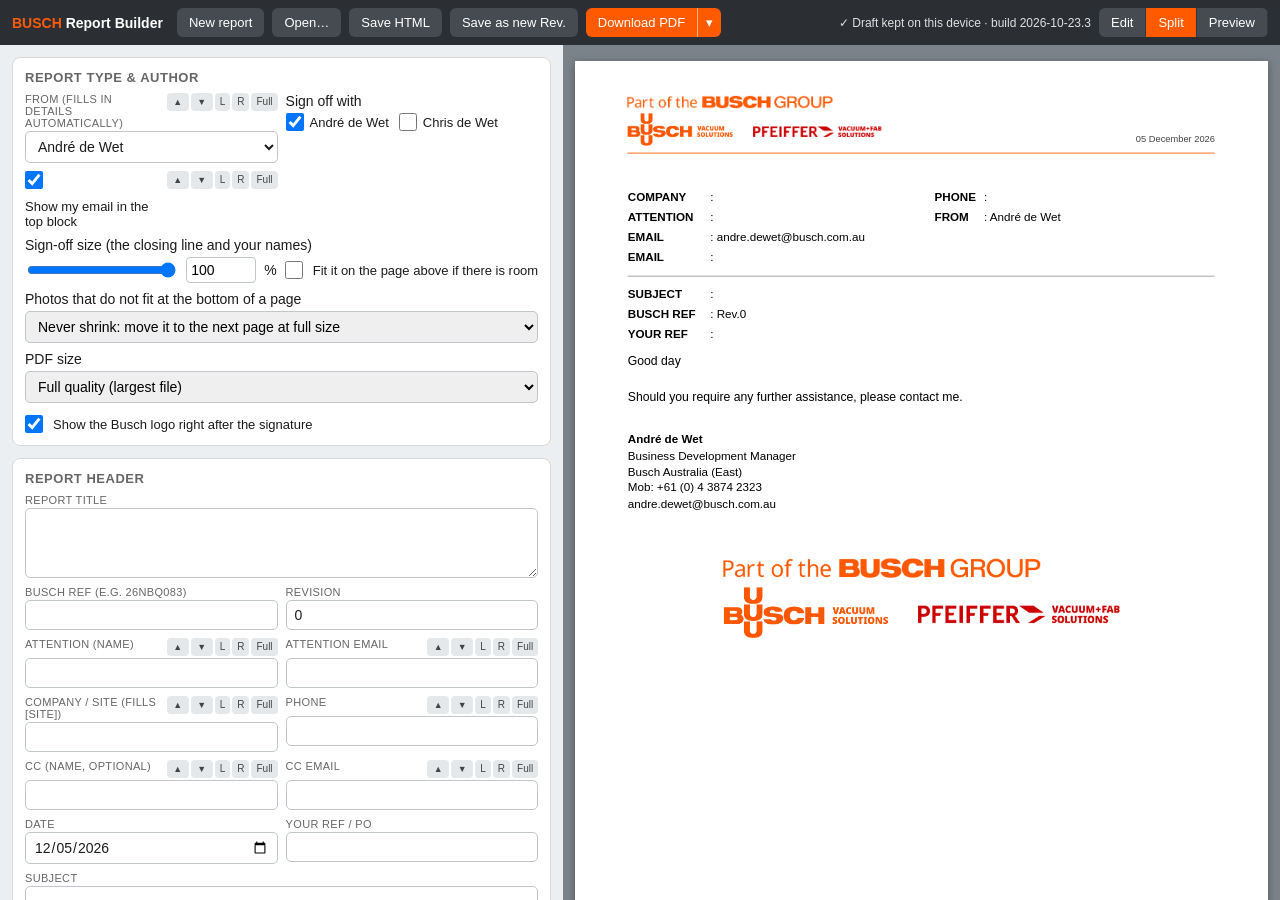
==== commit f70c76f0: "Busch Reports: big pump photo button Co-Authored-By: Claude Sonnet 5.5 <noreply@anthropic.com>" ====
--- a/br-ecefe6d4ec16e7439cd5bf52/index.html
+++ b/br-ecefe6d4ec16e7439cd5bf52/index.html
@@ -253,7 +253,7 @@
    Busch Report Builder — one self-contained file.
    Saved reports are a copy of this file with the report inside it.
    ============================================================ */
-var APP_BUILD="2026-10-23.2";
+var APP_BUILD="2026-10-23.3";
 var SRC="<!DOCTYPE html>\n"+document.documentElement.outerHTML;   /* captured before anything is drawn */
 
 var PEOPLE={
@@ -976,6 +976,16 @@
     var allb=el("span",{style:"display:inline-flex;align-items:center;gap:6px"},[el("button",{class:"btn sm ghost",text:"Make all the same size",onclick:function(){var h=parseFloat(sameN.value);if(!(h>=10&&h<=250))h=DEFH;b.items.forEach(function(x){if(x.kind!=="note")x.h=h;});renderEditor();changed();}}),"at",sameN,"mm"]);
     body.appendChild(el("p",{class:"hint",text:"Photos sit side by side (e.g. before / after) when they fit. Type a height in mm for each photo, slide it left or right, or tick 'On its own row' for a single large photo. 'Per row' is the most that will sit together. Click a photo to change its name, caption, size, position (Centre), crop and more. Tick the small box on photos to change the size of only those."}));
     body.appendChild(el("div",{class:"adds"},[(b.layout==="fill"?null:cs),(b.layout==="fill"?null:allb),el("button",{class:"btn sm pri",text:"+ Add photos",onclick:function(){fi.click();}}),el("button",{class:"btn sm ghost",text:"+ Add text box",onclick:function(){var nn={kind:"note",text:"",w:80,fit:true,x:0};b.items.push(nn);selItem=nn;cropItem=null;renderEditor();changed();}}),
+      (b.items.filter(function(x){return x.kind!=="note";}).length>1)?el("button",{class:"btn sm ghost",title:"Takes the first photo out of this block and puts it above as one big, centred photo (like the pump picture at the top of a photo report), with the caption '<pump> Vacuum Pump'. The other photos stay here.",text:"Make the first photo the big pump photo",onclick:function(){
+        var k=0;while(k<b.items.length&&b.items[k].kind==="note")k++;
+        var ph=b.items[k];if(!ph)return;
+        b.items.splice(k,1);
+        var d=DIMS[ph.src]||[4,3],h=120,w=d[0]/d[1]*h;if(w>178){h=178*d[1]/d[0];w=178;}
+        ph.h=Math.round(h);ph.px=Math.round((178-w)/2);ph.alone=true;delete ph.rh;delete ph.fu;delete ph.dy;delete ph.x;
+        if(!(ph.cap||"").trim()){var itm=S.items.filter(function(r){return r.blocks===sec.blocks;})[0],mt=/^\s*([^:]+):/.exec((itm&&itm.text)||"");if(mt)ph.cap=mt[1].trim()+" Vacuum Pump";}
+        sec.blocks.splice(bi,0,{t:"photos",cols:1,id:newBlockId(),items:[ph]});
+        selItem=ph;cropItem=null;renderEditor();changed();toast("The first photo is now the big photo above the others. Change its size or caption by clicking it.");
+      }}):null,
       b.items.some(function(x){return x.px!=null||x.dy||x.x;})?el("button",{class:"btn sm ghost",title:"Clears every position and up/down move in this block, so all its photos sit where the layout puts them. Sizes, captions and order are kept.",text:"Reset all positions in this block",onclick:function(){b.items.forEach(function(x){delete x.px;delete x.dy;delete x.x;});renderEditor();changed();}}):null,fi]));
     var th=el("div",{class:"thumbs",style:"margin-top:8px"});
     var selCard=null;
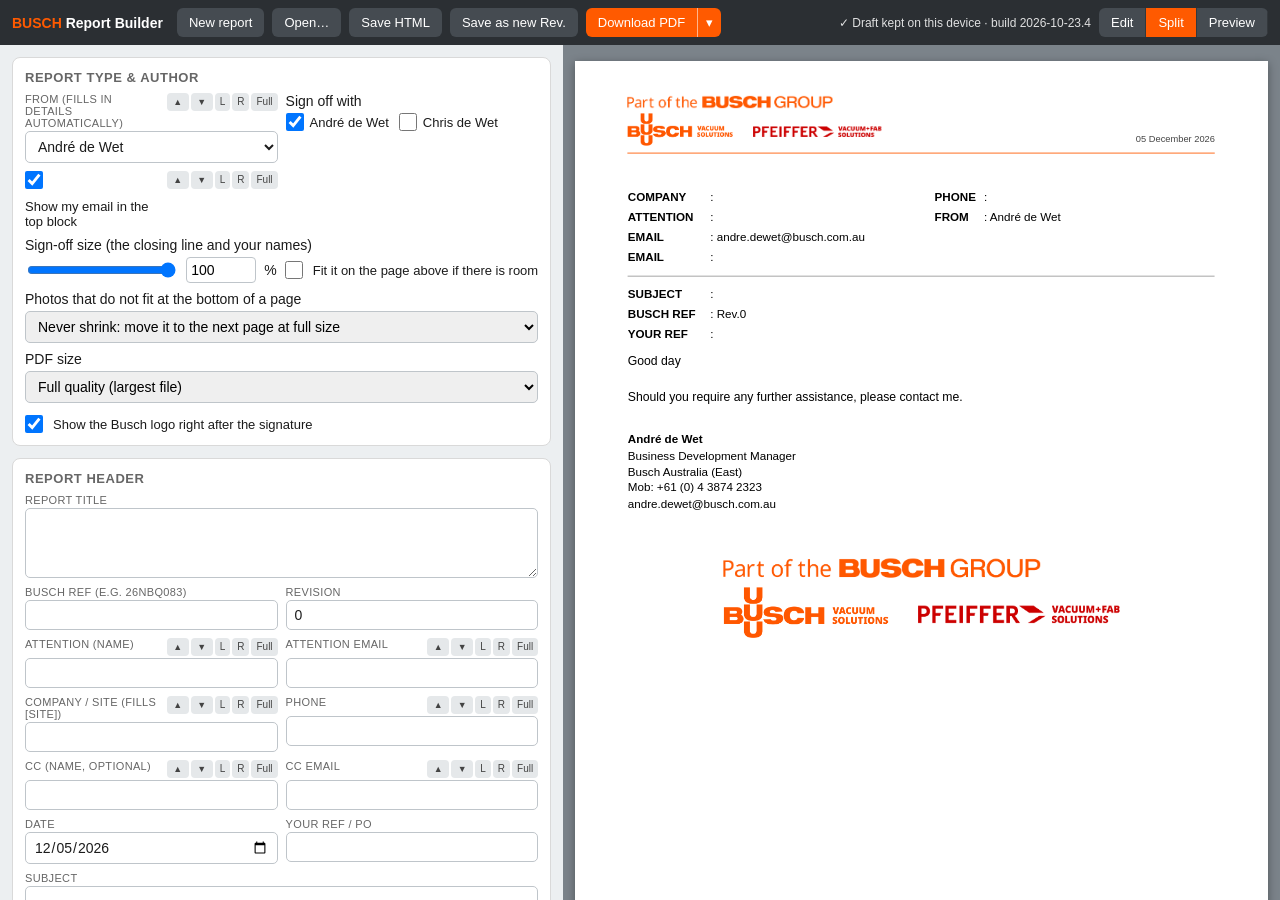
==== commit f5f262db: "Busch Reports: photo options under the photo's row Co-Authored-By: Claude Sonnet 5.5 <noreply@anthro" ====
--- a/br-ecefe6d4ec16e7439cd5bf52/index.html
+++ b/br-ecefe6d4ec16e7439cd5bf52/index.html
@@ -253,7 +253,7 @@
    Busch Report Builder — one self-contained file.
    Saved reports are a copy of this file with the report inside it.
    ============================================================ */
-var APP_BUILD="2026-10-23.3";
+var APP_BUILD="2026-10-23.4";
 var SRC="<!DOCTYPE html>\n"+document.documentElement.outerHTML;   /* captured before anything is drawn */
 
 var PEOPLE={
@@ -558,7 +558,7 @@
     el("button",{class:"btn ghost",text:"+ Add another pump (test & scope)",onclick:function(){S.sections.splice(Math.max(0,S.sections.length-1),0,pumpSection("REPORT ON PUMP # "+(S.sections.filter(function(s){return /^REPORT ON/i.test(s.title);}).length+1)));renderEditor();changed();}})
   ]));
   host.appendChild(el("p",{class:"hint",text:"Sections are numbered automatically from 2 (item 1 is the 'Items of discussion' list on page 1)."}));
-  host.scrollTop=keep;
+  host.scrollTop=keep;fixSelPanels();
 }
 function mv(arr,i,d){var j=i+d;if(j<0||j>=arr.length)return;var t=arr[i];arr[i]=arr[j];arr[j]=t;}
 function addBar(sec,withPump,atTop){
@@ -916,6 +916,17 @@
   if(pb.id)delete COLLAPSED[pb.id];saveCollapsed();
   selItem=nn;cropItem=null;renderEditor();changed();
   toast("The text is now a text box at the end of the photos. Drag it to where you want it.");
+}
+/* put each open photo panel directly under the row of its photo */
+function fixSelPanels(){
+  [].forEach.call(document.querySelectorAll("#edit .thumbs"),function(th){
+    var card=null,tiles=[];[].forEach.call(th.children,function(k){if(k.classList.contains("selpanel"))card=k;else tiles.push(k);});
+    if(!card||!th._selTile)return;
+    var ix=tiles.indexOf(th._selTile);if(ix<0)return;
+    var cols=Math.max(1,(getComputedStyle(th).gridTemplateColumns||"").split(" ").filter(Boolean).length);
+    var endIx=Math.min(tiles.length-1,(Math.floor(ix/cols)+1)*cols-1);
+    th.insertBefore(card,tiles[endIx].nextSibling);
+  });
 }
 function blockCard(sec,b,bi){
   if(!b.id)b.id=newBlockId();
@@ -988,7 +999,7 @@
       }}):null,
       b.items.some(function(x){return x.px!=null||x.dy||x.x;})?el("button",{class:"btn sm ghost",title:"Clears every position and up/down move in this block, so all its photos sit where the layout puts them. Sizes, captions and order are kept.",text:"Reset all positions in this block",onclick:function(){b.items.forEach(function(x){delete x.px;delete x.dy;delete x.x;});renderEditor();changed();}}):null,fi]));
     var th=el("div",{class:"thumbs",style:"margin-top:8px"});
-    var selCard=null;
+    var selCard=null,selTile=null;
     th.addEventListener("dragover",function(e){if(dragPh&&e.target===th){e.preventDefault();e.dataTransfer.dropEffect="move";}});
     th.addEventListener("drop",function(e){
       if(!dragPh||e.target!==th)return;e.preventDefault();
@@ -1030,7 +1041,7 @@
         b.items.splice(at+(after?1:0),0,s.it);
         renderEditor();changed();
       });
-      th.appendChild(t);if(on)selCard=card;
+      th.appendChild(t);if(on){selCard=card;selTile=t;}
     };
     b.items.forEach(function(it,ii){
       var common=function(){
@@ -1166,7 +1177,10 @@
       body.appendChild(bar);
     }
     body.appendChild(th);
-    if(selCard)body.appendChild(selCard);
+    if(selCard){
+      /* the options sit right under the row of the photo you clicked, so you can work down the photos one after another */
+      selCard.style.gridColumn="1 / -1";th._selTile=selTile;th.appendChild(selCard);   /* moved under the right row once the sheet is on screen (see fixSelPanels) */
+    }
   }else if(b.t==="table"){
     b.cols=Math.max(1,b.cols||2);b.rows=b.rows||[];
     b.rows.forEach(function(r){while(r.length<b.cols)r.push("");});
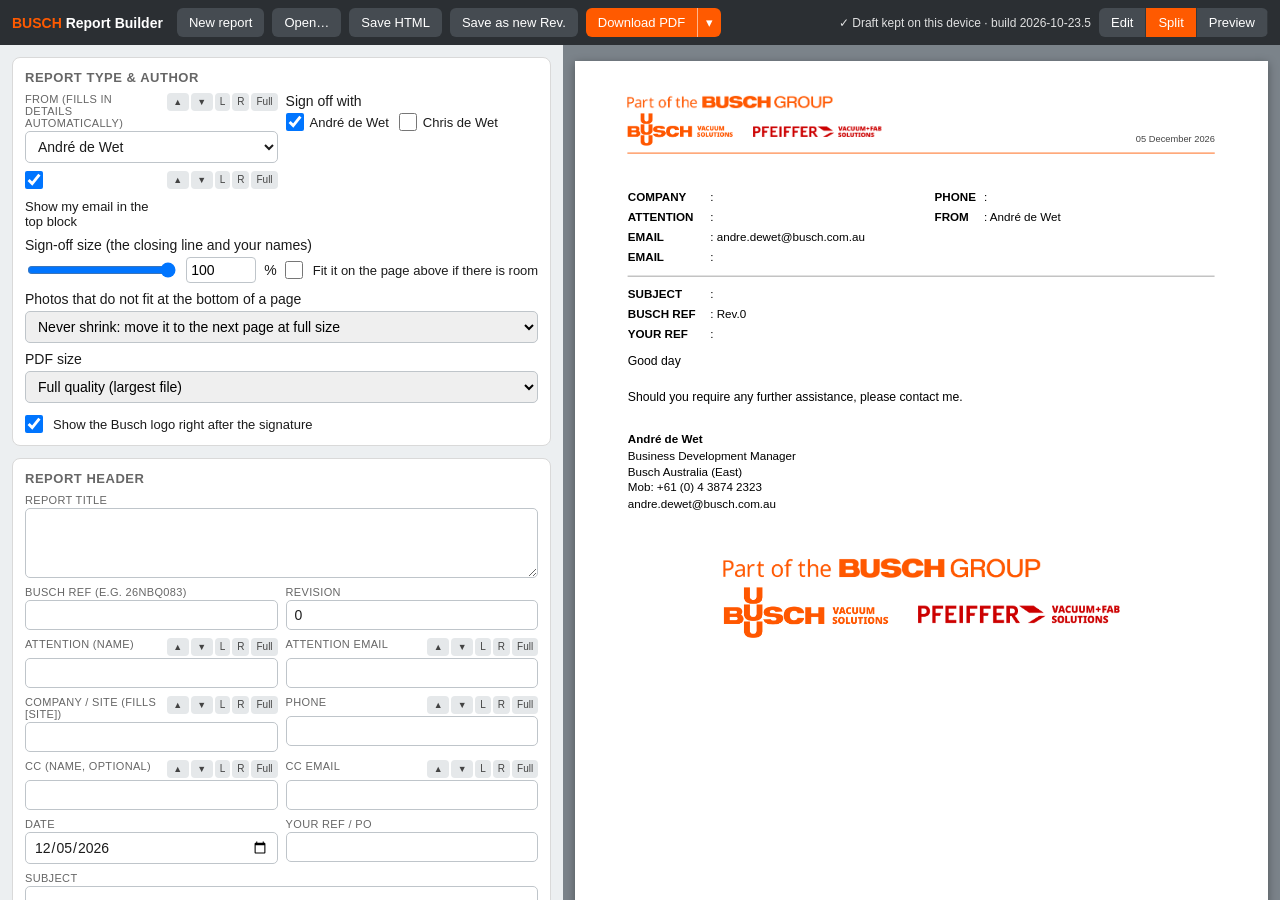
==== commit f1c75256: "Busch Reports: recovery copy for opened saved files Co-Authored-By: Claude Sonnet 5.5 <noreply@anthr" ====
--- a/br-ecefe6d4ec16e7439cd5bf52/index.html
+++ b/br-ecefe6d4ec16e7439cd5bf52/index.html
@@ -253,7 +253,7 @@
    Busch Report Builder — one self-contained file.
    Saved reports are a copy of this file with the report inside it.
    ============================================================ */
-var APP_BUILD="2026-10-23.4";
+var APP_BUILD="2026-10-23.5";
 var SRC="<!DOCTYPE html>\n"+document.documentElement.outerHTML;   /* captured before anything is drawn */
 
 var PEOPLE={
@@ -360,14 +360,22 @@
   return e;
 }
 function toast(m){var t=document.getElementById("toast");t.textContent=m;t.style.display="block";clearTimeout(toast.h);toast.h=setTimeout(function(){t.style.display="none";},4500);}
-function changed(){dirty=true;setStatus();clearTimeout(snapTimer);snapTimer=setTimeout(commitSnap,500);clearTimeout(changed.h);changed.h=setTimeout(function(){renderPreview();if(!embedded)autosave();},180);}
-function setStatus(){document.getElementById("status").textContent=(embedded?(dirty?"● Unsaved changes - use Save HTML":"✓ Saved"):"✓ Draft kept on this device")+" · build "+APP_BUILD;}
+function changed(){dirty=true;setStatus();clearTimeout(snapTimer);snapTimer=setTimeout(commitSnap,500);clearTimeout(changed.h);changed.h=setTimeout(function(){renderPreview();autosave();},180);}
+function setStatus(){document.getElementById("status").textContent=(embedded?(dirty?"● Not saved to a file yet (a recovery copy is kept) - use Save HTML":"✓ Saved"):"✓ Draft kept on this device")+" · build "+APP_BUILD;}
 /* Drafts live in this browser's IndexedDB (roomy enough for photos) and survive app updates. localStorage is only a fallback. */
 function idb(){return new Promise(function(res,rej){var r=indexedDB.open("busch-report-builder",1);r.onupgradeneeded=function(){r.result.createObjectStore("kv");};r.onsuccess=function(){res(r.result);};r.onerror=function(){rej(r.error);};});}
 function idbSet(k,v){return idb().then(function(db){return new Promise(function(res,rej){var t=db.transaction("kv","readwrite");t.objectStore("kv").put(v,k);t.oncomplete=function(){res();};t.onerror=function(){rej(t.error);};});});}
 function idbGet(k){return idb().then(function(db){return new Promise(function(res,rej){var q=db.transaction("kv").objectStore("kv").get(k);q.onsuccess=function(){res(q.result);};q.onerror=function(){rej(q.error);};});});}
 var lastSaved="";
+var EMBKEY=null;   /* recovery copy of a saved file that is open: stored in this browser, keyed to that file's content */
+function strHash(s){var h=5381;for(var i=0;i<s.length;i++)h=((h<<5)+h+s.charCodeAt(i))|0;return (h>>>0).toString(36)+"-"+s.length;}
 function autosave(){
+  if(embedded){
+    if(!EMBKEY||!S)return;
+    var j=JSON.stringify(S);if(j===lastSaved)return;
+    idbSet(EMBKEY,{t:Date.now(),data:JSON.parse(j)}).then(function(){lastSaved=j;}).catch(function(){});
+    return;
+  }
   var json=JSON.stringify(S);if(json===lastSaved)return;
   var snap=JSON.parse(json);
   idbSet("draft",snap).then(function(){lastSaved=json;setStatus();}).catch(function(){try{localStorage.setItem(DRAFT_KEY,json);lastSaved=json;}catch(e){toast("Could not save a draft on this device - use Save HTML to keep your work.");}});
@@ -2141,7 +2149,7 @@
   redoSt.length=0;lastSnap=cur;
 }
 function resetHistory(){clearTimeout(snapTimer);snapTimer=null;undoSt=[];redoSt=[];lastSnap=snapStr();}
-function applySnap(s,msg){S=snapParse(s);lastSnap=s;dirty=true;renderEditor();renderPreview();setStatus();if(!embedded)autosave();toast(msg);}
+function applySnap(s,msg){S=snapParse(s);lastSnap=s;dirty=true;renderEditor();renderPreview();setStatus();autosave();toast(msg);}
 function doUndo(){commitSnap();if(!undoSt.length){toast("Nothing to undo.");return;}redoSt.push(lastSnap);applySnap(undoSt.pop(),"Undone. Ctrl+Y brings it back.");}
 function doRedo(){commitSnap();if(!redoSt.length){toast("Nothing to redo.");return;}undoSt.push(lastSnap);applySnap(redoSt.pop(),"Redone.");}
 document.addEventListener("keydown",function(e){
@@ -2220,7 +2228,7 @@
 /* ---------- start-up ---------- */
 (function init(){
   var raw=document.getElementById("saved-data").textContent.trim();
-  if(raw){try{S=JSON.parse(raw);embedded=true;}catch(e){}}
+  if(raw){try{S=JSON.parse(raw);embedded=true;EMBKEY="emb:"+strHash(raw);}catch(e){}}
   if(!S){try{var d=localStorage.getItem(DRAFT_KEY);if(d)S=JSON.parse(d);}catch(e){}}
   if(!S)S=newReport("blank","andre");
   S=normalise(S,!embedded);
@@ -2228,6 +2236,14 @@
   if(!embedded){
     try{if(navigator.storage&&navigator.storage.persist)navigator.storage.persist();}catch(e){}
     idbGet("draft").then(function(d){if(d&&d.sections&&!dirty){S=normalise(d,true);restorePump();lastSaved=JSON.stringify(S);resetHistory();renderEditor();renderPreview();setStatus();}}).catch(function(){});
+  }
+  if(embedded&&EMBKEY){
+    idbGet(EMBKEY).then(function(r){
+      if(r&&r.data&&r.data.sections&&!dirty){
+        S=normalise(r.data,false);lastSaved=JSON.stringify(S);dirty=true;resetHistory();renderEditor();renderPreview();setStatus();
+        toast("Restored your unsaved work from "+new Date(r.t).toLocaleTimeString()+". Press Save HTML to keep it in a file.");
+      }
+    }).catch(function(){});
   }
   document.getElementById("bNew").onclick=openNewReportDialog;
   document.getElementById("bOpen").onclick=function(){document.getElementById("fOpen").click();};
@@ -2256,8 +2272,8 @@
   window.addEventListener("resize",function(){clearTimeout(init.rh);init.rh=setTimeout(renderPreview,150);});
   window.addEventListener("beforeprint",function(){var sc=document.getElementById("scaler");sc.style.height="auto";});
   window.addEventListener("afterprint",fitScale);
-  window.addEventListener("pagehide",function(){if(!embedded)autosave();});
-  document.addEventListener("visibilitychange",function(){if(document.hidden&&!embedded)autosave();});
+  window.addEventListener("pagehide",function(){autosave();});
+  document.addEventListener("visibilitychange",function(){if(document.hidden)autosave();});
   window.addEventListener("beforeunload",function(e){if(embedded&&dirty){e.preventDefault();e.returnValue="";}});
   initSync();
   initPhotoMenu();
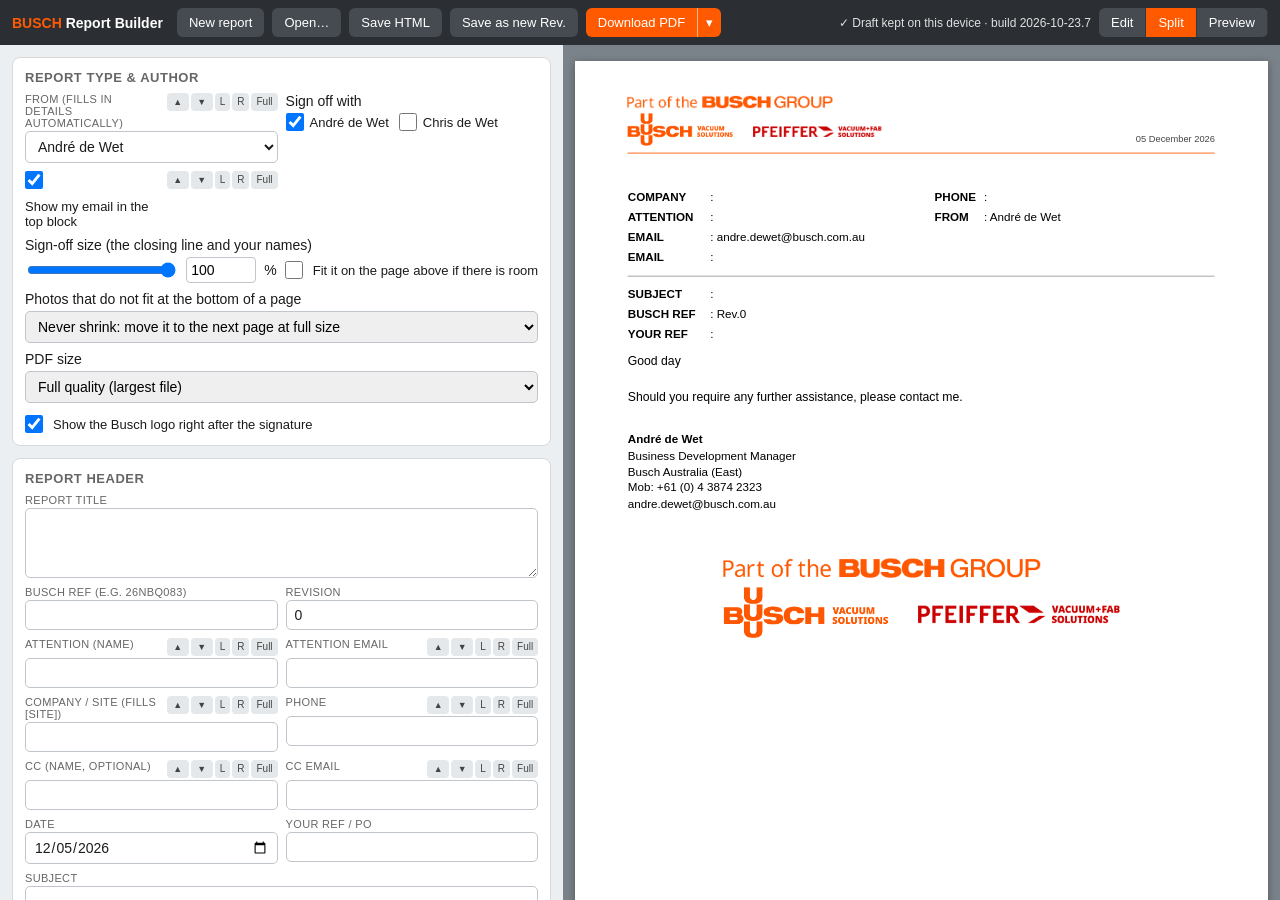
==== commit f153c610: "Busch Reports: photo rows without big gaps; resized photos stay in rows Co-Authored-By: Claude Sonne" ====
--- a/br-ecefe6d4ec16e7439cd5bf52/index.html
+++ b/br-ecefe6d4ec16e7439cd5bf52/index.html
@@ -253,7 +253,7 @@
    Busch Report Builder — one self-contained file.
    Saved reports are a copy of this file with the report inside it.
    ============================================================ */
-var APP_BUILD="2026-10-23.5";
+var APP_BUILD="2026-10-23.7";
 var SRC="<!DOCTYPE html>\n"+document.documentElement.outerHTML;   /* captured before anything is drawn */
 
 var PEOPLE={
@@ -1649,7 +1649,7 @@
     if(!seg.length)return;
     /* photos with their own row height are laid out as a group of their own, so they never change the size of the other photos */
     var runs=[],cur=null;
-    seg.forEach(function(it){var k=((it.rh>0&&it.rh!==(b.rowH||40)&&plain(it))?it.rh:0)+((it.fu&&plain(it))?"f":"");
+    seg.forEach(function(it){var k=((b.fillSame===false&&it.rh>0&&it.rh!==(b.rowH||40)&&plain(it))?it.rh:0)+((it.fu&&plain(it))?"f":"");
       if(b.fillSame===false&&solo(it)&&!seg.some(bubOn)){runs.push({k:k+"s"+(soloN++),fu:!!it.fu,items:[it]});cur=null;return;}   /* stretched rows: a photo with a position, or set to its own row, gets a row to itself */if(!cur||cur.k!==k){cur={k:k,fu:!!(it.fu&&plain(it)),items:[]};runs.push(cur);}cur.items.push(it);});
     runs.forEach(function(run,ri){layoutRun(run.items,(parseFloat(run.k)||(b.rowH||40))*MM,run.fu,runs[ri+1]?runs[ri+1].items:[],(tail&&ri===runs.length-1&&run.fu)?tail:null);});
     seg=[];
@@ -1658,19 +1658,19 @@
   var buildEqualRows=function(items,tH,isFu){
     var groups=[],g=[],gw=0,els=[];
     items.forEach(function(it){
-      var d=DIMS[it.src]||[4,3],a=d[0]/d[1],h0=Math.min(tH,maxH),w0=Math.min(a*h0,W);
+      var d=DIMS[it.src]||[4,3],a=d[0]/d[1],h0=Math.min((!isFu&&it.rh>0)?it.rh*MM:tH,maxH),w0=Math.min(a*h0,W);
       if(flowable(it)){
         BUBFIT.delete(it);w0=Math.min(itemSize(it)[0],W);
         if(it.bub&&g.length&&!solo(it)&&!solo(g[g.length-1].it)){var rem=W-gw-gap,bgm=bubGeom(it);if(w0>rem+1&&bgm.wo+bgm.gap+20*MM<=rem+1){BUBFIT.set(it,rem-bgm.wo-bgm.gap);w0=Math.min(itemSize(it)[0],W);}}
       }
-      if(g.length&&(solo(it)||solo(g[g.length-1].it)||gw+gap+w0>W+1)){groups.push(g);g=[];gw=0;}
+      if(g.length&&(solo(it)||solo(g[g.length-1].it)||gw+gap+w0>W+1)){g.sumW=gw;groups.push(g);g=[];gw=0;}
       g.push({it:it,w:w0,h:flowable(it)?itemSize(it)[1]:Math.min(h0,w0/a)});gw+=(g.length>1?gap:0)+w0;
     });
-    if(g.length)groups.push(g);
+    if(g.length){g.sumW=gw;groups.push(g);}
     groups.forEach(function(gr,gi){
       var row=el("div",{class:"phrow"});
       var hasPos=gr.some(function(x){return x.it.px!=null;});
-      if(gi<groups.length-1&&gr.length>1&&!hasPos)row.style.justifyContent="space-between";   /* a row with a placed photo keeps its photos side by side */
+      if(gi<groups.length-1&&gr.length>1&&!hasPos&&(W-(gr.sumW||0))<=24*MM)row.style.justifyContent="space-between";   /* a row with a placed photo keeps its photos side by side */
       var Lq=0;
       gr.forEach(function(x){
         var w=Math.floor(x.w),ph;
@@ -1695,7 +1695,7 @@
     for(var hp=tH;hp>=tH*0.75;hp-=0.5*MM){
       var cur=0,cnt=0,waste=0,rowsN=0;
       items.forEach(function(it){
-        var w=flowable(it)?Math.min(itemSize(it)[0],W):Math.min(asp(it)*Math.min(hp,maxH),W);
+        var w=flowable(it)?Math.min(itemSize(it)[0],W):Math.min(asp(it)*Math.min(it.rh>0&&!it.fu?it.rh*MM:hp,maxH),W);
         if(cnt&&(solo(it)||cur+gap+w>W+1)){if(!solo(it))waste+=(W-cur);rowsN++;cur=0;cnt=0;}
         cur+=(cnt?gap:0)+w;cnt++;
       });
